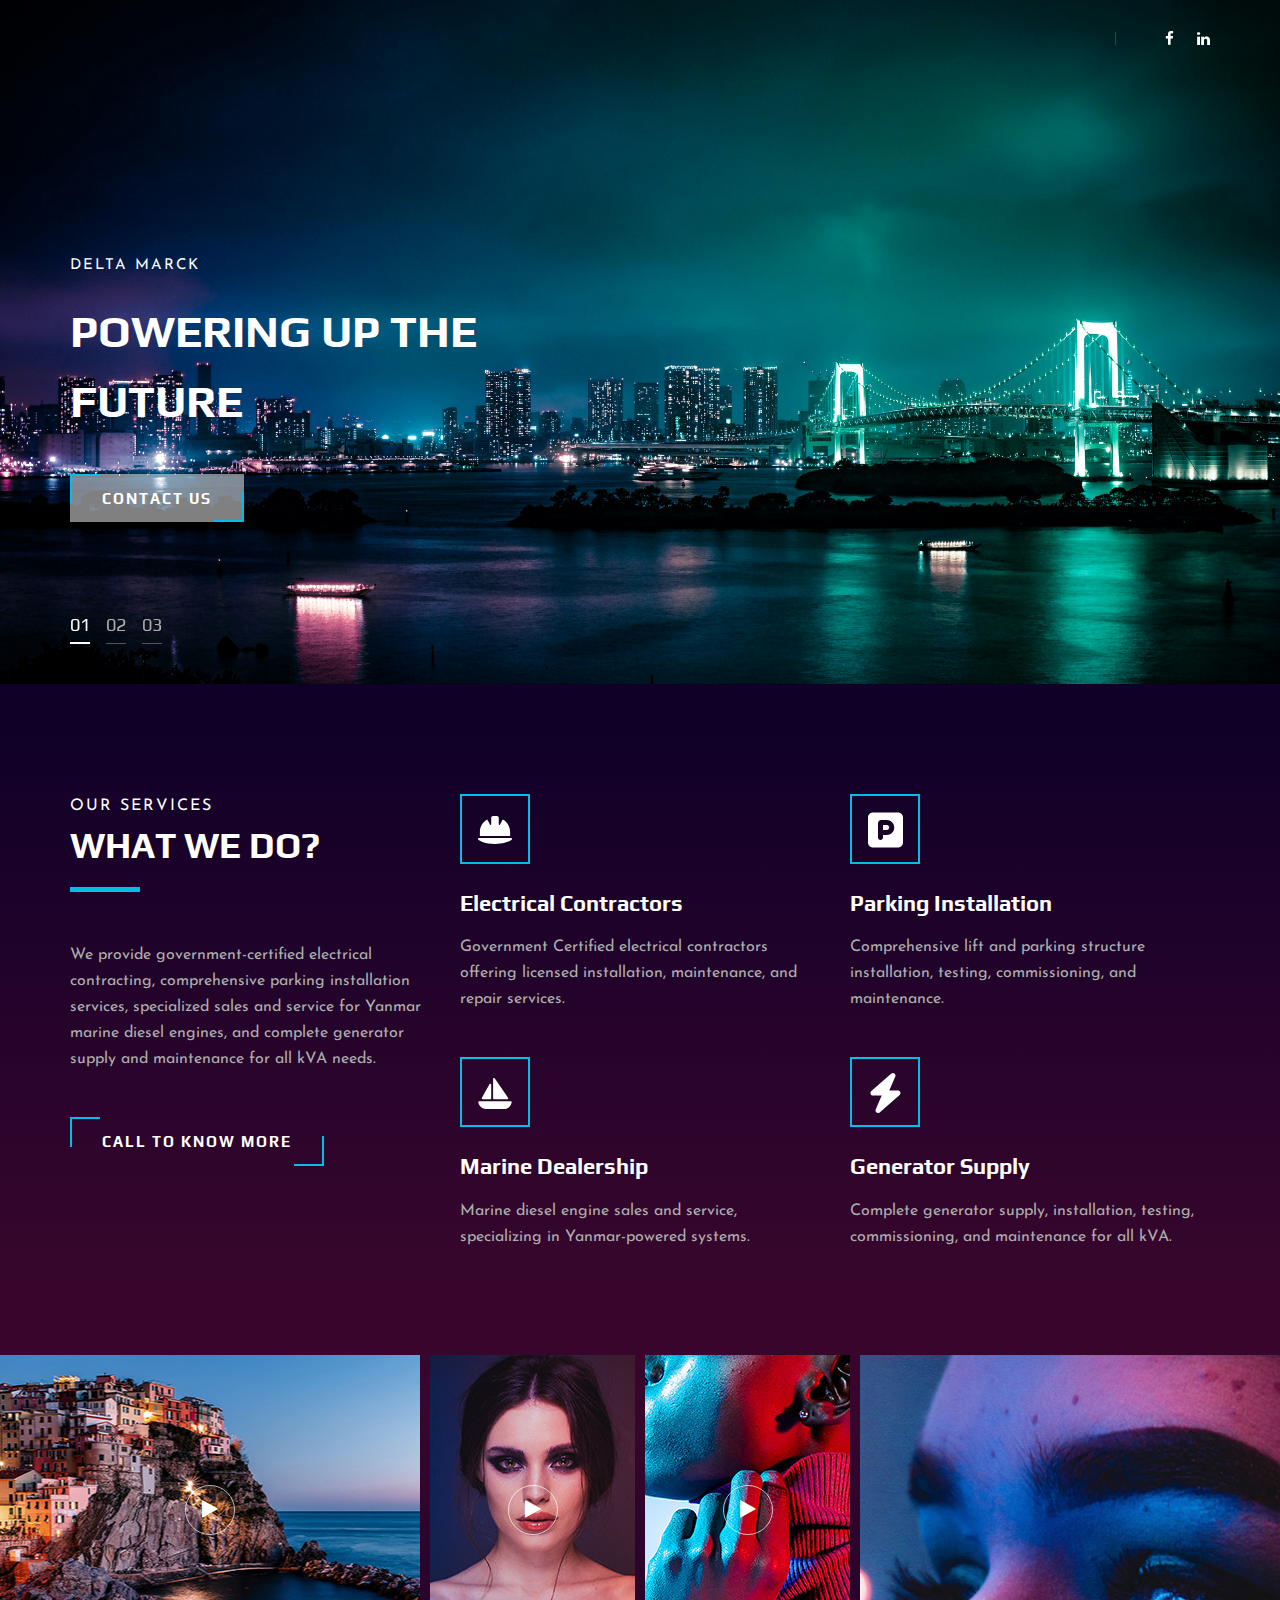
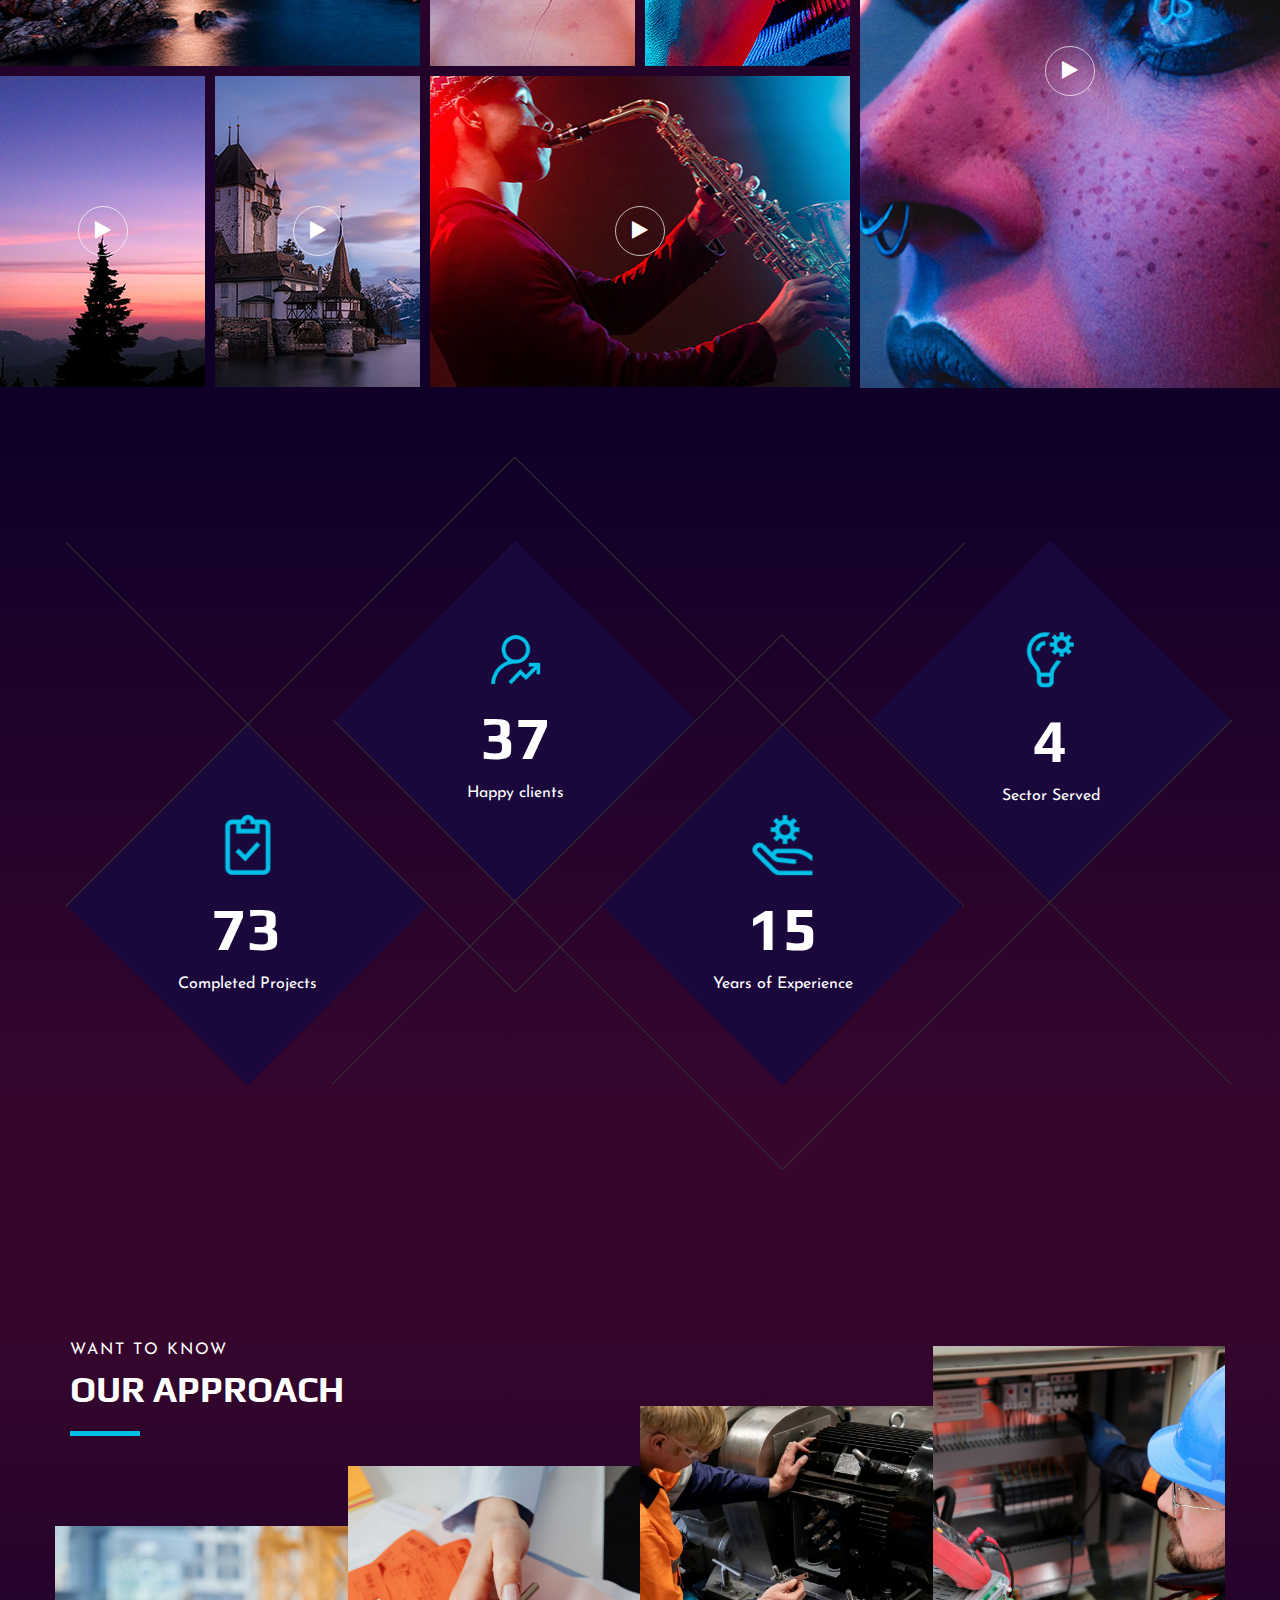
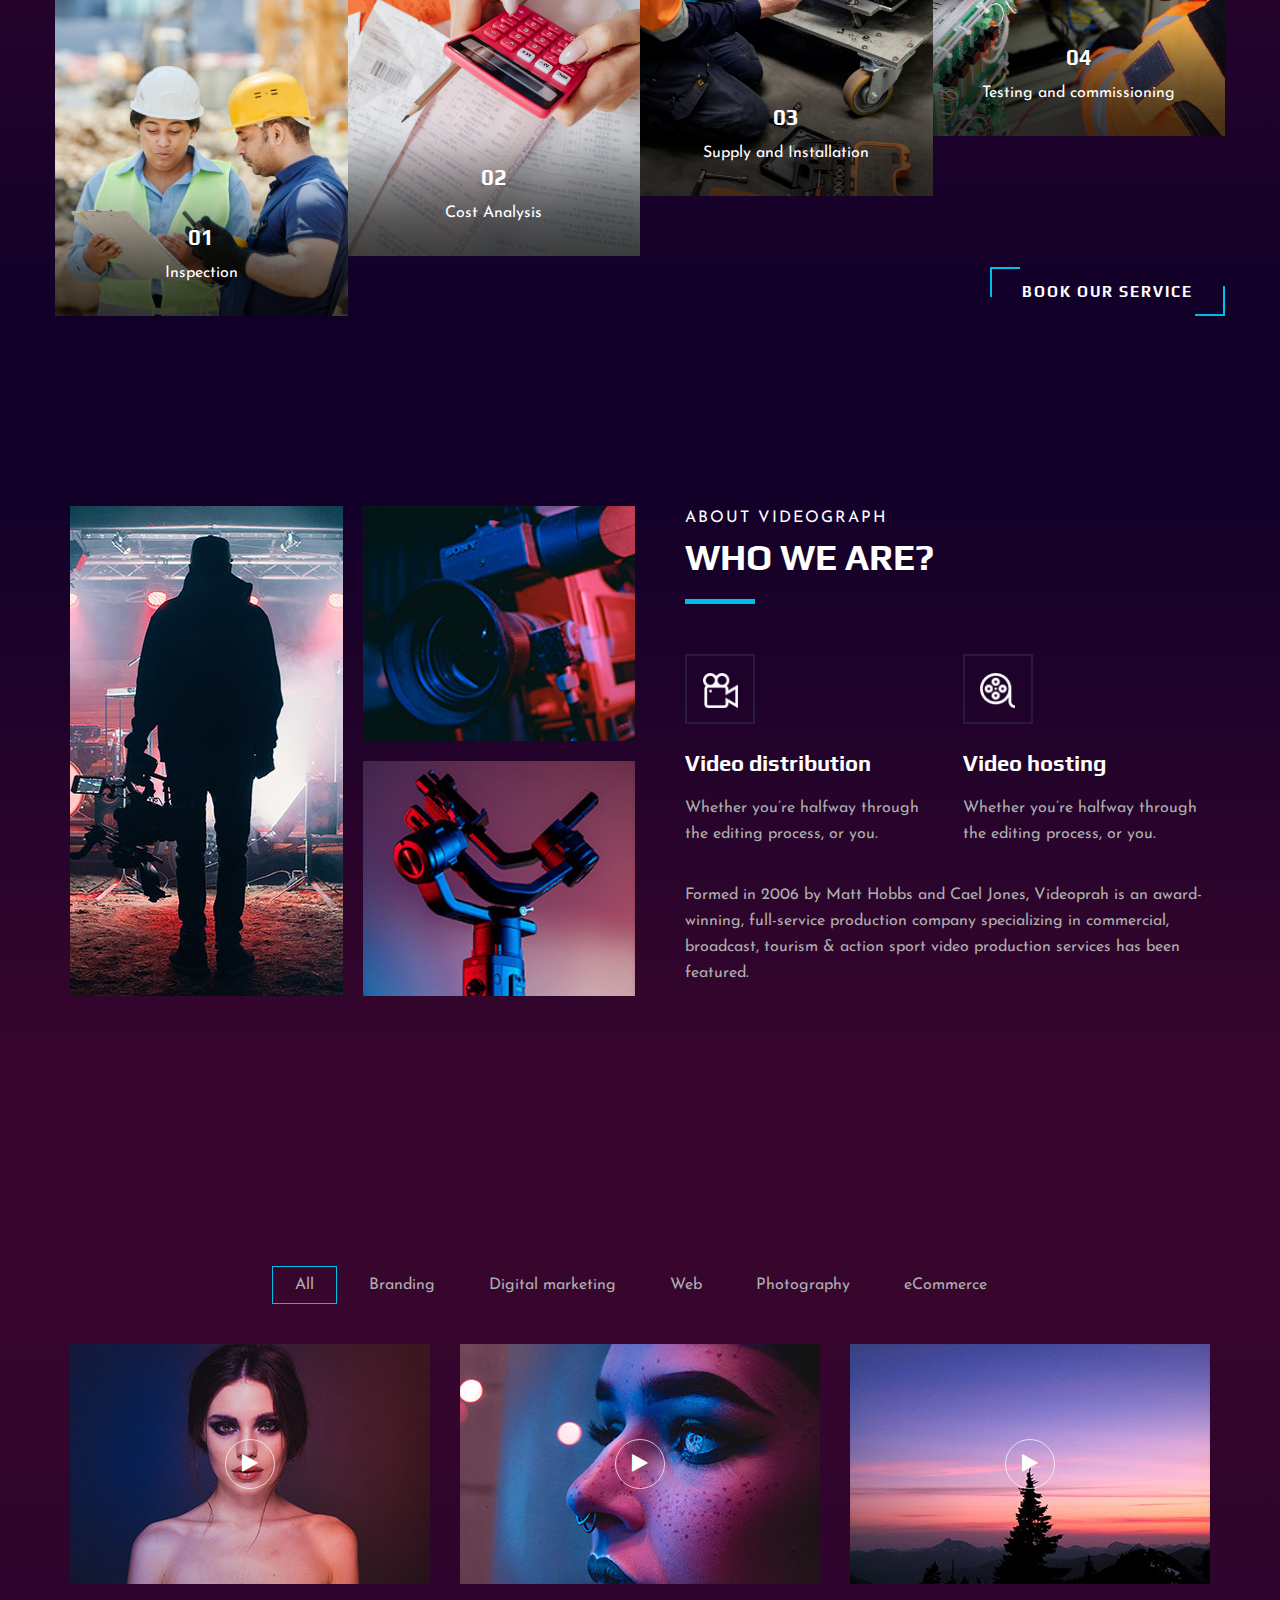
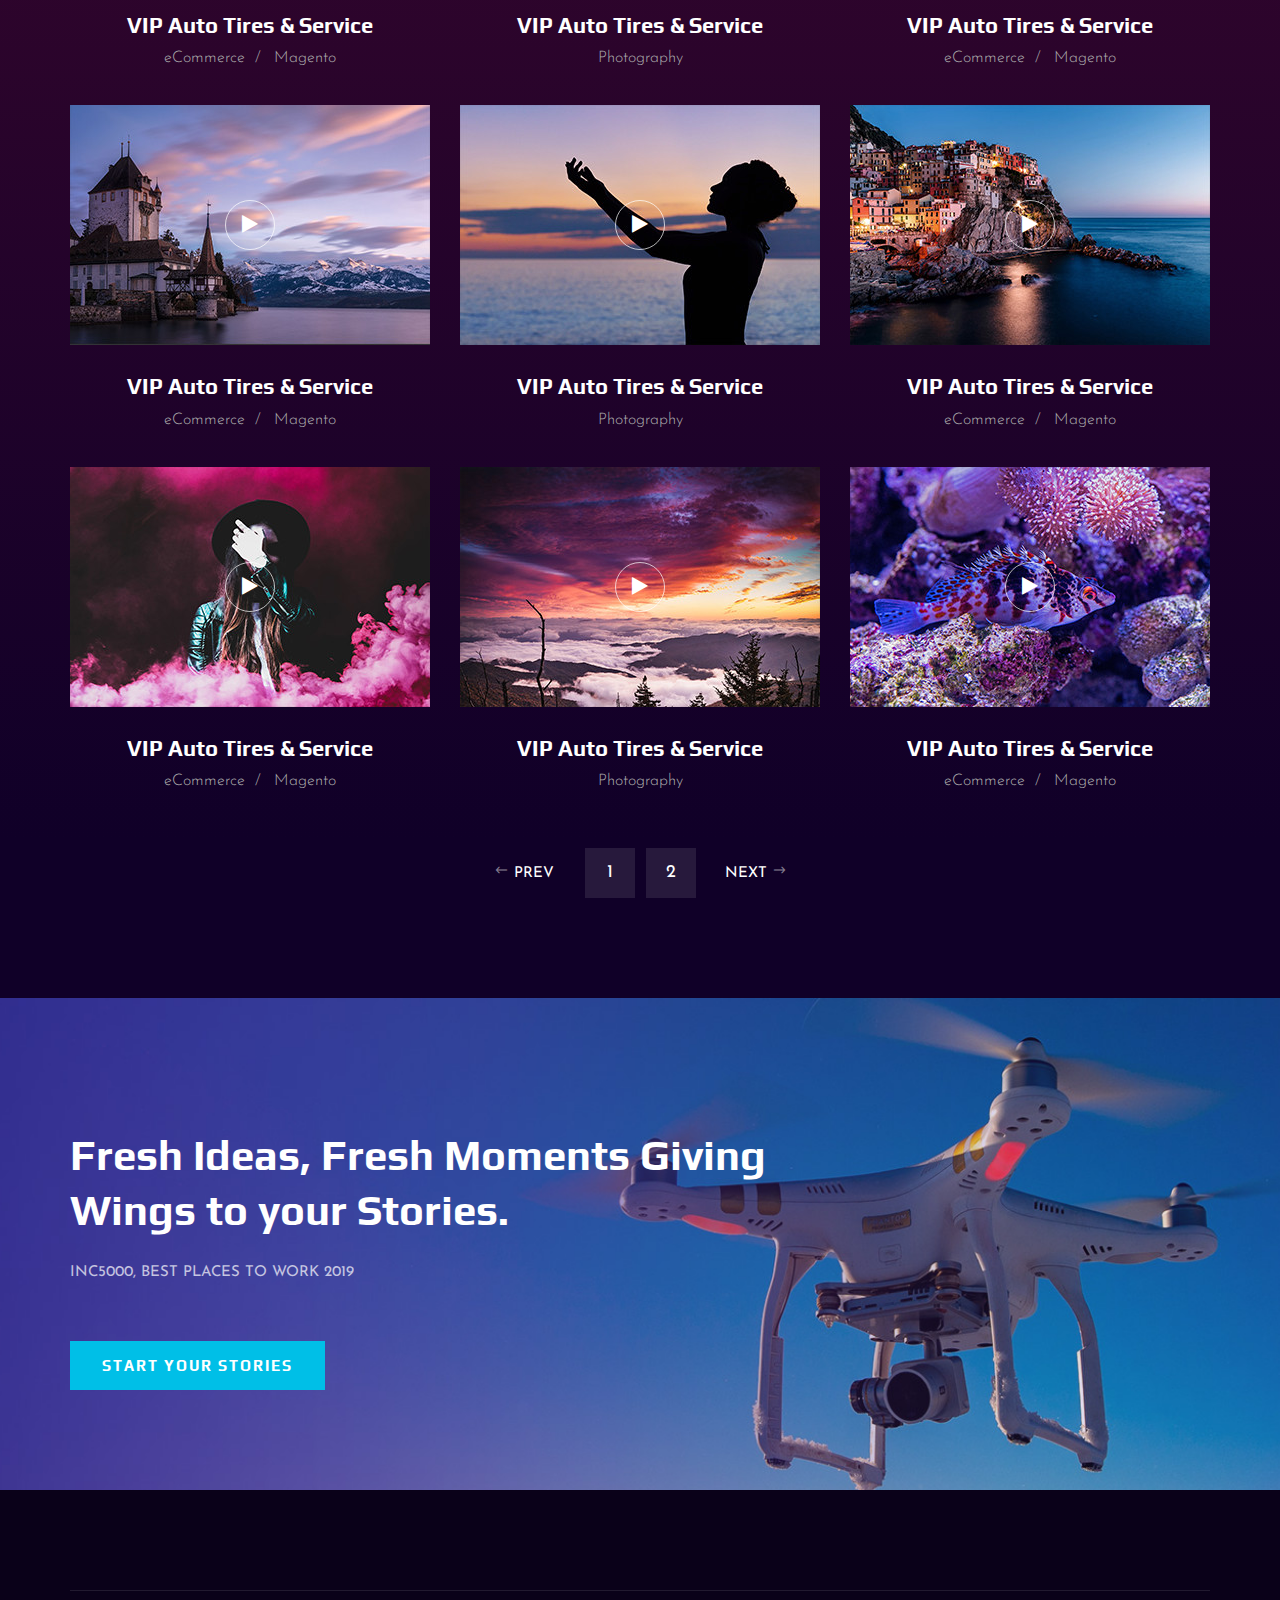
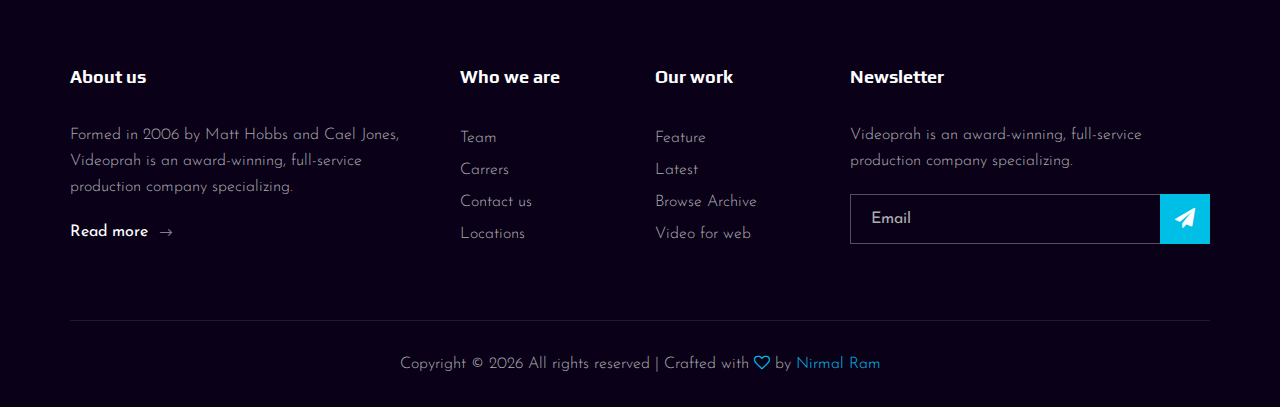
==== index.html @ 71f58bfc "copyrighted" ====
<!DOCTYPE html>
<html lang="zxx">

<head>
    <meta charset="UTF-8">
    <meta name="description" content="Videograph Template">
    <meta name="keywords" content="Videograph, unica, creative, html">
    <meta name="viewport" content="width=device-width, initial-scale=1.0">
    <meta http-equiv="X-UA-Compatible" content="ie=edge">
    <title>Delta Marck | Powering Future</title>

    <!-- Google Font -->
    <link href="https://fonts.googleapis.com/css2?family=Play:wght@400;700&display=swap" rel="stylesheet">
    <link href="https://fonts.googleapis.com/css2?family=Josefin+Sans:wght@300;400;500;600;700&display=swap"
        rel="stylesheet">

    <!-- Css Styles -->
    <link rel="stylesheet" href="css/bootstrap.min.css" type="text/css">
    <link rel="stylesheet" href="css/font-awesome.min.css" type="text/css">
    <link rel="stylesheet" href="css/elegant-icons.css" type="text/css">
    <link rel="stylesheet" href="css/owl.carousel.min.css" type="text/css">
    <link rel="stylesheet" href="css/magnific-popup.css" type="text/css">
    <link rel="stylesheet" href="css/slicknav.min.css" type="text/css">
    <link rel="stylesheet" href="css/style.css" type="text/css">
</head>

<body>
    <!-- Page Preloder -->
    <div id="preloder">
        <div class="loader"></div>
    </div>

    <!-- Header Section Begin -->
    <header class="header">
        <div class="container">
            <div class="row">
                <div class="col-lg-2">
                    <div class="header__logo">
                        <a href="./index.html"><img src="img/logos.png" alt=""></a>
                    </div>
                </div>
                <div class="col-lg-10">
                    <div class="header__nav__option">
                        <!-- <nav class="header__nav__menu mobile-menu">
                            <ul>
                                <li class="active"><a href="./index.html">Home</a></li>
                                <li><a href="./about.html">About</a></li>
                                <li><a href="./portfolio.html">Portfolio</a></li>
                                <li><a href="./services.html">Services</a></li>
                                <li><a href="#">Pages</a>
                                    <ul class="dropdown">
                                        <li><a href="./about.html">About</a></li>
                                        <li><a href="./portfolio.html">Portfolio</a></li>
                                        <li><a href="./blog.html">Blog</a></li>
                                        <li><a href="./blog-details.html">Blog Details</a></li>
                                    </ul>
                                </li>
                                <li><a href="./contact.html">Contact</a></li>
                            </ul>
                        </nav> -->
                        <div class="header__nav__social">
                            <a href="#"><i class="fa fa-facebook"></i></a>
                            <a href="https://www.linkedin.com/company/delta-marck/"><i class="fa fa-linkedin"></i></a>
                        </div>
                    </div>
                </div>
            </div>
            <div id="mobile-menu-wrap"></div>
        </div>
    </header>
    <!-- Header End -->

    <!-- Hero Section Begin -->
    <section class="hero">
        <div class="hero__slider owl-carousel">
            <div class="hero__item set-bg" data-setbg="img/static/nightcity.jpg">
                <div class="container">
                    <div class="row">
                        <div class="col-lg-6">
                            <div class="hero__text">
                                <span>DELTA MARCK</span>
                                <h2>Powering up the future</h2>
                                <a href="#" class="primary-btn">Contact us</a>
                            </div>
                        </div>
                    </div>
                </div>
            </div>
            <div class="hero__item set-bg" data-setbg="img/static/cityscape.jpg">
                <div class="container">
                    <div class="row">
                        <div class="col-lg-6">
                            <div class="hero__text">
                                <span>DELTA MARCK</span>
                                <h2>Trusted Service Providers Since 2002</h2>
                                <a href="#" class="primary-btn">read more about us</a>
                            </div>
                        </div>
                    </div>
                </div>
            </div>
            <div class="hero__item set-bg" data-setbg="img/static/nightbuilding.jpg">
                <div class="container">
                    <div class="row">
                        <div class="col-lg-6">
                            <div class="hero__text">
                                <span>DELTA MARCK</span>
                                <h2>Delivering Excellence for Over Two Decades</h2>
                                <a href="#" class="primary-btn">get quote now</a>
                            </div>
                        </div>
                    </div>
                </div>
            </div>
        </div>
    </section>
    <!-- Hero Section End -->

    <!-- Services Section Begin -->
    <section class="services spad">
        <div class="container">
            <div class="row">
                <div class="col-lg-4">
                    <div class="services__title">
                        <div class="section-title">
                            <span>Our services</span>
                            <h2>What We do?</h2>
                        </div>
                        <p>We provide government-certified electrical contracting, comprehensive parking installation services, specialized sales and service for Yanmar marine diesel engines, and complete generator supply and maintenance for all kVA needs.</p>
                        <a href="tel:9167436736" class="primary-btn">Call to know more</a>
                    </div>
                </div>
                <div class="col-lg-8">
                    <div class="row">
                        <div class="col-lg-6 col-md-6 col-sm-6">
                            <div class="services__item">
                                <div class="services__item__icon">
                                    <img src="img/icons/s1.svg" alt="">
                                </div>
                                <h4>Electrical Contractors</h4>
                                <p>Government Certified electrical contractors offering licensed installation, maintenance, and repair services.</p>
                            </div>
                        </div>
                        <div class="col-lg-6 col-md-6 col-sm-6">
                            <div class="services__item">
                                <div class="services__item__icon">
                                    <img src="img/icons/s2.svg" alt="">
                                </div>
                                <h4>Parking Installation</h4>
                                <p>Comprehensive lift and parking structure installation, testing, commissioning, and maintenance.</p>
                            </div>
                        </div>
                        <div class="col-lg-6 col-md-6 col-sm-6">
                            <div class="services__item">
                                <div class="services__item__icon">
                                    <img src="img/icons/s3.svg" alt="">
                                </div>
                                <h4>Marine Dealership</h4>
                                <p>Marine diesel engine sales and service, specializing in Yanmar-powered systems.</p>
                            </div>
                        </div>
                        <div class="col-lg-6 col-md-6 col-sm-6">
                            <div class="services__item">
                                <div class="services__item__icon">
                                    <img src="img/icons/s4.svg" alt="">
                                </div>
                                <h4>Generator Supply</h4>
                                <p>Complete generator supply, installation, testing, commissioning, and maintenance for all kVA.</p>
                            </div>
                        </div>
                    </div>
                </div>
            </div>
        </div>
    </section>
    <!-- Services Section End -->

    <!-- Work Section Begin -->
    <section class="work">
        <div class="work__gallery">
            <div class="grid-sizer"></div>
            <div class="work__item wide__item set-bg" data-setbg="img/work/work-1.jpg">
                <a href="https://www.youtube.com/watch?v=LXb3EKWsInQ" class="play-btn video-popup"><i
                        class="fa fa-play"></i></a>
                <div class="work__item__hover">
                    <h4>VIP Auto Tires & Service</h4>
                    <ul>
                        <li>eCommerce</li>
                        <li>Magento</li>
                    </ul>
                </div>
            </div>
            <div class="work__item small__item set-bg" data-setbg="img/work/work-2.jpg">
                <a href="https://www.youtube.com/watch?v=LXb3EKWsInQ" class="play-btn video-popup"><i
                        class="fa fa-play"></i></a>
            </div>
            <div class="work__item small__item set-bg" data-setbg="img/work/work-3.jpg">
                <a href="https://www.youtube.com/watch?v=LXb3EKWsInQ" class="play-btn video-popup"><i
                        class="fa fa-play"></i></a>
            </div>
            <div class="work__item large__item set-bg" data-setbg="img/work/work-4.jpg">
                <a href="https://www.youtube.com/watch?v=LXb3EKWsInQ" class="play-btn video-popup"><i
                        class="fa fa-play"></i></a>
                <div class="work__item__hover">
                    <h4>VIP Auto Tires & Service</h4>
                    <ul>
                        <li>eCommerce</li>
                        <li>Magento</li>
                    </ul>
                </div>
            </div>
            <div class="work__item small__item set-bg" data-setbg="img/work/work-5.jpg">
                <a href="https://www.youtube.com/watch?v=LXb3EKWsInQ" class="play-btn video-popup"><i
                        class="fa fa-play"></i></a>
            </div>
            <div class="work__item small__item set-bg" data-setbg="img/work/work-6.jpg">
                <a href="https://www.youtube.com/watch?v=LXb3EKWsInQ" class="play-btn video-popup"><i
                        class="fa fa-play"></i></a>
            </div>
            <div class="work__item wide__item set-bg" data-setbg="img/work/work-7.jpg">
                <a href="https://www.youtube.com/watch?v=LXb3EKWsInQ" class="play-btn video-popup"><i
                        class="fa fa-play"></i></a>
                <div class="work__item__hover">
                    <h4>VIP Auto Tires & Service</h4>
                    <ul>
                        <li>eCommerce</li>
                        <li>Magento</li>
                    </ul>
                </div>
            </div>
        </div>
    </section>
    <!-- Work Section End -->

    <!-- Counter Section Begin -->
    <section class="counter">
        <div class="container">
            <div class="counter__content">
                <div class="row">
                    <div class="col-lg-3 col-md-6 col-sm-6">
                        <div class="counter__item">
                            <div class="counter__item__text">
                                <img src="img/icons/ci-1.png" alt="">
                                <h2 class="counter_num">100</h2>
                                <p>Completed Projects</p>
                            </div>
                        </div>
                    </div>
                    <div class="col-lg-3 col-md-6 col-sm-6">
                        <div class="counter__item second__item">
                            <div class="counter__item__text">
                                <img src="img/icons/ci-2.png" alt="">
                                <h2 class="counter_num">50</h2>
                                <p>Happy clients</p>
                            </div>
                        </div>
                    </div>
                    <div class="col-lg-3 col-md-6 col-sm-6">
                        <div class="counter__item third__item">
                            <div class="counter__item__text">
                                <img src="img/icons/ci-3.png" alt="">
                                <h2 class="counter_num">20</h2>
                                <p>Years of Experience</p>
                            </div>
                        </div>
                    </div>
                    <div class="col-lg-3 col-md-6 col-sm-6">
                        <div class="counter__item four__item">
                            <div class="counter__item__text">
                                <img src="img/icons/ci-4.png" alt="">
                                <h2 class="counter_num">5</h2>
                                <p>Sector Served</p>
                            </div>
                        </div>
                    </div>
                </div>
            </div>
        </div>
    </section>
    <!-- Counter Section End -->

    <!-- Team Section Begin -->
    <section class="team spad ">
        <div class="container">
            <div class="row">
                <div class="col-lg-12">
                    <div class="section-title team__title">
                        <span>Want to know</span>
                        <h2>Our Approach</h2>
                    </div>
                </div>
            </div>
            <div class="row">
                <div class="col-lg-3 col-md-6 col-sm-6 p-0">
                    <div class="team__item set-bg" data-setbg="img/team/team-1.jpg">
                        <div class="team__item__text">
                            <h4>01</h4>
                            <p>Inspection</p>
                            <!-- <div class="team__item__social">
                                <a href="#"><i class="fa fa-facebook"></i></a>
                                <a href="#"><i class="fa fa-twitter"></i></a>
                                <a href="#"><i class="fa fa-dribbble"></i></a>
                                <a href="#"><i class="fa fa-instagram"></i></a>
                            </div> -->
                        </div>
                    </div>
                </div>
                <div class="col-lg-3 col-md-6 col-sm-6 p-0">
                    <div class="team__item team__item--second set-bg" data-setbg="img/team/team-2.jpg">
                        <div class="team__item__text">
                            <h4>02</h4>
                            <p>Cost Analysis</p>
                            <!-- <div class="team__item__social">
                                <a href="#"><i class="fa fa-facebook"></i></a>
                                <a href="#"><i class="fa fa-twitter"></i></a>
                                <a href="#"><i class="fa fa-dribbble"></i></a>
                                <a href="#"><i class="fa fa-instagram"></i></a>
                            </div> -->
                        </div>
                    </div>
                </div>
                <div class="col-lg-3 col-md-6 col-sm-6 p-0">
                    <div class="team__item team__item--third set-bg" data-setbg="img/team/team-3.jpg">
                        <div class="team__item__text">
                            <h4>03</h4>
                            <p>Supply and Installation</p>
                            <!-- <div class="team__item__social">
                                <a href="#"><i class="fa fa-facebook"></i></a>
                                <a href="#"><i class="fa fa-twitter"></i></a>
                                <a href="#"><i class="fa fa-dribbble"></i></a>
                                <a href="#"><i class="fa fa-instagram"></i></a>
                            </div> -->
                        </div>
                    </div>
                </div>
                <div class="col-lg-3 col-md-6 col-sm-6 p-0">
                    <div class="team__item team__item--four set-bg" data-setbg="img/team/team-4.jpg">
                        <div class="team__item__text">
                            <h4>04</h4>
                            <p>Testing and commissioning</p>
                            <!-- <div class="team__item__social">
                                <a href="#"><i class="fa fa-facebook"></i></a>
                                <a href="#"><i class="fa fa-twitter"></i></a>
                                <a href="#"><i class="fa fa-dribbble"></i></a>
                                <a href="#"><i class="fa fa-instagram"></i></a>
                            </div> -->
                        </div>
                    </div>
                </div>
                <div class="col-lg-12 p-0">
                    <div class="team__btn">
                        <a href="#" class="primary-btn">Book our service</a>
                    </div>
                </div>
            </div>
        </div>
    </section>
    <!-- Team Section End -->

    <!-- Latest Blog Section Begin -->
    <!-- <section class="latest spad">
        <div class="container">
            <div class="row">
                <div class="col-lg-12">
                    <div class="section-title center-title">
                        <span>Our Blog</span>
                        <h2>Blog Update</h2>
                    </div>
                </div>
            </div>
            <div class="row">
                <div class="latest__slider owl-carousel">
                    <div class="col-lg-4">
                        <div class="blog__item latest__item">
                            <h4>What Makes Users Want to Share a Video on Social Media?</h4>
                            <ul>
                                <li>Jan 03, 2020</li>
                                <li>05 Comment</li>
                            </ul>
                            <p>We recently launched a new website for a Vital client and wanted to share some of the
                                cool features we were able...</p>
                            <a href="#">Read more <span class="arrow_right"></span></a>
                        </div>
                    </div>
                    <div class="col-lg-4">
                        <div class="blog__item latest__item">
                            <h4>Bumper Ads: How to Tell a Story in 6 Seconds</h4>
                            <ul>
                                <li>Jan 03, 2020</li>
                                <li>05 Comment</li>
                            </ul>
                            <p>We recently launched a new website for a Vital client and wanted to share some of the
                                cool features we were able...</p>
                            <a href="#">Read more <span class="arrow_right"></span></a>
                        </div>
                    </div>
                    <div class="col-lg-4">
                        <div class="blog__item latest__item">
                            <h4>What Makes Users Want to Share a Video on Social Media?</h4>
                            <ul>
                                <li>Jan 03, 2020</li>
                                <li>05 Comment</li>
                            </ul>
                            <p>We recently launched a new website for a Vital client and wanted to share some of the
                                cool features we were able...</p>
                            <a href="#">Read more <span class="arrow_right"></span></a>
                        </div>
                    </div>
                    <div class="col-lg-4">
                        <div class="blog__item latest__item">
                            <h4>Bumper Ads: How to Tell a Story in 6 Seconds</h4>
                            <ul>
                                <li>Jan 03, 2020</li>
                                <li>05 Comment</li>
                            </ul>
                            <p>We recently launched a new website for a Vital client and wanted to share some of the
                                cool features we were able...</p>
                            <a href="#">Read more <span class="arrow_right"></span></a>
                        </div>
                    </div>
                    <div class="col-lg-4">
                        <div class="blog__item latest__item">
                            <h4>What Makes Users Want to Share a Video on Social Media?</h4>
                            <ul>
                                <li>Jan 03, 2020</li>
                                <li>05 Comment</li>
                            </ul>
                            <p>We recently launched a new website for a Vital client and wanted to share some of the
                                cool features we were able...</p>
                            <a href="#">Read more <span class="arrow_right"></span></a>
                        </div>
                    </div>
                    <div class="col-lg-4">
                        <div class="blog__item latest__item">
                            <h4>What Makes Users Want to Share a Video on Social Media?</h4>
                            <ul>
                                <li>Jan 03, 2020</li>
                                <li>05 Comment</li>
                            </ul>
                            <p>We recently launched a new website for a Vital client and wanted to share some of the
                                cool features we were able...</p>
                            <a href="#">Read more <span class="arrow_right"></span></a>
                        </div>
                    </div>
                    <div class="col-lg-4">
                        <div class="blog__item latest__item">
                            <h4>What Makes Users Want to Share a Video on Social Media?</h4>
                            <ul>
                                <li>Jan 03, 2020</li>
                                <li>05 Comment</li>
                            </ul>
                            <p>We recently launched a new website for a Vital client and wanted to share some of the
                                cool features we were able...</p>
                            <a href="#">Read more <span class="arrow_right"></span></a>
                        </div>
                    </div>
                </div>
            </div>
        </div>
    </section> -->
    <!-- Latest Blog Section End -->

        <!-- About Section Begin -->
        <section class="about spad">
            <div class="container">
                <div class="row">
                    <div class="col-lg-6">
                        <div class="about__pic">
                            <div class="row">
                                <div class="col-lg-6 col-md-6 col-sm-6">
                                    <div class="about__pic__item about__pic__item--large set-bg"
                                        data-setbg="img/about/about-1.jpg"></div>
                                </div>
                                <div class="col-lg-6 col-md-6 col-sm-6">
                                    <div class="row">
                                        <div class="col-lg-12">
                                            <div class="about__pic__item set-bg" data-setbg="img/about/about-2.jpg"></div>
                                        </div>
                                        <div class="col-lg-12">
                                            <div class="about__pic__item set-bg" data-setbg="img/about/about-3.jpg"></div>
                                        </div>
                                    </div>
                                </div>
                            </div>
                        </div>
                    </div>
                    <div class="col-lg-6">
                        <div class="about__text">
                            <div class="section-title">
                                <span>About videograph</span>
                                <h2>WHo we are?</h2>
                            </div>
                            <div class="row">
                                <div class="col-lg-6 col-md-6 col-sm-6">
                                    <div class="services__item">
                                        <div class="services__item__icon">
                                            <img src="img/icons/si-3.png" alt="">
                                        </div>
                                        <h4>Video distribution</h4>
                                        <p>Whether you’re halfway through the editing process, or you.</p>
                                    </div>
                                </div>
                                <div class="col-lg-6 col-md-6 col-sm-6">
                                    <div class="services__item">
                                        <div class="services__item__icon">
                                            <img src="img/icons/si-4.png" alt="">
                                        </div>
                                        <h4>Video hosting</h4>
                                        <p>Whether you’re halfway through the editing process, or you.</p>
                                    </div>
                                </div>
                            </div>
                            <div class="about__text__desc">
                                <p>Formed in 2006 by Matt Hobbs and Cael Jones, Videoprah is an award-winning, full-service
                                    production company specializing in commercial, broadcast, tourism & action sport video
                                    production services has been featured.</p>
                            </div>
                        </div>
                    </div>
                </div>
            </div>
        </section>
        <!-- About Section End -->



         <!-- Portfolio Section Begin -->
    <section class="portfolio spad">
        <div class="container">
            <div class="row">
                <div class="col-lg-12">
                    <ul class="portfolio__filter">
                        <li class="active" data-filter="*">All</li>
                        <li data-filter=".branding">Branding</li>
                        <li data-filter=".digital-marketing">Digital marketing</li>
                        <li data-filter=".web">Web</li>
                        <li data-filter=".photography">Photography</li>
                        <li data-filter=" .ecommerce">eCommerce</li>
                    </ul>
                </div>
            </div>
            <div class="row portfolio__gallery">
                <div class="col-lg-4 col-md-6 col-sm-6 mix branding">
                    <div class="portfolio__item">
                        <div class="portfolio__item__video set-bg" data-setbg="img/portfolio/portfolio-1.jpg">
                            <a href="https://www.youtube.com/watch?v=LXb3EKWsInQ" class="play-btn video-popup"><i
                                    class="fa fa-play"></i></a>
                        </div>
                        <div class="portfolio__item__text">
                            <h4>VIP Auto Tires & Service</h4>
                            <ul>
                                <li>eCommerce</li>
                                <li>Magento</li>
                            </ul>
                        </div>
                    </div>
                </div>
                <div class="col-lg-4 col-md-6 col-sm-6 mix digital-marketing">
                    <div class="portfolio__item">
                        <div class="portfolio__item__video set-bg" data-setbg="img/portfolio/portfolio-2.jpg">
                            <a href="https://www.youtube.com/watch?v=LXb3EKWsInQ" class="play-btn video-popup"><i
                                    class="fa fa-play"></i></a>
                        </div>
                        <div class="portfolio__item__text">
                            <h4>VIP Auto Tires & Service</h4>
                            <span>Photography</span>
                        </div>
                    </div>
                </div>
                <div class="col-lg-4 col-md-6 col-sm-6 mix web">
                    <div class="portfolio__item">
                        <div class="portfolio__item__video set-bg" data-setbg="img/portfolio/portfolio-3.jpg">
                            <a href="https://www.youtube.com/watch?v=LXb3EKWsInQ" class="play-btn video-popup"><i
                                    class="fa fa-play"></i></a>
                        </div>
                        <div class="portfolio__item__text">
                            <h4>VIP Auto Tires & Service</h4>
                            <ul>
                                <li>eCommerce</li>
                                <li>Magento</li>
                            </ul>
                        </div>
                    </div>
                </div>
                <div class="col-lg-4 col-md-6 col-sm-6 mix photography">
                    <div class="portfolio__item">
                        <div class="portfolio__item__video set-bg" data-setbg="img/portfolio/portfolio-4.jpg">
                            <a href="https://www.youtube.com/watch?v=LXb3EKWsInQ" class="play-btn video-popup"><i
                                    class="fa fa-play"></i></a>
                        </div>
                        <div class="portfolio__item__text">
                            <h4>VIP Auto Tires & Service</h4>
                            <ul>
                                <li>eCommerce</li>
                                <li>Magento</li>
                            </ul>
                        </div>
                    </div>
                </div>
                <div class="col-lg-4 col-md-6 col-sm-6 mix ecommerce">
                    <div class="portfolio__item">
                        <div class="portfolio__item__video set-bg" data-setbg="img/portfolio/portfolio-5.jpg">
                            <a href="https://www.youtube.com/watch?v=LXb3EKWsInQ" class="play-btn video-popup"><i
                                    class="fa fa-play"></i></a>
                        </div>
                        <div class="portfolio__item__text">
                            <h4>VIP Auto Tires & Service</h4>
                            <span>Photography</span>
                        </div>
                    </div>
                </div>
                <div class="col-lg-4 col-md-6 col-sm-6 mix branding">
                    <div class="portfolio__item">
                        <div class="portfolio__item__video set-bg" data-setbg="img/portfolio/portfolio-6.jpg">
                            <a href="https://www.youtube.com/watch?v=LXb3EKWsInQ" class="play-btn video-popup"><i
                                    class="fa fa-play"></i></a>
                        </div>
                        <div class="portfolio__item__text">
                            <h4>VIP Auto Tires & Service</h4>
                            <ul>
                                <li>eCommerce</li>
                                <li>Magento</li>
                            </ul>
                        </div>
                    </div>
                </div>
                <div class="col-lg-4 col-md-6 col-sm-6 mix web">
                    <div class="portfolio__item">
                        <div class="portfolio__item__video set-bg" data-setbg="img/portfolio/portfolio-7.jpg">
                            <a href="https://www.youtube.com/watch?v=LXb3EKWsInQ" class="play-btn video-popup"><i
                                    class="fa fa-play"></i></a>
                        </div>
                        <div class="portfolio__item__text">
                            <h4>VIP Auto Tires & Service</h4>
                            <ul>
                                <li>eCommerce</li>
                                <li>Magento</li>
                            </ul>
                        </div>
                    </div>
                </div>
                <div class="col-lg-4 col-md-6 col-sm-6 mix photography">
                    <div class="portfolio__item">
                        <div class="portfolio__item__video set-bg" data-setbg="img/portfolio/portfolio-8.jpg">
                            <a href="https://www.youtube.com/watch?v=LXb3EKWsInQ" class="play-btn video-popup"><i
                                    class="fa fa-play"></i></a>
                        </div>
                        <div class="portfolio__item__text">
                            <h4>VIP Auto Tires & Service</h4>
                            <span>Photography</span>
                        </div>
                    </div>
                </div>
                <div class="col-lg-4 col-md-6 col-sm-6 mix ecommerce">
                    <div class="portfolio__item">
                        <div class="portfolio__item__video set-bg" data-setbg="img/portfolio/portfolio-9.jpg">
                            <a href="https://www.youtube.com/watch?v=LXb3EKWsInQ" class="play-btn video-popup"><i
                                    class="fa fa-play"></i></a>
                        </div>
                        <div class="portfolio__item__text">
                            <h4>VIP Auto Tires & Service</h4>
                            <ul>
                                <li>eCommerce</li>
                                <li>Magento</li>
                            </ul>
                        </div>
                    </div>
                </div>
            </div>
            <div class="row">
                <div class="col-lg-12">
                    <div class="pagination__option">
                        <a href="#" class="arrow__pagination left__arrow"><span class="arrow_left"></span> Prev</a>
                        <a href="#" class="number__pagination">1</a>
                        <a href="#" class="number__pagination">2</a>
                        <a href="#" class="arrow__pagination right__arrow">Next <span class="arrow_right"></span></a>
                    </div>
                </div>
            </div>
        </div>
    </section>
    <!-- Portfolio Section End -->

    <!-- Call To Action Section Begin -->
    <section class="callto spad set-bg" data-setbg="img/callto-bg.jpg">
        <div class="container">
            <div class="row">
                <div class="col-lg-8">
                    <div class="callto__text">
                        <h2>Fresh Ideas, Fresh Moments Giving Wings to your Stories.</h2>
                        <p>INC5000, Best places to work 2019</p>
                        <a href="#">Start your stories</a>
                    </div>
                </div>
            </div>
        </div>
    </section>
    <!-- Call To Action Section End -->

    <!-- Footer Section Begin -->
    <footer class="footer">
        <div class="container">
            <div class="footer__top">
                <div class="row">
                    <div class="col-lg-6 col-md-6">
                        <div class="footer__top__logo">
                            <a href="#"><img src="img/logos.png" alt=""></a>
                        </div>
                    </div>
                    <!-- <div class="col-lg-6 col-md-6">
                        <div class="footer__top__social">
                            <a href="#"><i class="fa fa-facebook"></i></a>
                            <a href="#"><i class="fa fa-twitter"></i></a>
                            <a href="#"><i class="fa fa-dribbble"></i></a>
                            <a href="#"><i class="fa fa-instagram"></i></a>
                            <a href="#"><i class="fa fa-youtube-play"></i></a>
                        </div>
                    </div> -->
                </div>
            </div>
            <div class="footer__option">
                <div class="row">
                    <div class="col-lg-4 col-md-6 col-sm-6">
                        <div class="footer__option__item">
                            <h5>About us</h5>
                            <p>Formed in 2006 by Matt Hobbs and Cael Jones, Videoprah is an award-winning, full-service
                                production company specializing.</p>
                            <a href="#" class="read__more">Read more <span class="arrow_right"></span></a>
                        </div>
                    </div>
                    <div class="col-lg-2 col-md-3 col-sm-3">
                        <div class="footer__option__item">
                            <h5>Who we are</h5>
                            <ul>
                                <li><a href="#">Team</a></li>
                                <li><a href="#">Carrers</a></li>
                                <li><a href="#">Contact us</a></li>
                                <li><a href="#">Locations</a></li>
                            </ul>
                        </div>
                    </div>
                    <div class="col-lg-2 col-md-3 col-sm-3">
                        <div class="footer__option__item">
                            <h5>Our work</h5>
                            <ul>
                                <li><a href="#">Feature</a></li>
                                <li><a href="#">Latest</a></li>
                                <li><a href="#">Browse Archive</a></li>
                                <li><a href="#">Video for web</a></li>
                            </ul>
                        </div>
                    </div>
                    <div class="col-lg-4 col-md-12">
                        <div class="footer__option__item">
                            <h5>Newsletter</h5>
                            <p>Videoprah is an award-winning, full-service production company specializing.</p>
                            <form action="#">
                                <input type="text" placeholder="Email">
                                <button type="submit"><i class="fa fa-send"></i></button>
                            </form>
                        </div>
                    </div>
                </div>
            </div>
            <div class="footer__copyright">
                <div class="row">
                    <div class="col-lg-12 text-center">
                        <!-- Link back to Colorlib can't be removed. Template is licensed under CC BY 3.0. -->
                        <p class="footer__copyright__text">Copyright &copy;
                            <script>
                                document.write(new Date().getFullYear());
                            </script>
                            All rights reserved | Crafted with <i class="fa fa-heart-o"
                                aria-hidden="true"></i> by <a href="https://ramnirmal0.github.io/" target="_blank">Nirmal Ram</a>
                        </p>
                        <!-- Link back to Colorlib can't be removed. Template is licensed under CC BY 3.0. -->
                    </div>
                </div>
            </div>
        </div>
    </footer>
    <!-- Footer Section End -->

    <!-- Js Plugins -->
    <script src="js/jquery-3.3.1.min.js"></script>
    <script src="js/bootstrap.min.js"></script>
    <script src="js/jquery.magnific-popup.min.js"></script>
    <script src="js/mixitup.min.js"></script>
    <script src="js/masonry.pkgd.min.js"></script>
    <script src="js/jquery.slicknav.js"></script>
    <script src="js/owl.carousel.min.js"></script>
    <script src="js/main.js"></script>
</body>

</html>
---- css/elegant-icons.css ----
@font-face {
	font-family: 'ElegantIcons';
	src:url('../fonts/ElegantIcons.eot');
	src:url('../fonts/ElegantIcons.eot?#iefix') format('embedded-opentype'),
		url('../fonts/ElegantIcons.woff') format('woff'),
		url('../fonts/ElegantIcons.ttf') format('truetype'),
		url('../fonts/ElegantIcons.svg#ElegantIcons') format('svg');
	font-weight: normal;
	font-style: normal;
}

/* Use the following CSS code if you want to use data attributes for inserting your icons */
[data-icon]:before {
	font-family: 'ElegantIcons';
	content: attr(data-icon);
	speak: none;
	font-weight: normal;
	font-variant: normal;
	text-transform: none;
	line-height: 1;
	-webkit-font-smoothing: antialiased;
	-moz-osx-font-smoothing: grayscale;
}

/* Use the following CSS code if you want to have a class per icon */
/*
Instead of a list of all class selectors,
you can use the generic selector below, but it's slower:
[class*="your-class-prefix"] {
*/
.arrow_up, .arrow_down, .arrow_left, .arrow_right, .arrow_left-up, .arrow_right-up, .arrow_right-down, .arrow_left-down, .arrow-up-down, .arrow_up-down_alt, .arrow_left-right_alt, .arrow_left-right, .arrow_expand_alt2, .arrow_expand_alt, .arrow_condense, .arrow_expand, .arrow_move, .arrow_carrot-up, .arrow_carrot-down, .arrow_carrot-left, .arrow_carrot-right, .arrow_carrot-2up, .arrow_carrot-2down, .arrow_carrot-2left, .arrow_carrot-2right, .arrow_carrot-up_alt2, .arrow_carrot-down_alt2, .arrow_carrot-left_alt2, .arrow_carrot-right_alt2, .arrow_carrot-2up_alt2, .arrow_carrot-2down_alt2, .arrow_carrot-2left_alt2, .arrow_carrot-2right_alt2, .arrow_triangle-up, .arrow_triangle-down, .arrow_triangle-left, .arrow_triangle-right, .arrow_triangle-up_alt2, .arrow_triangle-down_alt2, .arrow_triangle-left_alt2, .arrow_triangle-right_alt2, .arrow_back, .icon_minus-06, .icon_plus, .icon_close, .icon_check, .icon_minus_alt2, .icon_plus_alt2, .icon_close_alt2, .icon_check_alt2, .icon_zoom-out_alt, .icon_zoom-in_alt, .icon_search, .icon_box-empty, .icon_box-selected, .icon_minus-box, .icon_plus-box, .icon_box-checked, .icon_circle-empty, .icon_circle-slelected, .icon_stop_alt2, .icon_stop, .icon_pause_alt2, .icon_pause, .icon_menu, .icon_menu-square_alt2, .icon_menu-circle_alt2, .icon_ul, .icon_ol, .icon_adjust-horiz, .icon_adjust-vert, .icon_document_alt, .icon_documents_alt, .icon_pencil, .icon_pencil-edit_alt, .icon_pencil-edit, .icon_folder-alt, .icon_folder-open_alt, .icon_folder-add_alt, .icon_info_alt, .icon_error-oct_alt, .icon_error-circle_alt, .icon_error-triangle_alt, .icon_question_alt2, .icon_question, .icon_comment_alt, .icon_chat_alt, .icon_vol-mute_alt, .icon_volume-low_alt, .icon_volume-high_alt, .icon_quotations, .icon_quotations_alt2, .icon_clock_alt, .icon_lock_alt, .icon_lock-open_alt, .icon_key_alt, .icon_cloud_alt, .icon_cloud-upload_alt, .icon_cloud-download_alt, .icon_image, .icon_images, .icon_lightbulb_alt, .icon_gift_alt, .icon_house_alt, .icon_genius, .icon_mobile, .icon_tablet, .icon_laptop, .icon_desktop, .icon_camera_alt, .icon_mail_alt, .icon_cone_alt, .icon_ribbon_alt, .icon_bag_alt, .icon_creditcard, .icon_cart_alt, .icon_paperclip, .icon_tag_alt, .icon_tags_alt, .icon_trash_alt, .icon_cursor_alt, .icon_mic_alt, .icon_compass_alt, .icon_pin_alt, .icon_pushpin_alt, .icon_map_alt, .icon_drawer_alt, .icon_toolbox_alt, .icon_book_alt, .icon_calendar, .icon_film, .icon_table, .icon_contacts_alt, .icon_headphones, .icon_lifesaver, .icon_piechart, .icon_refresh, .icon_link_alt, .icon_link, .icon_loading, .icon_blocked, .icon_archive_alt, .icon_heart_alt, .icon_star_alt, .icon_star-half_alt, .icon_star, .icon_star-half, .icon_tools, .icon_tool, .icon_cog, .icon_cogs, .arrow_up_alt, .arrow_down_alt, .arrow_left_alt, .arrow_right_alt, .arrow_left-up_alt, .arrow_right-up_alt, .arrow_right-down_alt, .arrow_left-down_alt, .arrow_condense_alt, .arrow_expand_alt3, .arrow_carrot_up_alt, .arrow_carrot-down_alt, .arrow_carrot-left_alt, .arrow_carrot-right_alt, .arrow_carrot-2up_alt, .arrow_carrot-2dwnn_alt, .arrow_carrot-2left_alt, .arrow_carrot-2right_alt, .arrow_triangle-up_alt, .arrow_triangle-down_alt, .arrow_triangle-left_alt, .arrow_triangle-right_alt, .icon_minus_alt, .icon_plus_alt, .icon_close_alt, .icon_check_alt, .icon_zoom-out, .icon_zoom-in, .icon_stop_alt, .icon_menu-square_alt, .icon_menu-circle_alt, .icon_document, .icon_documents, .icon_pencil_alt, .icon_folder, .icon_folder-open, .icon_folder-add, .icon_folder_upload, .icon_folder_download, .icon_info, .icon_error-circle, .icon_error-oct, .icon_error-triangle, .icon_question_alt, .icon_comment, .icon_chat, .icon_vol-mute, .icon_volume-low, .icon_volume-high, .icon_quotations_alt, .icon_clock, .icon_lock, .icon_lock-open, .icon_key, .icon_cloud, .icon_cloud-upload, .icon_cloud-download, .icon_lightbulb, .icon_gift, .icon_house, .icon_camera, .icon_mail, .icon_cone, .icon_ribbon, .icon_bag, .icon_cart, .icon_tag, .icon_tags, .icon_trash, .icon_cursor, .icon_mic, .icon_compass, .icon_pin, .icon_pushpin, .icon_map, .icon_drawer, .icon_toolbox, .icon_book, .icon_contacts, .icon_archive, .icon_heart, .icon_profile, .icon_group, .icon_grid-2x2, .icon_grid-3x3, .icon_music, .icon_pause_alt, .icon_phone, .icon_upload, .icon_download, .social_facebook, .social_twitter, .social_pinterest, .social_googleplus, .social_tumblr, .social_tumbleupon, .social_wordpress, .social_instagram, .social_dribbble, .social_vimeo, .social_linkedin, .social_rss, .social_deviantart, .social_share, .social_myspace, .social_skype, .social_youtube, .social_picassa, .social_googledrive, .social_flickr, .social_blogger, .social_spotify, .social_delicious, .social_facebook_circle, .social_twitter_circle, .social_pinterest_circle, .social_googleplus_circle, .social_tumblr_circle, .social_stumbleupon_circle, .social_wordpress_circle, .social_instagram_circle, .social_dribbble_circle, .social_vimeo_circle, .social_linkedin_circle, .social_rss_circle, .social_deviantart_circle, .social_share_circle, .social_myspace_circle, .social_skype_circle, .social_youtube_circle, .social_picassa_circle, .social_googledrive_alt2, .social_flickr_circle, .social_blogger_circle, .social_spotify_circle, .social_delicious_circle, .social_facebook_square, .social_twitter_square, .social_pinterest_square, .social_googleplus_square, .social_tumblr_square, .social_stumbleupon_square, .social_wordpress_square, .social_instagram_square, .social_dribbble_square, .social_vimeo_square, .social_linkedin_square, .social_rss_square, .social_deviantart_square, .social_share_square, .social_myspace_square, .social_skype_square, .social_youtube_square, .social_picassa_square, .social_googledrive_square, .social_flickr_square, .social_blogger_square, .social_spotify_square, .social_delicious_square, .icon_printer, .icon_calulator, .icon_building, .icon_floppy, .icon_drive, .icon_search-2, .icon_id, .icon_id-2, .icon_puzzle, .icon_like, .icon_dislike, .icon_mug, .icon_currency, .icon_wallet, .icon_pens, .icon_easel, .icon_flowchart, .icon_datareport, .icon_briefcase, .icon_shield, .icon_percent, .icon_globe, .icon_globe-2, .icon_target, .icon_hourglass, .icon_balance, .icon_rook, .icon_printer-alt, .icon_calculator_alt, .icon_building_alt, .icon_floppy_alt, .icon_drive_alt, .icon_search_alt, .icon_id_alt, .icon_id-2_alt, .icon_puzzle_alt, .icon_like_alt, .icon_dislike_alt, .icon_mug_alt, .icon_currency_alt, .icon_wallet_alt, .icon_pens_alt, .icon_easel_alt, .icon_flowchart_alt, .icon_datareport_alt, .icon_briefcase_alt, .icon_shield_alt, .icon_percent_alt, .icon_globe_alt, .icon_clipboard {
	font-family: 'ElegantIcons';
	speak: none;
	font-style: normal;
	font-weight: normal;
	font-variant: normal;
	text-transform: none;
	line-height: 1;
	-webkit-font-smoothing: antialiased;
}
.arrow_up:before {
	content: "\21";
}
.arrow_down:before {
	content: "\22";
}
.arrow_left:before {
	content: "\23";
}
.arrow_right:before {
	content: "\24";
}
.arrow_left-up:before {
	content: "\25";
}
.arrow_right-up:before {
	content: "\26";
}
.arrow_right-down:before {
	content: "\27";
}
.arrow_left-down:before {
	content: "\28";
}
.arrow-up-down:before {
	content: "\29";
}
.arrow_up-down_alt:before {
	content: "\2a";
}
.arrow_left-right_alt:before {
	content: "\2b";
}
.arrow_left-right:before {
	content: "\2c";
}
.arrow_expand_alt2:before {
	content: "\2d";
}
.arrow_expand_alt:before {
	content: "\2e";
}
.arrow_condense:before {
	content: "\2f";
}
.arrow_expand:before {
	content: "\30";
}
.arrow_move:before {
	content: "\31";
}
.arrow_carrot-up:before {
	content: "\32";
}
.arrow_carrot-down:before {
	content: "\33";
}
.arrow_carrot-left:before {
	content: "\34";
}
.arrow_carrot-right:before {
	content: "\35";
}
.arrow_carrot-2up:before {
	content: "\36";
}
.arrow_carrot-2down:before {
	content: "\37";
}
.arrow_carrot-2left:before {
	content: "\38";
}
.arrow_carrot-2right:before {
	content: "\39";
}
.arrow_carrot-up_alt2:before {
	content: "\3a";
}
.arrow_carrot-down_alt2:before {
	content: "\3b";
}
.arrow_carrot-left_alt2:before {
	content: "\3c";
}
.arrow_carrot-right_alt2:before {
	content: "\3d";
}
.arrow_carrot-2up_alt2:before {
	content: "\3e";
}
.arrow_carrot-2down_alt2:before {
	content: "\3f";
}
.arrow_carrot-2left_alt2:before {
	content: "\40";
}
.arrow_carrot-2right_alt2:before {
	content: "\41";
}
.arrow_triangle-up:before {
	content: "\42";
}
.arrow_triangle-down:before {
	content: "\43";
}
.arrow_triangle-left:before {
	content: "\44";
}
.arrow_triangle-right:before {
	content: "\45";
}
.arrow_triangle-up_alt2:before {
	content: "\46";
}
.arrow_triangle-down_alt2:before {
	content: "\47";
}
.arrow_triangle-left_alt2:before {
	content: "\48";
}
.arrow_triangle-right_alt2:before {
	content: "\49";
}
.arrow_back:before {
	content: "\4a";
}
.icon_minus-06:before {
	content: "\4b";
}
.icon_plus:before {
	content: "\4c";
}
.icon_close:before {
	content: "\4d";
}
.icon_check:before {
	content: "\4e";
}
.icon_minus_alt2:before {
	content: "\4f";
}
.icon_plus_alt2:before {
	content: "\50";
}
.icon_close_alt2:before {
	content: "\51";
}
.icon_check_alt2:before {
	content: "\52";
}
.icon_zoom-out_alt:before {
	content: "\53";
}
.icon_zoom-in_alt:before {
	content: "\54";
}
.icon_search:before {
	content: "\55";
}
.icon_box-empty:before {
	content: "\56";
}
.icon_box-selected:before {
	content: "\57";
}
.icon_minus-box:before {
	content: "\58";
}
.icon_plus-box:before {
	content: "\59";
}
.icon_box-checked:before {
	content: "\5a";
}
.icon_circle-empty:before {
	content: "\5b";
}
.icon_circle-slelected:before {
	content: "\5c";
}
.icon_stop_alt2:before {
	content: "\5d";
}
.icon_stop:before {
	content: "\5e";
}
.icon_pause_alt2:before {
	content: "\5f";
}
.icon_pause:before {
	content: "\60";
}
.icon_menu:before {
	content: "\61";
}
.icon_menu-square_alt2:before {
	content: "\62";
}
.icon_menu-circle_alt2:before {
	content: "\63";
}
.icon_ul:before {
	content: "\64";
}
.icon_ol:before {
	content: "\65";
}
.icon_adjust-horiz:before {
	content: "\66";
}
.icon_adjust-vert:before {
	content: "\67";
}
.icon_document_alt:before {
	content: "\68";
}
.icon_documents_alt:before {
	content: "\69";
}
.icon_pencil:before {
	content: "\6a";
}
.icon_pencil-edit_alt:before {
	content: "\6b";
}
.icon_pencil-edit:before {
	content: "\6c";
}
.icon_folder-alt:before {
	content: "\6d";
}
.icon_folder-open_alt:before {
	content: "\6e";
}
.icon_folder-add_alt:before {
	content: "\6f";
}
.icon_info_alt:before {
	content: "\70";
}
.icon_error-oct_alt:before {
	content: "\71";
}
.icon_error-circle_alt:before {
	content: "\72";
}
.icon_error-triangle_alt:before {
	content: "\73";
}
.icon_question_alt2:before {
	content: "\74";
}
.icon_question:before {
	content: "\75";
}
.icon_comment_alt:before {
	content: "\76";
}
.icon_chat_alt:before {
	content: "\77";
}
.icon_vol-mute_alt:before {
	content: "\78";
}
.icon_volume-low_alt:before {
	content: "\79";
}
.icon_volume-high_alt:before {
	content: "\7a";
}
.icon_quotations:before {
	content: "\7b";
}
.icon_quotations_alt2:before {
	content: "\7c";
}
.icon_clock_alt:before {
	content: "\7d";
}
.icon_lock_alt:before {
	content: "\7e";
}
.icon_lock-open_alt:before {
	content: "\e000";
}
.icon_key_alt:before {
	content: "\e001";
}
.icon_cloud_alt:before {
	content: "\e002";
}
.icon_cloud-upload_alt:before {
	content: "\e003";
}
.icon_cloud-download_alt:before {
	content: "\e004";
}
.icon_image:before {
	content: "\e005";
}
.icon_images:before {
	content: "\e006";
}
.icon_lightbulb_alt:before {
	content: "\e007";
}
.icon_gift_alt:before {
	content: "\e008";
}
.icon_house_alt:before {
	content: "\e009";
}
.icon_genius:before {
	content: "\e00a";
}
.icon_mobile:before {
	content: "\e00b";
}
.icon_tablet:before {
	content: "\e00c";
}
.icon_laptop:before {
	content: "\e00d";
}
.icon_desktop:before {
	content: "\e00e";
}
.icon_camera_alt:before {
	content: "\e00f";
}
.icon_mail_alt:before {
	content: "\e010";
}
.icon_cone_alt:before {
	content: "\e011";
}
.icon_ribbon_alt:before {
	content: "\e012";
}
.icon_bag_alt:before {
	content: "\e013";
}
.icon_creditcard:before {
	content: "\e014";
}
.icon_cart_alt:before {
	content: "\e015";
}
.icon_paperclip:before {
	content: "\e016";
}
.icon_tag_alt:before {
	content: "\e017";
}
.icon_tags_alt:before {
	content: "\e018";
}
.icon_trash_alt:before {
	content: "\e019";
}
.icon_cursor_alt:before {
	content: "\e01a";
}
.icon_mic_alt:before {
	content: "\e01b";
}
.icon_compass_alt:before {
	content: "\e01c";
}
.icon_pin_alt:before {
	content: "\e01d";
}
.icon_pushpin_alt:before {
	content: "\e01e";
}
.icon_map_alt:before {
	content: "\e01f";
}
.icon_drawer_alt:before {
	content: "\e020";
}
.icon_toolbox_alt:before {
	content: "\e021";
}
.icon_book_alt:before {
	content: "\e022";
}
.icon_calendar:before {
	content: "\e023";
}
.icon_film:before {
	content: "\e024";
}
.icon_table:before {
	content: "\e025";
}
.icon_contacts_alt:before {
	content: "\e026";
}
.icon_headphones:before {
	content: "\e027";
}
.icon_lifesaver:before {
	content: "\e028";
}
.icon_piechart:before {
	content: "\e029";
}
.icon_refresh:before {
	content: "\e02a";
}
.icon_link_alt:before {
	content: "\e02b";
}
.icon_link:before {
	content: "\e02c";
}
.icon_loading:before {
	content: "\e02d";
}
.icon_blocked:before {
	content: "\e02e";
}
.icon_archive_alt:before {
	content: "\e02f";
}
.icon_heart_alt:before {
	content: "\e030";
}
.icon_star_alt:before {
	content: "\e031";
}
.icon_star-half_alt:before {
	content: "\e032";
}
.icon_star:before {
	content: "\e033";
}
.icon_star-half:before {
	content: "\e034";
}
.icon_tools:before {
	content: "\e035";
}
.icon_tool:before {
	content: "\e036";
}
.icon_cog:before {
	content: "\e037";
}
.icon_cogs:before {
	content: "\e038";
}
.arrow_up_alt:before {
	content: "\e039";
}
.arrow_down_alt:before {
	content: "\e03a";
}
.arrow_left_alt:before {
	content: "\e03b";
}
.arrow_right_alt:before {
	content: "\e03c";
}
.arrow_left-up_alt:before {
	content: "\e03d";
}
.arrow_right-up_alt:before {
	content: "\e03e";
}
.arrow_right-down_alt:before {
	content: "\e03f";
}
.arrow_left-down_alt:before {
	content: "\e040";
}
.arrow_condense_alt:before {
	content: "\e041";
}
.arrow_expand_alt3:before {
	content: "\e042";
}
.arrow_carrot_up_alt:before {
	content: "\e043";
}
.arrow_carrot-down_alt:before {
	content: "\e044";
}
.arrow_carrot-left_alt:before {
	content: "\e045";
}
.arrow_carrot-right_alt:before {
	content: "\e046";
}
.arrow_carrot-2up_alt:before {
	content: "\e047";
}
.arrow_carrot-2dwnn_alt:before {
	content: "\e048";
}
.arrow_carrot-2left_alt:before {
	content: "\e049";
}
.arrow_carrot-2right_alt:before {
	content: "\e04a";
}
.arrow_triangle-up_alt:before {
	content: "\e04b";
}
.arrow_triangle-down_alt:before {
	content: "\e04c";
}
.arrow_triangle-left_alt:before {
	content: "\e04d";
}
.arrow_triangle-right_alt:before {
	content: "\e04e";
}
.icon_minus_alt:before {
	content: "\e04f";
}
.icon_plus_alt:before {
	content: "\e050";
}
.icon_close_alt:before {
	content: "\e051";
}
.icon_check_alt:before {
	content: "\e052";
}
.icon_zoom-out:before {
	content: "\e053";
}
.icon_zoom-in:before {
	content: "\e054";
}
.icon_stop_alt:before {
	content: "\e055";
}
.icon_menu-square_alt:before {
	content: "\e056";
}
.icon_menu-circle_alt:before {
	content: "\e057";
}
.icon_document:before {
	content: "\e058";
}
.icon_documents:before {
	content: "\e059";
}
.icon_pencil_alt:before {
	content: "\e05a";
}
.icon_folder:before {
	content: "\e05b";
}
.icon_folder-open:before {
	content: "\e05c";
}
.icon_folder-add:before {
	content: "\e05d";
}
.icon_folder_upload:before {
	content: "\e05e";
}
.icon_folder_download:before {
	content: "\e05f";
}
.icon_info:before {
	content: "\e060";
}
.icon_error-circle:before {
	content: "\e061";
}
.icon_error-oct:before {
	content: "\e062";
}
.icon_error-triangle:before {
	content: "\e063";
}
.icon_question_alt:before {
	content: "\e064";
}
.icon_comment:before {
	content: "\e065";
}
.icon_chat:before {
	content: "\e066";
}
.icon_vol-mute:before {
	content: "\e067";
}
.icon_volume-low:before {
	content: "\e068";
}
.icon_volume-high:before {
	content: "\e069";
}
.icon_quotations_alt:before {
	content: "\e06a";
}
.icon_clock:before {
	content: "\e06b";
}
.icon_lock:before {
	content: "\e06c";
}
.icon_lock-open:before {
	content: "\e06d";
}
.icon_key:before {
	content: "\e06e";
}
.icon_cloud:before {
	content: "\e06f";
}
.icon_cloud-upload:before {
	content: "\e070";
}
.icon_cloud-download:before {
	content: "\e071";
}
.icon_lightbulb:before {
	content: "\e072";
}
.icon_gift:before {
	content: "\e073";
}
.icon_house:before {
	content: "\e074";
}
.icon_camera:before {
	content: "\e075";
}
.icon_mail:before {
	content: "\e076";
}
.icon_cone:before {
	content: "\e077";
}
.icon_ribbon:before {
	content: "\e078";
}
.icon_bag:before {
	content: "\e079";
}
.icon_cart:before {
	content: "\e07a";
}
.icon_tag:before {
	content: "\e07b";
}
.icon_tags:before {
	content: "\e07c";
}
.icon_trash:before {
	content: "\e07d";
}
.icon_cursor:before {
	content: "\e07e";
}
.icon_mic:before {
	content: "\e07f";
}
.icon_compass:before {
	content: "\e080";
}
.icon_pin:before {
	content: "\e081";
}
.icon_pushpin:before {
	content: "\e082";
}
.icon_map:before {
	content: "\e083";
}
.icon_drawer:before {
	content: "\e084";
}
.icon_toolbox:before {
	content: "\e085";
}
.icon_book:before {
	content: "\e086";
}
.icon_contacts:before {
	content: "\e087";
}
.icon_archive:before {
	content: "\e088";
}
.icon_heart:before {
	content: "\e089";
}
.icon_profile:before {
	content: "\e08a";
}
.icon_group:before {
	content: "\e08b";
}
.icon_grid-2x2:before {
	content: "\e08c";
}
.icon_grid-3x3:before {
	content: "\e08d";
}
.icon_music:before {
	content: "\e08e";
}
.icon_pause_alt:before {
	content: "\e08f";
}
.icon_phone:before {
	content: "\e090";
}
.icon_upload:before {
	content: "\e091";
}
.icon_download:before {
	content: "\e092";
}
.social_facebook:before {
	content: "\e093";
}
.social_twitter:before {
	content: "\e094";
}
.social_pinterest:before {
	content: "\e095";
}
.social_googleplus:before {
	content: "\e096";
}
.social_tumblr:before {
	content: "\e097";
}
.social_tumbleupon:before {
	content: "\e098";
}
.social_wordpress:before {
	content: "\e099";
}
.social_instagram:before {
	content: "\e09a";
}
.social_dribbble:before {
	content: "\e09b";
}
.social_vimeo:before {
	content: "\e09c";
}
.social_linkedin:before {
	content: "\e09d";
}
.social_rss:before {
	content: "\e09e";
}
.social_deviantart:before {
	content: "\e09f";
}
.social_share:before {
	content: "\e0a0";
}
.social_myspace:before {
	content: "\e0a1";
}
.social_skype:before {
	content: "\e0a2";
}
.social_youtube:before {
	content: "\e0a3";
}
.social_picassa:before {
	content: "\e0a4";
}
.social_googledrive:before {
	content: "\e0a5";
}
.social_flickr:before {
	content: "\e0a6";
}
.social_blogger:before {
	content: "\e0a7";
}
.social_spotify:before {
	content: "\e0a8";
}
.social_delicious:before {
	content: "\e0a9";
}
.social_facebook_circle:before {
	content: "\e0aa";
}
.social_twitter_circle:before {
	content: "\e0ab";
}
.social_pinterest_circle:before {
	content: "\e0ac";
}
.social_googleplus_circle:before {
	content: "\e0ad";
}
.social_tumblr_circle:before {
	content: "\e0ae";
}
.social_stumbleupon_circle:before {
	content: "\e0af";
}
.social_wordpress_circle:before {
	content: "\e0b0";
}
.social_instagram_circle:before {
	content: "\e0b1";
}
.social_dribbble_circle:before {
	content: "\e0b2";
}
.social_vimeo_circle:before {
	content: "\e0b3";
}
.social_linkedin_circle:before {
	content: "\e0b4";
}
.social_rss_circle:before {
	content: "\e0b5";
}
.social_deviantart_circle:before {
	content: "\e0b6";
}
.social_share_circle:before {
	content: "\e0b7";
}
.social_myspace_circle:before {
	content: "\e0b8";
}
.social_skype_circle:before {
	content: "\e0b9";
}
.social_youtube_circle:before {
	content: "\e0ba";
}
.social_picassa_circle:before {
	content: "\e0bb";
}
.social_googledrive_alt2:before {
	content: "\e0bc";
}
.social_flickr_circle:before {
	content: "\e0bd";
}
.social_blogger_circle:before {
	content: "\e0be";
}
.social_spotify_circle:before {
	content: "\e0bf";
}
.social_delicious_circle:before {
	content: "\e0c0";
}
.social_facebook_square:before {
	content: "\e0c1";
}
.social_twitter_square:before {
	content: "\e0c2";
}
.social_pinterest_square:before {
	content: "\e0c3";
}
.social_googleplus_square:before {
	content: "\e0c4";
}
.social_tumblr_square:before {
	content: "\e0c5";
}
.social_stumbleupon_square:before {
	content: "\e0c6";
}
.social_wordpress_square:before {
	content: "\e0c7";
}
.social_instagram_square:before {
	content: "\e0c8";
}
.social_dribbble_square:before {
	content: "\e0c9";
}
.social_vimeo_square:before {
	content: "\e0ca";
}
.social_linkedin_square:before {
	content: "\e0cb";
}
.social_rss_square:before {
	content: "\e0cc";
}
.social_deviantart_square:before {
	content: "\e0cd";
}
.social_share_square:before {
	content: "\e0ce";
}
.social_myspace_square:before {
	content: "\e0cf";
}
.social_skype_square:before {
	content: "\e0d0";
}
.social_youtube_square:before {
	content: "\e0d1";
}
.social_picassa_square:before {
	content: "\e0d2";
}
.social_googledrive_square:before {
	content: "\e0d3";
}
.social_flickr_square:before {
	content: "\e0d4";
}
.social_blogger_square:before {
	content: "\e0d5";
}
.social_spotify_square:before {
	content: "\e0d6";
}
.social_delicious_square:before {
	content: "\e0d7";
}
.icon_printer:before {
	content: "\e103";
}
.icon_calulator:before {
	content: "\e0ee";
}
.icon_building:before {
	content: "\e0ef";
}
.icon_floppy:before {
	content: "\e0e8";
}
.icon_drive:before {
	content: "\e0ea";
}
.icon_search-2:before {
	content: "\e101";
}
.icon_id:before {
	content: "\e107";
}
.icon_id-2:before {
	content: "\e108";
}
.icon_puzzle:before {
	content: "\e102";
}
.icon_like:before {
	content: "\e106";
}
.icon_dislike:before {
	content: "\e0eb";
}
.icon_mug:before {
	content: "\e105";
}
.icon_currency:before {
	content: "\e0ed";
}
.icon_wallet:before {
	content: "\e100";
}
.icon_pens:before {
	content: "\e104";
}
.icon_easel:before {
	content: "\e0e9";
}
.icon_flowchart:before {
	content: "\e109";
}
.icon_datareport:before {
	content: "\e0ec";
}
.icon_briefcase:before {
	content: "\e0fe";
}
.icon_shield:before {
	content: "\e0f6";
}
.icon_percent:before {
	content: "\e0fb";
}
.icon_globe:before {
	content: "\e0e2";
}
.icon_globe-2:before {
	content: "\e0e3";
}
.icon_target:before {
	content: "\e0f5";
}
.icon_hourglass:before {
	content: "\e0e1";
}
.icon_balance:before {
	content: "\e0ff";
}
.icon_rook:before {
	content: "\e0f8";
}
.icon_printer-alt:before {
	content: "\e0fa";
}
.icon_calculator_alt:before {
	content: "\e0e7";
}
.icon_building_alt:before {
	content: "\e0fd";
}
.icon_floppy_alt:before {
	content: "\e0e4";
}
.icon_drive_alt:before {
	content: "\e0e5";
}
.icon_search_alt:before {
	content: "\e0f7";
}
.icon_id_alt:before {
	content: "\e0e0";
}
.icon_id-2_alt:before {
	content: "\e0fc";
}
.icon_puzzle_alt:before {
	content: "\e0f9";
}
.icon_like_alt:before {
	content: "\e0dd";
}
.icon_dislike_alt:before {
	content: "\e0f1";
}
.icon_mug_alt:before {
	content: "\e0dc";
}
.icon_currency_alt:before {
	content: "\e0f3";
}
.icon_wallet_alt:before {
	content: "\e0d8";
}
.icon_pens_alt:before {
	content: "\e0db";
}
.icon_easel_alt:before {
	content: "\e0f0";
}
.icon_flowchart_alt:before {
	content: "\e0df";
}
.icon_datareport_alt:before {
	content: "\e0f2";
}
.icon_briefcase_alt:before {
	content: "\e0f4";
}
.icon_shield_alt:before {
	content: "\e0d9";
}
.icon_percent_alt:before {
	content: "\e0da";
}
.icon_globe_alt:before {
	content: "\e0de";
}
.icon_clipboard:before {
	content: "\e0e6";
}


	.glyph {
		float: left;
		text-align: center;
		padding: .75em;
		margin: .4em 1.5em .75em 0;
		width: 6em;
text-shadow: none;
	}
        .glyph_big {
        font-size: 128px;
        color: #59c5dc;
        float: left;
        margin-right: 20px;
        }

        .glyph div { padding-bottom: 10px;}

	.glyph input {
		font-family: consolas, monospace;
		font-size: 12px;
		width: 100%;
		text-align: center;
		border: 0;
		box-shadow: 0 0 0 1px #ccc;
		padding: .2em;
                -moz-border-radius: 5px;
                -webkit-border-radius: 5px;
	}
	.centered {
		margin-left: auto;
		margin-right: auto;
	}
	.glyph .fs1 {
		font-size: 2em;
	}
---- css/style.css ----
/******************************************************************
  Template Name: Dreams
  Description: Dreams wedding template
  Author: Colorib
  Author URI: https://colorlib.com/
  Version: 1.0
  Created: Colorib
******************************************************************/
/*------------------------------------------------------------------
[Table of contents]

1.  Template default CSS
	1.1	Variables
	1.2	Mixins
	1.3	Flexbox
	1.4	Reset
2.  Helper Css
3.  Header Section
4.  Hero Section
5.  Services Section
6.  Counter Section
7.  Team Section
8.  Latest Section
9.  Contact
10.  Footer Style
-------------------------------------------------------------------*/
/*----------------------------------------*/
/* Template default CSS
/*----------------------------------------*/
html,
body {
  height: 100%;
  font-family: "Josefin Sans", sans-serif;
  -webkit-font-smoothing: antialiased;
  cursor: pointer;
}

h1,
h2,
h3,
h4,
h5,
h6 {
  margin: 0;
  color: #111111;
  font-weight: 400;
  font-family: "Play", sans-serif;
}

h1 {
  font-size: 70px;
}

h2 {
  font-size: 36px;
}

h3 {
  font-size: 30px;
}

h4 {
  font-size: 24px;
}

h5 {
  font-size: 18px;
}

h6 {
  font-size: 16px;
}

p {
  font-size: 16px;
  font-family: "Josefin Sans", sans-serif;
  color: #adadad;
  font-weight: 400;
  line-height: 26px;
  margin: 0 0 15px 0;
}

img {
  max-width: 50%;
}

input:focus,
select:focus,
button:focus,
textarea:focus {
  outline: none;
}

a:hover,
a:focus {
  text-decoration: none;
  outline: none;
  color: #fff;
}

ul,
ol {
  padding: 0;
  margin: 0;
}

/*---------------------
  Helper CSS
-----------------------*/
.section-title {
  margin-bottom: 50px;
}
.section-title.center-title {
  text-align: center;
}
.section-title.center-title h2:after {
  right: 0;
  margin: 0 auto;
}
.section-title span {
  color: #ffffff;
  display: block;
  font-size: 16px;
  letter-spacing: 2px;
  text-transform: uppercase;
  margin-bottom: 6px;
}
.section-title h2 {
  color: #ffffff;
  font-weight: 700;
  text-transform: uppercase;
  position: relative;
  padding-bottom: 25px;
}
.section-title h2:after {
  position: absolute;
  left: 0;
  bottom: 0;
  height: 5px;
  width: 70px;
  background: #00bfe7;
  content: "";
}

.set-bg {
  background-repeat: no-repeat;
  background-size: cover;
  background-position: top center;
}

.spad {
  padding-top: 100px;
  padding-bottom: 100px;
}

.text-white h1,
.text-white h2,
.text-white h3,
.text-white h4,
.text-white h5,
.text-white h6,
.text-white p,
.text-white span,
.text-white li,
.text-white a {
  color: #fff;
}

/* buttons */
.primary-btn {
  display: inline-block;
  font-size: 15px;
  font-family: "Play", sans-serif;
  font-weight: 700;
  padding: 14px 32px 12px;
  color: #ffffff;
  text-transform: uppercase;
  letter-spacing: 2px;
  position: relative;
  z-index: 1;
}
.primary-btn:hover:before {
  height: 100%;
  width: 100%;
}
.primary-btn:hover:after {
  height: 100%;
  width: 100%;
}
.primary-btn:before {
  position: absolute;
  left: 0;
  top: 0;
  height: 30px;
  width: 30px;
  border-left: 2px solid #00bfe7;
  border-top: 2px solid #00bfe7;
  content: "";
  z-index: -1;
  -webkit-transition: all, 0.7s;
  -o-transition: all, 0.7s;
  transition: all, 0.7s;
}
.primary-btn:after {
  position: absolute;
  right: 0;
  bottom: 0;
  height: 30px;
  width: 30px;
  border-right: 2px solid #00bfe7;
  border-bottom: 2px solid #00bfe7;
  content: "";
  z-index: -1;
  -webkit-transition: all, 0.7s;
  -o-transition: all, 0.7s;
  transition: all, 0.7s;
}

.site-btn {
  font-size: 15px;
  color: #ffffff;
  background: #00bfe7;
  font-family: "Play", sans-serif;
  font-weight: 700;
  border: none;
  display: inline-block;
  text-transform: uppercase;
  letter-spacing: 2px;
  padding: 14px 34px 12px;
  width: 100%;
}

/* Preloder */
#preloder {
  position: fixed;
  width: 100%;
  height: 100%;
  top: 0;
  left: 0;
  z-index: 999999;
  background: #000;
}

.loader {
  width: 40px;
  height: 40px;
  position: absolute;
  top: 50%;
  left: 50%;
  margin-top: -13px;
  margin-left: -13px;
  border-radius: 60px;
  animation: loader 0.8s linear infinite;
  -webkit-animation: loader 0.8s linear infinite;
}

@keyframes loader {
  0% {
    -webkit-transform: rotate(0deg);
    transform: rotate(0deg);
    border: 4px solid #f44336;
    border-left-color: transparent;
  }
  50% {
    -webkit-transform: rotate(180deg);
    transform: rotate(180deg);
    border: 4px solid #673ab7;
    border-left-color: transparent;
  }
  100% {
    -webkit-transform: rotate(360deg);
    transform: rotate(360deg);
    border: 4px solid #f44336;
    border-left-color: transparent;
  }
}
@-webkit-keyframes loader {
  0% {
    -webkit-transform: rotate(0deg);
    border: 4px solid #f44336;
    border-left-color: transparent;
  }
  50% {
    -webkit-transform: rotate(180deg);
    border: 4px solid #673ab7;
    border-left-color: transparent;
  }
  100% {
    -webkit-transform: rotate(360deg);
    border: 4px solid #f44336;
    border-left-color: transparent;
  }
}
/*---------------------
  Header
-----------------------*/
.header {
  position: absolute;
  left: 0;
  top: 0;
  width: 100%;
  background: transparent;
  /* border-bottom: 1px solid rgba(255, 255, 255, 0.1); */
  z-index: 9;
}

.header__logo {
  padding: 30px 0;
}
.header__logo a {
  display: inline-block;
}

.header__nav__option {
  text-align: right;
  padding: 28px 0px;
}

.header__nav__menu {
  display: inline-block;
  margin-right: 45px;
}
.header__nav__menu ul li {
  list-style: none;
  display: inline-block;
  margin-right: 45px;
  position: relative;
}
.header__nav__menu ul li.active a:after {
  -webkit-transform: scale(1);
      -ms-transform: scale(1);
          transform: scale(1);
}
.header__nav__menu ul li:hover a:after {
  -webkit-transform: scale(1);
      -ms-transform: scale(1);
          transform: scale(1);
}
.header__nav__menu ul li:hover .dropdown {
  top: 34px;
  opacity: 1;
  visibility: visible;
}
.header__nav__menu ul li:last-child {
  margin-right: 0;
}
.header__nav__menu ul li .dropdown {
  position: absolute;
  left: 0;
  top: 60px;
  width: 140px;
  background: #ffffff;
  text-align: left;
  padding: 2px 0;
  z-index: 9;
  opacity: 0;
  visibility: hidden;
  -webkit-transition: all, 0.3s;
  -o-transition: all, 0.3s;
  transition: all, 0.3s;
}
.header__nav__menu ul li .dropdown li {
  display: block;
  margin-right: 0;
}
.header__nav__menu ul li .dropdown li a {
  font-size: 14px;
  color: #111111;
  padding: 8px 20px;
  text-transform: capitalize;
}
.header__nav__menu ul li .dropdown li a:after {
  display: none;
}
.header__nav__menu ul li a {
  font-size: 15px;
  font-family: "Play", sans-serif;
  color: #ffffff;
  display: block;
  text-transform: uppercase;
  position: relative;
  padding: 6px 0;
}
.header__nav__menu ul li a:after {
  position: absolute;
  left: 0;
  bottom: 0;
  width: 100%;
  height: 2px;
  background: #00bfe7;
  content: "";
  -webkit-transform: scale(0);
      -ms-transform: scale(0);
          transform: scale(0);
  -webkit-transition: all, 0.3s;
  -o-transition: all, 0.3s;
  transition: all, 0.3s;
}

.header__nav__social {
  display: inline-block;
  position: relative;
  padding-left: 50px;
}
.header__nav__social:before {
  position: absolute;
  left: 0;
  top: 4px;
  height: 13px;
  width: 1px;
  background: rgba(225, 225, 225, 0.2);
  content: "";
}
.header__nav__social a {
  color: #ffffff;
  font-size: 15px;
  margin-right: 18px;
}
.header__nav__social a:last-child {
  margin-right: 0;
}

.slicknav_menu {
  display: none;
}

/*---------------------
  Hero
-----------------------*/
.hero__slider.owl-carousel .owl-item.active .hero__text span {
  top: 0;
  opacity: 1;
}
.hero__slider.owl-carousel .owl-item.active .hero__text h2 {
  top: 0;
  opacity: 1;
}
.hero__slider.owl-carousel .owl-item.active .hero__text .primary-btn {
  top: 0;
  opacity: 1;
}
.hero__slider.owl-carousel .owl-dots {
  position: absolute;
  left: 0;
  right: 0;
  bottom: 45px;
  width: 100%;
  max-width: 1140px;
  margin: 0 auto;
}
.hero__slider.owl-carousel .owl-dots button {
  color: #adadad;
  font-size: 18px;
  font-family: "Play", sans-serif;
  margin-right: 16px;
  position: relative;
  display: inline-block;
}
.hero__slider.owl-carousel .owl-dots button.active {
  color: #ffffff;
}
.hero__slider.owl-carousel .owl-dots button.active:after {
  background: #ffffff;
  height: 2px;
}
.hero__slider.owl-carousel .owl-dots button:after {
  position: absolute;
  left: 0;
  bottom: -6px;
  width: 100%;
  height: 1px;
  background: rgba(255, 255, 255, 0.3);
  content: "";
}
.hero__slider.owl-carousel .owl-dots button:last-child {
  margin-right: 0;
}

.hero__item {
  height: 684px;
  padding-top: 255px;
}

.hero__text span {
  color: #ffffff;
  display: block;
  font-size: 15px;
  letter-spacing: 2px;
  text-transform: uppercase;
  margin-bottom: 18px;
  position: relative;
  top: 100px;
  opacity: 0;
  -webkit-transition: all, 0.3s;
  -o-transition: all, 0.3s;
  transition: all, 0.3s;
}
.hero__text h2 {
  color: #ffffff;
  font-size: 45px;
  font-weight: 700;
  line-height: 70px;
  text-transform: uppercase;
  margin-bottom: 38px;
  position: relative;
  top: 100px;
  opacity: 0;
  -webkit-transition: all, 0.5s;
  -o-transition: all, 0.5s;
  transition: all, 0.5s;
}
.hero__text .primary-btn {
  background:rgba(255, 255, 255, 0.5) ;
  position: relative;
  top: 100px;
  opacity: 0;
  -webkit-transition: all, 0.7s;
  -o-transition: all, 0.7s;
  transition: all, 0.7s;
}

/*---------------------
  Work
-----------------------*/
.work {
  overflow: hidden;
  background: linear-gradient(0deg, rgba(16,0,40,1) 11%, rgba(56,6,45,1) 93%);
}

.work__gallery {
  margin-right: -10px;
}

.work__item {
  height: 311px !important;
  width: calc(16.67% - 10px);
  margin-right: 10px;
  margin-bottom: 10px;
  float: left;
  position: relative;
  overflow: hidden;
  display: -webkit-box;
  display: -ms-flexbox;
  display: flex;
  -webkit-box-align: center;
      -ms-flex-align: center;
          align-items: center;
  -webkit-box-pack: center;
      -ms-flex-pack: center;
          justify-content: center;
}
.work__item:hover .work__item__hover {
  bottom: 0;
}
.work__item.large__item {
  height: 633px !important;
  width: calc(33.33% - 10px);
}
.work__item.wide__item {
  width: calc(33.33% - 10px);
  height: 311px !important;
}
.work__item .play-btn {
  display: inline-block;
  color: #ffffff;
  font-size: 20px;
  height: 50px;
  width: 50px;
  line-height: 50px;
  text-align: center;
  border: 1px solid rgba(255, 255, 255, 0.7);
  border-radius: 50%;
}

.grid-sizer {
  width: calc(16.67% - 10px);
}

.work__item__hover {
  background: rgba(0, 0, 0, 0.5);
  position: absolute;
  left: 0;
  bottom: -300px;
  width: 100%;
  padding: 25px 30px 20px;
  -webkit-transition: all, 0.5s;
  -o-transition: all, 0.5s;
  transition: all, 0.5s;
}
.work__item__hover h4 {
  font-size: 22px;
  color: #ffffff;
  font-weight: 700;
}
.work__item__hover ul li {
  color: #adadad;
  list-style: none;
  font-size: 16px;
  margin-right: 23px;
  position: relative;
  display: inline-block;
}
.work__item__hover ul li:after {
  position: absolute;
  right: -18px;
  top: 1px;
  content: "/";
}
.work__item__hover ul li:last-child {
  margin-right: 0;
}
.work__item__hover ul li:last-child:after {
  display: none;
}

/*---------------------
  Counter
-----------------------*/
.counter {
  background: linear-gradient(0deg, rgba(56,6,45,1) 11%, rgba(16,0,40,1) 93%);
  height: 840px;
  padding-top: 380px;
  overflow: hidden;
}

.counter__content {
  padding: 0px 50px;
}

.counter__item {
  background: #1a083d;
  -webkit-transform: rotate(45deg);
  -ms-transform: rotate(45deg);
      transform: rotate(45deg);
  height: 255px;
  width: 255px;
  display: -webkit-box;
  display: -ms-flexbox;
  display: flex;
  -webkit-box-align: center;
      -ms-flex-align: center;
          align-items: center;
  -webkit-box-pack: center;
      -ms-flex-pack: center;
          justify-content: center;
  text-align: center;
  position: relative;
  z-index: 1;
}
.counter__item::before {
  position: absolute;
  left: -1px;
  bottom: -2px;
  height: 636px;
  width: 636px;
  border-left: 1px solid #333333;
  border-top: 1px solid #333333;
  content: "";
  z-index: -1;
}
.counter__item.second__item {
  margin-top: -185px;
}
.counter__item.second__item:before {
  left: -316px;
  bottom: -65px;
  border-right: 1px solid #333333;
  border-bottom: 1px solid #333333;
  border-left: none;
  border-top: none;
}
.counter__item.four__item {
  margin-top: -185px;
}
.counter__item.four__item:before {
  left: -380px;
  bottom: -380px;
  border-right: 1px solid #333333;
  border-bottom: 1px solid #333333;
  border-left: none;
  border-top: none;
}
.counter__item.third__item:before {
  left: -65px;
  bottom: -317px;
}

.counter__item__text {
  -webkit-transform: rotate(-45deg);
  -ms-transform: rotate(-45deg);
      transform: rotate(-45deg);
}
.counter__item__text h2 {
  font-size: 60px;
  color: #ffffff;
  font-weight: 700;
  margin-bottom: 6px;
  margin-top: 18px;
}
.counter__item__text p {
  color: #ffffff;
  margin-bottom: 0;
}

/*---------------------
  Team
-----------------------*/
.team {
  padding-bottom: 90px;
  background: linear-gradient(0deg, rgba(16,0,40,1) 11%, rgba(56,6,45,1) 93%);
}

.section-title.team__title {
  margin-bottom: 90px;
}

.team__item {
  height: 390px;
  position: relative;
  overflow: hidden;
}
.team__item:hover .team__item__text {
  bottom: 0;
}
.team__item.team__item--second {
  margin-top: -60px;
}
.team__item.team__item--third {
  margin-top: -120px;
}
.team__item.team__item--four {
  margin-top: -180px;
}

.team__item__text {
  text-align: center;
  position: absolute;
  left: 0;
  bottom: -12px;
  width: 100%;
  padding: 50px 0 30px;
  z-index: 1;
  -webkit-transition: all, 0.5s;
  -o-transition: all, 0.5s;
  transition: all, 0.5s;
}
.team__item__text:before {
  position: absolute;
  left: 0;
  top: 0;
  height: 100%;
  width: 100%;
  background: url(../img/team/team-hover.png);
  content: "";
  z-index: -1;
}
.team__item__text h4 {
  font-size: 22px;
  color: #ffffff;
  font-weight: 700;
  text-transform: uppercase;
  margin-bottom: 10px;
}
.team__item__text p {
  color: #ffffff;
  font-weight: 300px;
  margin-bottom: 12px;
}
.team__item__text .team__item__social a {
  color: #ffffff;
  display: inline-block;
  font-size: 15px;
  margin-right: 18px;
}
.team__item__text .team__item__social a:last-child {
  margin-right: 0;
}

.team__btn {
  position: absolute;
  right: 0;
  bottom: 0;
}

/*---------------------
  Latest
-----------------------*/
.latest {
  background: #100028;
  padding-bottom: 80px;
}

.blog__item.latest__item {
  margin-bottom: 0;
}
.blog__item.latest__item:hover {
  border: 1px solid #222222 !important;
  background: url(../img/blog/blog-1.jpg);
  background-size: cover;
}

.latest__slider.owl-carousel .owl-item .col-lg-4 {
  max-width: 100%;
}
.latest__slider.owl-carousel .owl-dots {
  text-align: center;
  padding-top: 35px;
}
.latest__slider.owl-carousel .owl-dots button {
  height: 8px;
  width: 8px;
  background: rgba(255, 255, 255, 0.2);
  border-radius: 50%;
  margin-right: 10px;
}
.latest__slider.owl-carousel .owl-dots button.active {
  background: #00bfe7;
}
.latest__slider.owl-carousel .owl-dots button:last-child {
  margin-right: 0;
}

/*---------------------
  Call To Active
-----------------------*/
.callto {
  padding-top: 130px;
}
.callto.sp__callto {
  padding-top: 0;
  background: #100028;
}

.callto__text h2 {
  color: #ffffff;
  font-size: 42px;
  font-weight: 700;
  line-height: 55px;
  margin-bottom: 22px;
}
.callto__text p {
  font-size: 15px;
  color: #ffffff;
  opacity: 0.7;
  text-transform: uppercase;
  margin-bottom: 55px;
}
.callto__text a {
  color: #ffffff;
  background: #00bfe7;
  font-size: 15px;
  font-weight: 700;
  font-family: "Play", sans-serif;
  letter-spacing: 2px;
  text-transform: uppercase;
  display: inline-block;
  padding: 14px 32px 12px;
}

/*---------------------
  Footer
-----------------------*/
.footer {
  background: #0a0119;
}

.footer__top {
  padding: 30px 0;
  border-bottom: 1px solid rgba(255, 255, 255, 0.1);
}

.footer__top__logo {
  line-height: 40px;
}
.footer__top__logo a {
  display: inline-block;
}

.footer__top__social {
  text-align: right;
}
.footer__top__social a {
  display: inline-block;
  font-size: 15px;
  color: #ffffff;
  height: 40px;
  width: 40px;
  background: rgba(255, 255, 255, 0.1);
  border-radius: 50%;
  line-height: 44px;
  text-align: center;
  margin-right: 6px;
}
.footer__top__social a:last-child {
  margin-right: 0;
}

.footer__option {
  padding-bottom: 35px;
  padding-top: 75px;
}

.footer__option__item {
  margin-bottom: 35px;
}
.footer__option__item h5 {
  color: #ffffff;
  font-weight: 700;
  margin-bottom: 35px;
}
.footer__option__item p {
  font-weight: 300;
  margin-bottom: 20px;
}
.footer__option__item .read__more {
  font-size: 16px;
  color: #ffffff;
}
.footer__option__item .read__more span {
  font-size: 16px;
  color: #ffffff;
  opacity: 0.5;
  position: relative;
  top: 4px;
  margin-left: 5px;
}
.footer__option__item ul li {
  list-style: none;
}
.footer__option__item ul li a {
  color: #adadad;
  font-size: 16px;
  font-weight: 300;
  line-height: 32px;
}
.footer__option__item form {
  position: relative;
}
.footer__option__item form input {
  height: 50px;
  width: 100%;
  padding-left: 20px;
  border: 1px solid #544E5E;
  background: transparent;
  font-size: 16px;
  color: #adadad;
}
.footer__option__item form input::-webkit-input-placeholder {
  color: #adadad;
}
.footer__option__item form input::-moz-placeholder {
  color: #adadad;
}
.footer__option__item form input:-ms-input-placeholder {
  color: #adadad;
}
.footer__option__item form input::-ms-input-placeholder {
  color: #adadad;
}
.footer__option__item form input::placeholder {
  color: #adadad;
}
.footer__option__item form button {
  font-size: 20px;
  color: #ffffff;
  border: none;
  height: 50px;
  width: 50px;
  background: #00bfe7;
  line-height: 50px;
  text-align: center;
  position: absolute;
  right: 0;
  top: 0;
}

.footer__copyright {
  border-top: 1px solid rgba(255, 255, 255, 0.1);
  padding: 30px 0;
}

.footer__copyright__text {
  margin-bottom: 0;
  font-weight: 300;
}
.footer__copyright__text i {
  color: #00bfe7;
}
.footer__copyright__text a {
  color: #00bfe7;
}

/*---------------------
  Breadcrumb
-----------------------*/
.breadcrumb-option {
  padding-top: 180px;
}

.breadcrumb__text h2 {
  color: #ffffff;
  font-size: 50px;
  font-weight: 700;
  margin-bottom: 12px;
}

.breadcrumb__links a {
  font-size: 16px;
  color: #ffffff;
  font-weight: 300;
  display: inline-block;
  margin-right: 32px;
  position: relative;
}
.breadcrumb__links a:after {
  position: absolute;
  right: -22px;
  top: -3px;
  content: "/";
  color: #adadad;
  font-size: 20px;
}
.breadcrumb__links span {
  font-size: 16px;
  color: #adadad;
  font-weight: 300;
  display: inline-block;
}

/*---------------------
  About
-----------------------*/
.about {
  background: linear-gradient(0deg, rgba(56,6,45,1) 11%, rgba(16,0,40,1) 93%);
  padding-bottom: 150px;
}

.about__pic__item {
  height: 235px;
  margin-right: -10px;
  margin-bottom: 20px;
}
.about__pic__item.about__pic__item--large {
  height: 490px;
}

.about__text {
  padding-left: 30px;
}
.about__text .services__item .services__item__icon:after {
  border-color: #281A3E;
}

.about__text__desc {
  margin-top: -10px;
}

/*---------------------
  Testimonial
-----------------------*/
.testimonial {
  padding-bottom: 60px;
}

.testimonial__slider.owl-carousel .owl-item .col-lg-4 {
  max-width: 100%;
}
.testimonial__slider.owl-carousel .owl-dots {
  text-align: center;
  padding-top: 35px;
}
.testimonial__slider.owl-carousel .owl-dots button {
  height: 8px;
  width: 8px;
  background: rgba(255, 255, 255, 0.2);
  border-radius: 50%;
  margin-right: 10px;
}
.testimonial__slider.owl-carousel .owl-dots button.active {
  background: #00bfe7;
}
.testimonial__slider.owl-carousel .owl-dots button:last-child {
  margin-right: 0;
}

.testimonial__text {
  padding: 30px 40px 25px 30px;
  border: 1px solid #3D3A64;
  margin-bottom: 25px;
  position: relative;
  z-index: 9;
}
.testimonial__text P {
  color: #ffffff;
  font-size: 18px;
  font-weight: 300;
  font-style: italic;
  line-height: 30px;
  margin-bottom: 0;
}

.testimonial__author {
  padding-left: 30px;
}

.testimonial__author__pic {
  float: left;
  margin-right: 20px;
}
.testimonial__author__pic img {
  height: 50px;
  width: 50px;
  border-radius: 50%;
}

.testimonial__author__text {
  overflow: hidden;
}
.testimonial__author__text h5 {
  color: #ffffff;
  font-weight: 700;
  margin-bottom: 8px;
}
.testimonial__author__text span {
  color: #ffffff;
  font-size: 14px;
  font-weight: 300px;
  display: inline-block;
}

/*---------------------
  Services
-----------------------*/
.services {
  background: linear-gradient(0deg, rgba(56,6,45,1) 11%, rgba(16,0,40,1) 93%);
  padding-bottom: 60px;
  padding-top: 110px;
}

.services__title p {
  margin-bottom: 45px;
}

.services__item {
  margin-bottom: 45px;
}
.services__item:hover .services__item__icon:after {
  -webkit-transform: rotate(45deg);
  -ms-transform: rotate(45deg);
      transform: rotate(45deg);
}
.services__item h4 {
  color: #ffffff;
  font-size: 22px;
  font-weight: 700;
  margin-top: 26px;
  margin-bottom: 18px;
}
.services__item p {
  margin-bottom: 0;
}

.services__item__icon {
  position: relative;
  height: 70px;
  width: 70px;
  line-height: 70px;
  text-align: center;
}
.services__item__icon:after {
  position: absolute;
  left: 0;
  top: 0;
  width: 100%;
  height: 100%;
  border: 2px solid #00bfe7;
  content: "";
  -webkit-transition: all, 0.5s;
  -o-transition: all, 0.5s;
  transition: all, 0.5s;
}

/*---------------------
  Services Page
-----------------------*/
.services-page {
  background: #100028;
  padding-bottom: 50px;
}

/*---------------------
  Logo
-----------------------*/
.logo {
  background: #100028;
  padding: 100px 20px;
}

.logo__carousel.owl-carousel .owl-item img {
  width: auto;
  display: inline-block;
}

/*---------------------
  Portfolio
-----------------------*/
.portfolio {
  background: linear-gradient(0deg, rgba(16,0,40,1) 11%, rgba(56,6,45,1) 93%);
}

.portfolio__filter {
  text-align: center;
  margin-bottom: 40px;
}
.portfolio__filter li {
  list-style: none;
  font-size: 16px;
  color: #adadad;
  margin-right: 5px;
  display: inline-block;
  cursor: pointer;
  padding: 6px 22px;
}
.portfolio__filter li.active {
  border: 1px solid #00bfe7;
}
.portfolio__filter li:last-child {
  margin-right: 0;
}

.portfolio__item {
  margin-bottom: 35px;
}
.portfolio__item:hover .portfolio__item__text h4:after {
  opacity: 1;
}

.portfolio__item__video {
  height: 240px;
  display: -webkit-box;
  display: -ms-flexbox;
  display: flex;
  -webkit-box-align: center;
      -ms-flex-align: center;
          align-items: center;
  -webkit-box-pack: center;
      -ms-flex-pack: center;
          justify-content: center;
  margin-bottom: 28px;
}
.portfolio__item__video .play-btn {
  display: inline-block;
  color: #ffffff;
  font-size: 20px;
  height: 50px;
  width: 50px;
  line-height: 50px;
  text-align: center;
  border: 1px solid rgba(255, 255, 255, 0.7);
  border-radius: 50%;
}

.portfolio__item__text {
  text-align: center;
}
.portfolio__item__text h4 {
  color: #ffffff;
  display: inline-block;
  font-size: 22px;
  font-weight: 700;
  margin-bottom: 8px;
  position: relative;
}
.portfolio__item__text h4:after {
  position: absolute;
  left: 0;
  bottom: 0;
  height: 1px;
  width: 100%;
  background: #333;
  content: "";
  -webkit-transition: all, 0.3s;
  -o-transition: all, 0.3s;
  transition: all, 0.3s;
  opacity: 0;
}
.portfolio__item__text ul li {
  list-style: none;
  display: inline-block;
  font-size: 16px;
  font-weight: 300;
  margin-right: 24px;
  position: relative;
  color: #adadad;
}
.portfolio__item__text ul li:after {
  position: absolute;
  right: -16px;
  top: 0;
  content: "/";
}
.portfolio__item__text ul li:last-child {
  margin-right: 0;
}
.portfolio__item__text ul li:last-child:after {
  display: none;
}
.portfolio__item__text span {
  font-size: 16px;
  font-weight: 300;
  color: #adadad;
  display: block;
}

.pagination__option {
  text-align: center;
  padding-top: 20px;
}
.pagination__option.blog__pagi {
  padding-top: 5px;
}
.pagination__option .arrow__pagination {
  font-size: 15px;
  color: #ffffff;
  display: inline-block;
  text-transform: uppercase;
}
.pagination__option .arrow__pagination.left__arrow {
  margin-right: 26px;
}
.pagination__option .arrow__pagination.right__arrow {
  margin-left: 18px;
}
.pagination__option .arrow__pagination span {
  opacity: 0.5;
}
.pagination__option .number__pagination {
  font-size: 18px;
  color: #ffffff;
  height: 50px;
  width: 50px;
  background: rgba(242, 242, 242, 0.1);
  line-height: 50px;
  text-align: center;
  display: inline-block;
  margin-right: 6px;
}

/*---------------------
    Blog
-----------------------*/
.blog {
  background: #100028;
}

.blog__item {
  border: 1px solid #222222;
  padding: 40px 48px 35px 30px;
  position: relative;
  z-index: 1;
  margin-bottom: 45px;
}
.blog__item:hover {
  border: 1px solid transparent !important;
  background: url(../img/blog/blog-2.jpg) no-repeat;
  background-size: cover;
}
.blog__item:hover ul li {
  color: #ffffff;
}
.blog__item:hover p {
  color: #ffffff;
}
.blog__item h4 {
  color: #ffffff;
  font-weight: 700;
  line-height: 31px;
  margin-bottom: 18px;
}
.blog__item ul {
  margin-bottom: 20px;
}
.blog__item ul li {
  color: #777777;
  list-style: none;
  font-size: 14px;
  font-weight: 300;
  margin-right: 25px;
  position: relative;
  display: inline-block;
}
.blog__item ul li:after {
  position: absolute;
  right: -16px;
  top: 0px;
  content: "/";
}
.blog__item ul li:last-child {
  margin-right: 0;
}
.blog__item ul li:last-child:after {
  display: none;
}
.blog__item p {
  font-weight: 300;
  line-height: 29px;
  margin-bottom: 22px;
}
.blog__item a {
  font-size: 16px;
  color: #ffffff;
}
.blog__item a span {
  font-size: 16px;
  color: #ffffff;
  opacity: 0.5;
  position: relative;
  top: 4px;
  margin-left: 5px;
}

/*---------------------
  Blog Details Hero
-----------------------*/
.blog-hero {
  padding: 300px 0 230px;
}

.blog__hero__text {
  text-align: center;
}
.blog__hero__text h2 {
  color: #ffffff;
  font-weight: 700;
  line-height: 47px;
  text-transform: uppercase;
  margin-bottom: 12px;
}
.blog__hero__text ul li {
  font-size: 14px;
  color: #ffffff;
  font-weight: 300;
  list-style: none;
  display: inline-block;
  margin-right: 25px;
  position: relative;
}
.blog__hero__text ul li:after {
  position: absolute;
  right: -18px;
  top: 0;
  content: "/";
}
.blog__hero__text ul li:last-child {
  margin-right: 0;
}
.blog__hero__text ul li:last-child:after {
  display: none;
}
.blog__hero__text ul li span {
  text-transform: uppercase;
}

/*---------------------
  Blog Details
-----------------------*/
.blog-details {
  background: #100028;
}

.blog__details__text {
  margin-bottom: 30px;
}
.blog__details__text p {
  font-size: 18px;
  line-height: 29px;
  font-weight: 300;
  margin-bottom: 20px;
}
.blog__details__text p:last-child {
  margin-bottom: 0;
}

.blog__details__quote {
  border: 1px solid rgba(225, 225, 225, 0.8);
  padding: 35px 90px 35px 40px;
  position: relative;
  margin-bottom: 35px;
}
.blog__details__quote p {
  font-size: 22px;
  font-weight: 300;
  line-height: 35px;
  font-style: italic;
  margin-bottom: 10px;
}
.blog__details__quote h6 {
  font-size: 15px;
  color: #adadad;
  letter-spacing: 0.5px;
  text-transform: uppercase;
  color: #ffffff;
}
.blog__details__quote i {
  font-size: 36px;
  color: #00bfe7;
  position: absolute;
  right: 30px;
  bottom: 25px;
}

.blog__details__desc {
  margin-bottom: 50px;
}
.blog__details__desc p {
  font-size: 18px;
  line-height: 29px;
  font-weight: 300;
  margin-bottom: 20px;
}
.blog__details__desc p:last-child {
  margin-bottom: 0;
}

.blog__details__tags {
  padding-bottom: 60px;
  border-bottom: 1px solid rgba(255, 255, 255, 0.1);
  margin-bottom: 65px;
}
.blog__details__tags span {
  display: inline-block;
  font-size: 15px;
  color: #ffffff;
  font-weight: 300;
  margin-right: 25px;
}
.blog__details__tags a {
  font-size: 16px;
  font-weight: 300;
  color: #ffffff;
  display: inline-block;
  margin-right: 11px;
  padding: 8px 15px 7px;
  margin-bottom: 5px;
  background: rgba(255, 255, 255, 0.1);
}

.blog__details__option {
  margin-bottom: 40px;
}

.blog__details__option__item {
  margin-bottom: 30px;
  overflow: hidden;
  display: block;
}
.blog__details__option__item h5 {
  color: #ffffff;
  font-size: 15px;
  font-weight: 700;
  text-transform: uppercase;
  margin-bottom: 25px;
}
.blog__details__option__item h5 i {
  font-size: 18px;
  margin-right: 5px;
}
.blog__details__option__item.blog__details__option__item--right h5 {
  text-align: right;
}
.blog__details__option__item.blog__details__option__item--right h5 i {
  margin-right: 0;
  margin-left: 5px;
}
.blog__details__option__item.blog__details__option__item--right .blog__details__option__item__img {
  float: right;
  margin-right: 0;
  margin-left: 25px;
}
.blog__details__option__item.blog__details__option__item--right .blog__details__option__item__text {
  margin-right: 25px;
  text-align: right;
  float: none;
}

.blog__details__option__item__img {
  float: left;
  margin-right: 25px;
}

.blog__details__option__item__text {
  overflow: hidden;
}
.blog__details__option__item__text h6 {
  color: #ffffff;
  line-height: 21px;
  font-weight: 700;
  margin-bottom: 5px;
}
.blog__details__option__item__text span {
  font-size: 14px;
  color: #777777;
  font-weight: 300;
}

.blog__details__recent {
  margin-bottom: 60px;
}
.blog__details__recent h4 {
  color: #ffffff;
  font-weight: 700;
  text-transform: uppercase;
  margin-bottom: 35px;
  text-align: center;
}

.blog__details__recent__item {
  margin-bottom: 30px;
}
.blog__details__recent__item img {
  min-width: 100%;
  margin-bottom: 20px;
}
.blog__details__recent__item h5 {
  color: #ffffff;
  font-weight: 700;
  line-height: 23px;
  margin-bottom: 4px;
}
.blog__details__recent__item span {
  color: #777777;
  font-size: 14px;
  font-weight: 300;
}

.blog__details__comment h4 {
  color: #ffffff;
  font-weight: 700;
  text-transform: uppercase;
  margin-bottom: 35px;
  text-align: center;
}
.blog__details__comment form textarea {
  height: 120px;
  width: 100%;
  border: 1px solid rgba(225, 225, 225, 0.5);
  background: transparent;
  font-size: 16px;
  color: #adadad;
  padding-top: 12px;
  padding-left: 20px;
  font-weight: 300;
  margin-bottom: 14px;
  resize: none;
}
.blog__details__comment form textarea:placeholder {
  color: #adadad;
}

.input__list {
  margin-right: -20px;
  overflow: hidden;
}
.input__list input {
  height: 50px;
  width: calc(33.33% - 20px);
  float: left;
  border: 1px solid rgba(225, 225, 225, 0.5);
  background: transparent;
  font-size: 16px;
  color: #adadad;
  padding-left: 20px;
  font-weight: 300;
  margin-right: 20px;
  margin-bottom: 20px;
}
.input__list input:placeholder {
  color: #adadad;
}

/*---------------------
  Contact Widget
-----------------------*/
.contact-widget {
  background: #100028;
  padding-bottom: 70px;
}

.contact__widget__item {
  margin-bottom: 30px;
}

.contact__widget__item__icon {
  height: 70px;
  width: 70px;
  border: 1px solid rgba(225, 225, 225, 0.5);
  line-height: 80px;
  text-align: center;
  border-radius: 50%;
  float: left;
  margin-right: 30px;
}
.contact__widget__item__icon i {
  font-size: 30px;
  color: #ffffff;
}

.contact__widget__item__text {
  overflow: hidden;
  padding-top: 7px;
}
.contact__widget__item__text h4 {
  font-size: 22px;
  color: #ffffff;
  font-weight: 700;
  margin-bottom: 10px;
}
.contact__widget__item__text p {
  margin-bottom: 0;
}

/*---------------------
  Contact
-----------------------*/
.contact {
  background: #100028;
  padding-top: 0;
  overflow: hidden;
}

.contact__map {
  height: 450px;
}
.contact__map iframe {
  width: 100%;
}

.contact__form h3 {
  color: #ffffff;
  font-weight: 700;
  text-transform: uppercase;
  margin-bottom: 35px;
}
.contact__form form input {
  height: 50px;
  width: 100%;
  border: 1px solid rgba(225, 225, 225, 0.5);
  background: transparent;
  font-size: 16px;
  color: #adadad;
  padding-left: 20px;
  font-weight: 300;
  margin-right: 20px;
  margin-bottom: 20px;
  -webkit-transition: all, 0.3s;
  -o-transition: all, 0.3s;
  transition: all, 0.3s;
}
.contact__form form input:placeholder {
  color: #adadad;
}
.contact__form form input:focus {
  border-color: #e1e1e1;
}
.contact__form form textarea {
  height: 110px;
  width: 100%;
  border: 1px solid rgba(225, 225, 225, 0.5);
  background: transparent;
  font-size: 16px;
  color: #adadad;
  padding-top: 12px;
  padding-left: 20px;
  font-weight: 300;
  margin-bottom: 14px;
  resize: none;
  -webkit-transition: all, 0.3s;
  -o-transition: all, 0.3s;
  transition: all, 0.3s;
}
.contact__form form textarea:placeholder {
  color: #adadad;
}
.contact__form form textarea:focus {
  border-color: #e1e1e1;
}

/*--------------------------------- Responsive Media Quaries -----------------------------*/
@media only screen and (min-width: 1200px) {
  .container {
    max-width: 1170px;
  }
}
/* Medium Device = 1200px */
@media only screen and (min-width: 992px) and (max-width: 1199px) {
  .header__nav__menu {
    margin-right: 25px;
  }

  .header__nav__menu ul li {
    margin-right: 25px;
  }

  .header__nav__social {
    padding-left: 25px;
  }

  .counter__item::before {
    display: none;
  }

  .counter__content {
    padding: 0px 145px 0 50px;
  }

  .counter__item.second__item {
    margin-top: -210px;
  }

  .counter__item.four__item {
    margin-top: -210px;
  }

  .hero__slider.owl-carousel .owl-dots {
    max-width: 930px !important;
  }
}
/* Tablet Device = 768px */
@media only screen and (min-width: 768px) and (max-width: 991px) {
  .hero__slider.owl-carousel .owl-dots {
    max-width: 690px !important;
  }

  .services__title {
    margin-bottom: 50px;
  }

  .counter__item {
    -webkit-transform: rotate(0);
    -ms-transform: rotate(0);
        transform: rotate(0);
    margin-bottom: 30px;
    width: auto;
  }

  .counter__item::before {
    display: none;
  }

  .counter__content {
    padding: 0;
  }

  .counter__item.second__item {
    margin-top: 0;
  }

  .counter__item.four__item {
    margin-top: 0;
  }

  .counter__item__text {
    -webkit-transform: rotate(0);
    -ms-transform: rotate(0);
        transform: rotate(0);
  }

  .counter {
    height: auto;
    padding-top: 100px;
    padding-bottom: 70px;
  }

  .team__item.team__item--second {
    margin-top: 0;
  }

  .team__item.team__item--third {
    margin-top: 0;
  }

  .team__item.team__item--four {
    margin-top: 0;
  }

  .team__btn {
    position: relative;
    padding-top: 50px;
  }

  .about__pic {
    margin-bottom: 50px;
  }

  .about__text {
    padding-left: 0;
  }

  .portfolio__filter li {
    padding: 6px 15px;
  }

  .slicknav_menu {
    background: transparent;
    padding: 0;
    display: block;
  }

  .slicknav_nav ul {
    margin: 0;
    padding: 10px 30px;
  }

  .slicknav_nav .slicknav_row,
.slicknav_nav a {
    padding: 7px 0;
    margin: 0;
    color: #ffffff;
    font-weight: 600;
  }

  .slicknav_nav .slicknav_row:hover {
    border-radius: 0;
    background: transparent;
    color: #111111;
  }

  .slicknav_nav a:hover {
    border-radius: 0;
    background: transparent;
    color: #111111;
  }

  .slicknav_nav {
    background: #222222;
  }

  .slicknav_btn {
    position: absolute;
    right: 10px;
    top: 26px;
    background: #00bfe7;
  }

  .header .container {
    position: relative;
  }

  .header__nav__option {
    display: none;
  }
}
/* Wide Mobile = 480px */
@media only screen and (max-width: 767px) {
  .services__title {
    margin-bottom: 50px;
  }

  .counter__item {
    -webkit-transform: rotate(0);
    -ms-transform: rotate(0);
        transform: rotate(0);
    margin-bottom: 30px;
    width: auto;
  }

  .counter__item::before {
    display: none;
  }

  .counter__content {
    padding: 0;
  }

  .counter__item.second__item {
    margin-top: 0;
  }

  .counter__item.four__item {
    margin-top: 0;
  }

  .counter__item__text {
    -webkit-transform: rotate(0);
    -ms-transform: rotate(0);
        transform: rotate(0);
  }

  .counter {
    height: auto;
    padding-top: 100px;
    padding-bottom: 70px;
  }

  .team__item.team__item--second {
    margin-top: 0;
  }

  .team__item.team__item--third {
    margin-top: 0;
  }

  .team__item.team__item--four {
    margin-top: 0;
  }

  .team__btn {
    position: relative;
    padding-top: 50px;
  }

  .about__pic {
    margin-bottom: 50px;
  }

  .about__text {
    padding-left: 0;
  }

  .hero__slider.owl-carousel .owl-dots {
    max-width: auto;
    padding: 0 15px;
  }

  .slicknav_menu {
    background: transparent;
    padding: 0;
    display: block;
  }

  .slicknav_nav ul {
    margin: 0;
    padding: 10px 30px;
  }

  .slicknav_nav .slicknav_row,
.slicknav_nav a {
    padding: 7px 0;
    margin: 0;
    color: #ffffff;
    font-weight: 600;
  }

  .slicknav_nav .slicknav_row:hover {
    border-radius: 0;
    background: transparent;
    color: #111111;
  }

  .slicknav_nav a:hover {
    border-radius: 0;
    background: transparent;
    color: #111111;
  }

  .slicknav_nav {
    background: #222222;
  }

  .slicknav_btn {
    position: absolute;
    right: 10px;
    top: 26px;
    background: #00bfe7;
  }

  .header .container {
    position: relative;
  }

  .header__nav__option {
    display: none;
  }

  .hero__text h2 {
    font-size: 40px;
    line-height: 40px;
  }

  .grid-sizer {
    width: calc(50% - 10px);
  }

  .work__item.wide__item {
    width: calc(50% - 10px);
  }

  .work__item {
    width: calc(50% - 10px);
  }

  .work__item.large__item {
    width: calc(50% - 10px);
  }

  .footer__top__social {
    text-align: left;
    padding-top: 30px;
  }

  .portfolio__filter li {
    margin-bottom: 10px;
  }

  .input__list {
    margin-right: 0;
  }

  .input__list input {
    width: 100%;
    margin-right: 0;
  }

  .contact__map {
    margin-bottom: 40px;
  }

  .team__item {
    margin-bottom: 20px;
  }

  .team .p-0 {
    padding: 0 15px !important;
  }

  .about__pic__item {
    margin-right: 0;
  }

  .blog__details__quote {
    padding: 30px 45px 35px 35px;
  }
}
/* Small Device = 320px */
@media only screen and (max-width: 479px) {
  .hero__text h2 {
    font-size: 30px;
    line-height: 40px;
  }

  .grid-sizer {
    width: 100%;
  }

  .work__item.wide__item {
    width: 100%;
  }

  .work__item {
    width: 100%;
    margin-right: 0;
  }

  .work__item.large__item {
    width: 100%;
  }

  .work__gallery {
    margin-right: 0;
  }

  .pagination__option .arrow__pagination.left__arrow {
    margin-right: 15px;
  }

  .pagination__option .arrow__pagination.right__arrow {
    margin-left: 10px;
  }

  .blog__details__quote {
    padding: 30px 40px 35px 35px;
  }
}
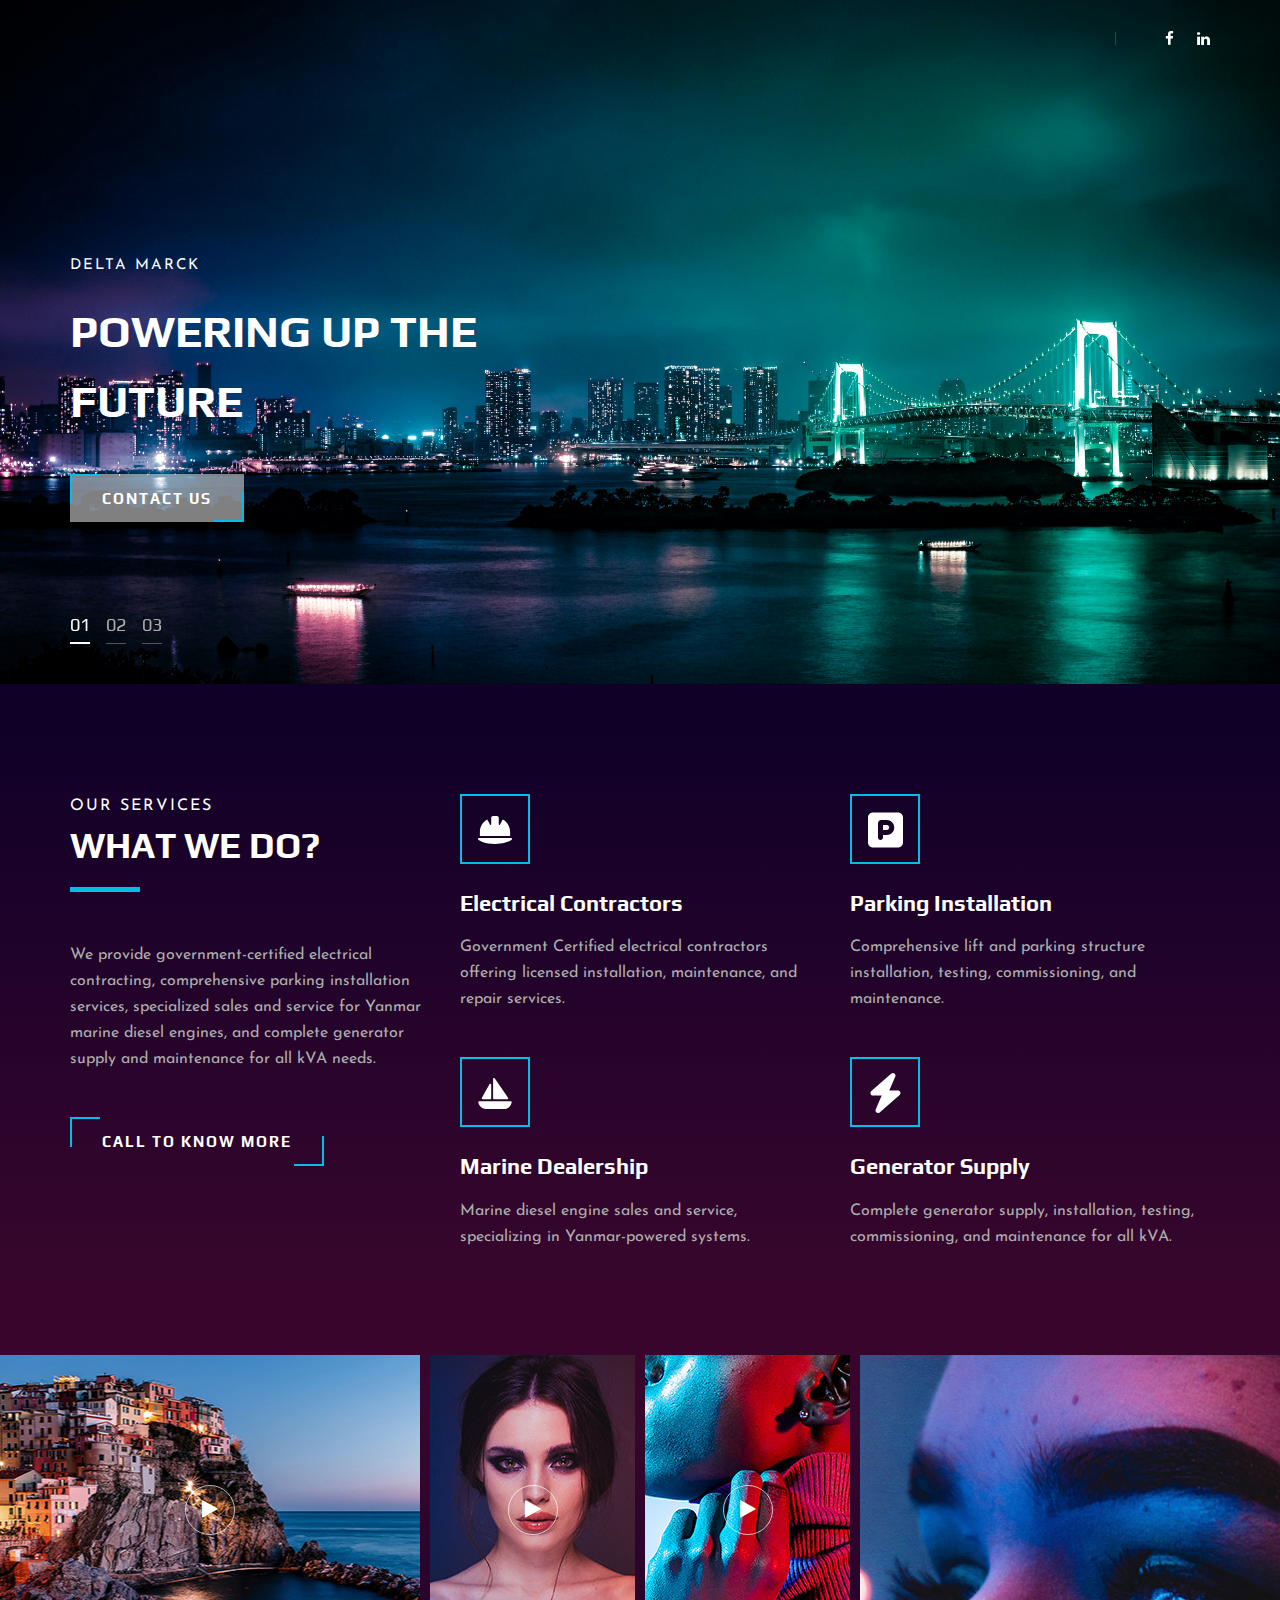
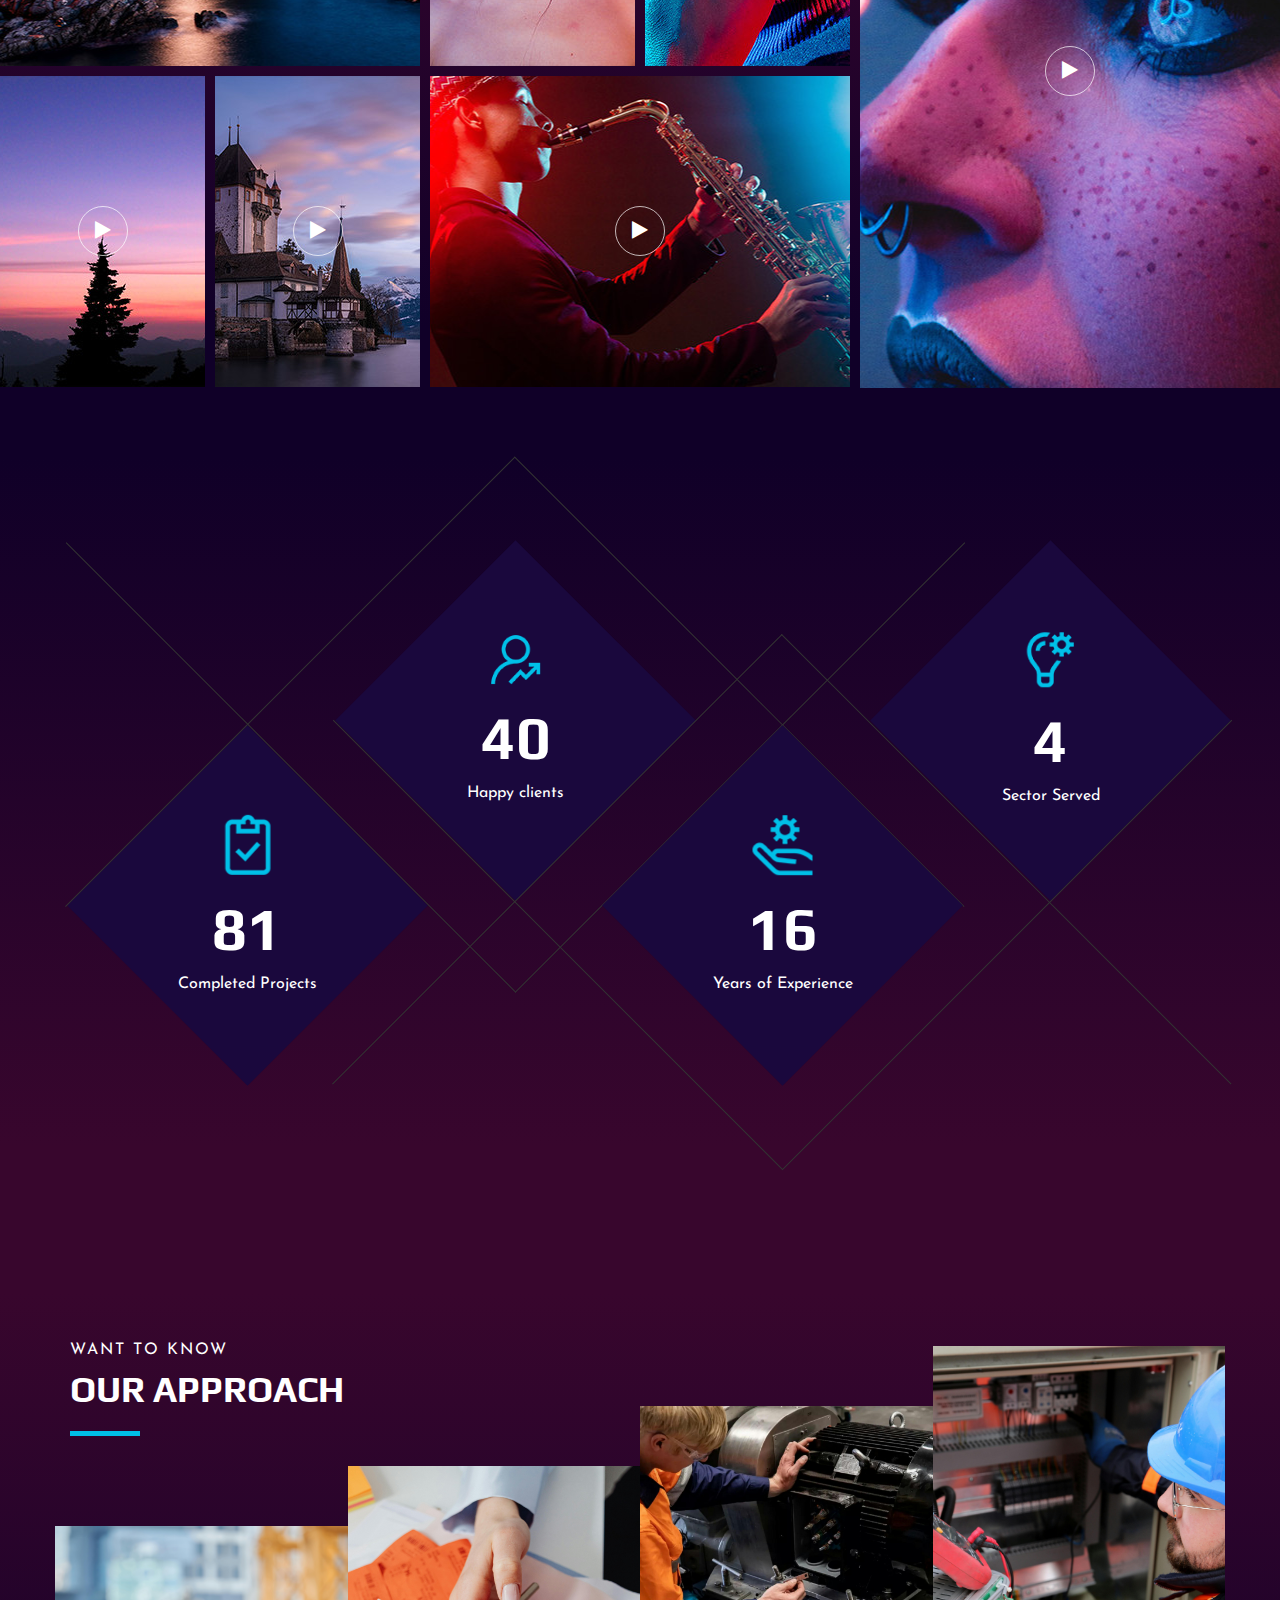
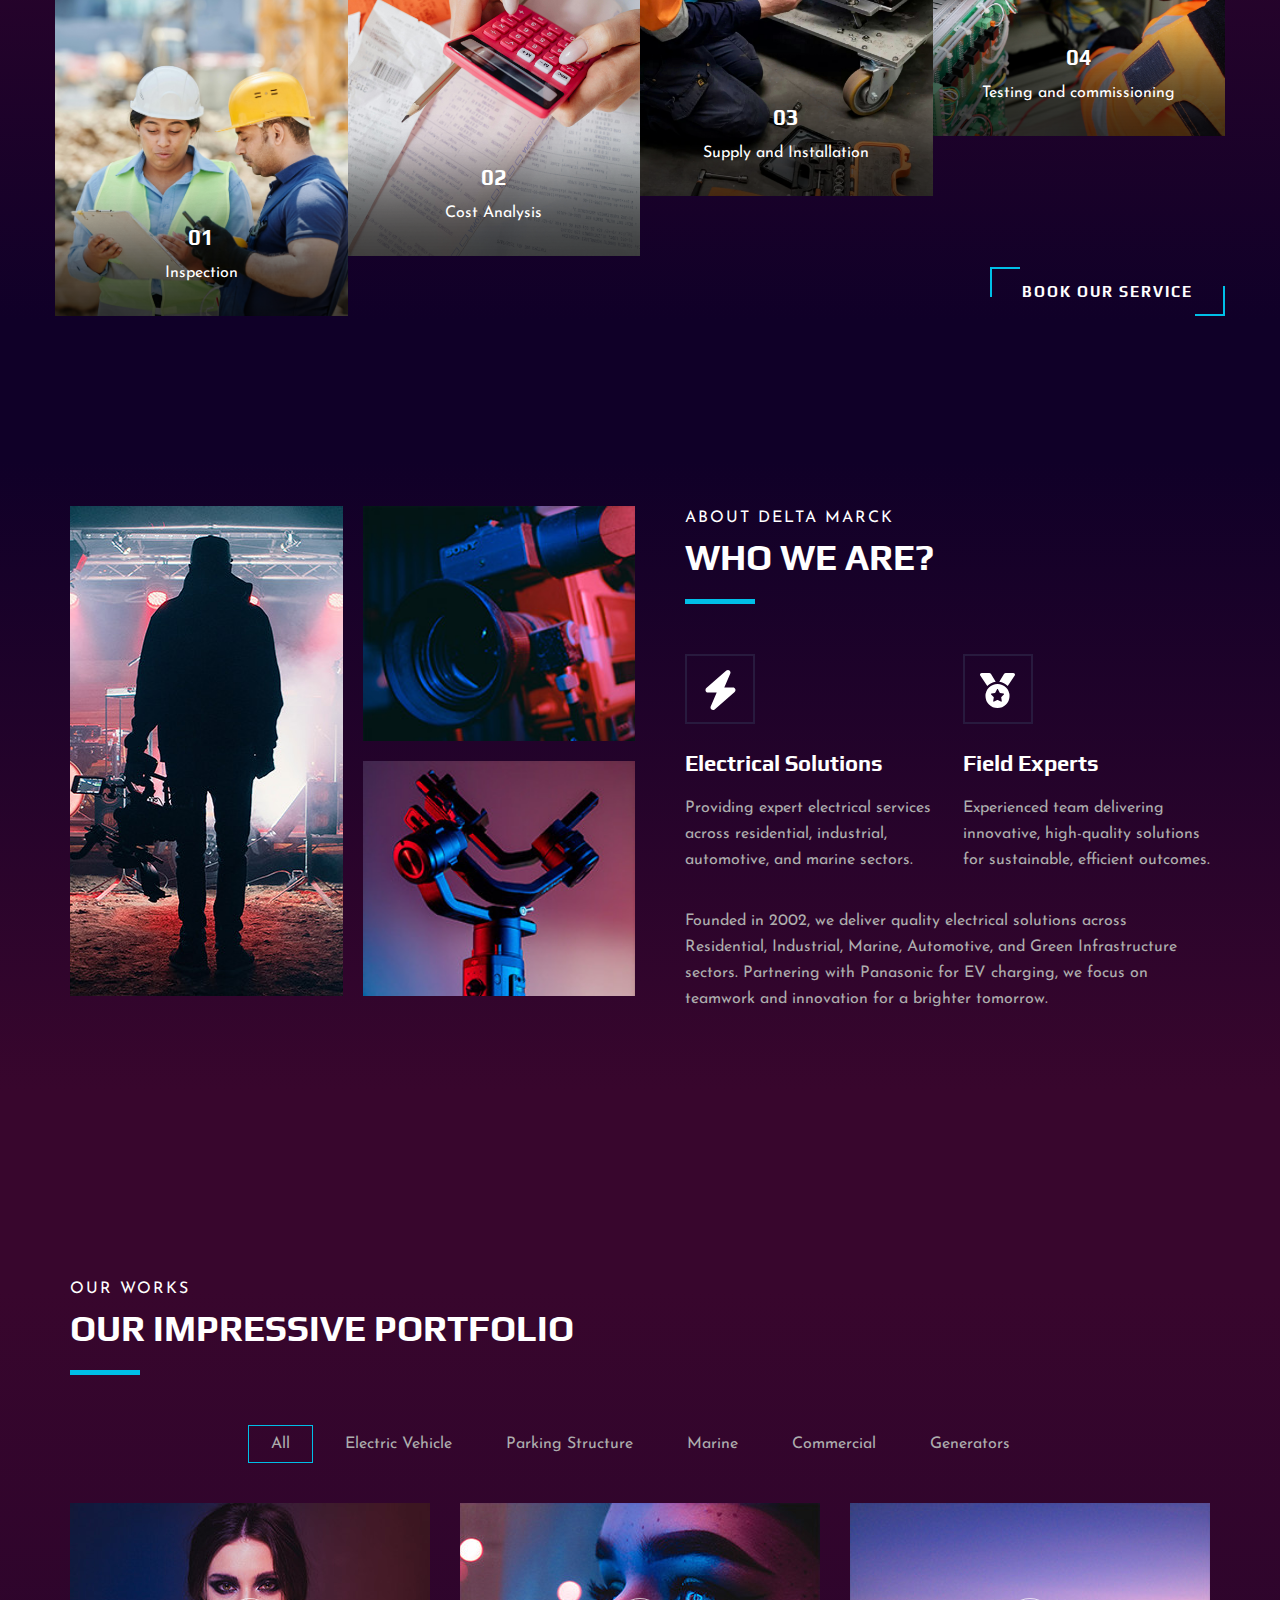
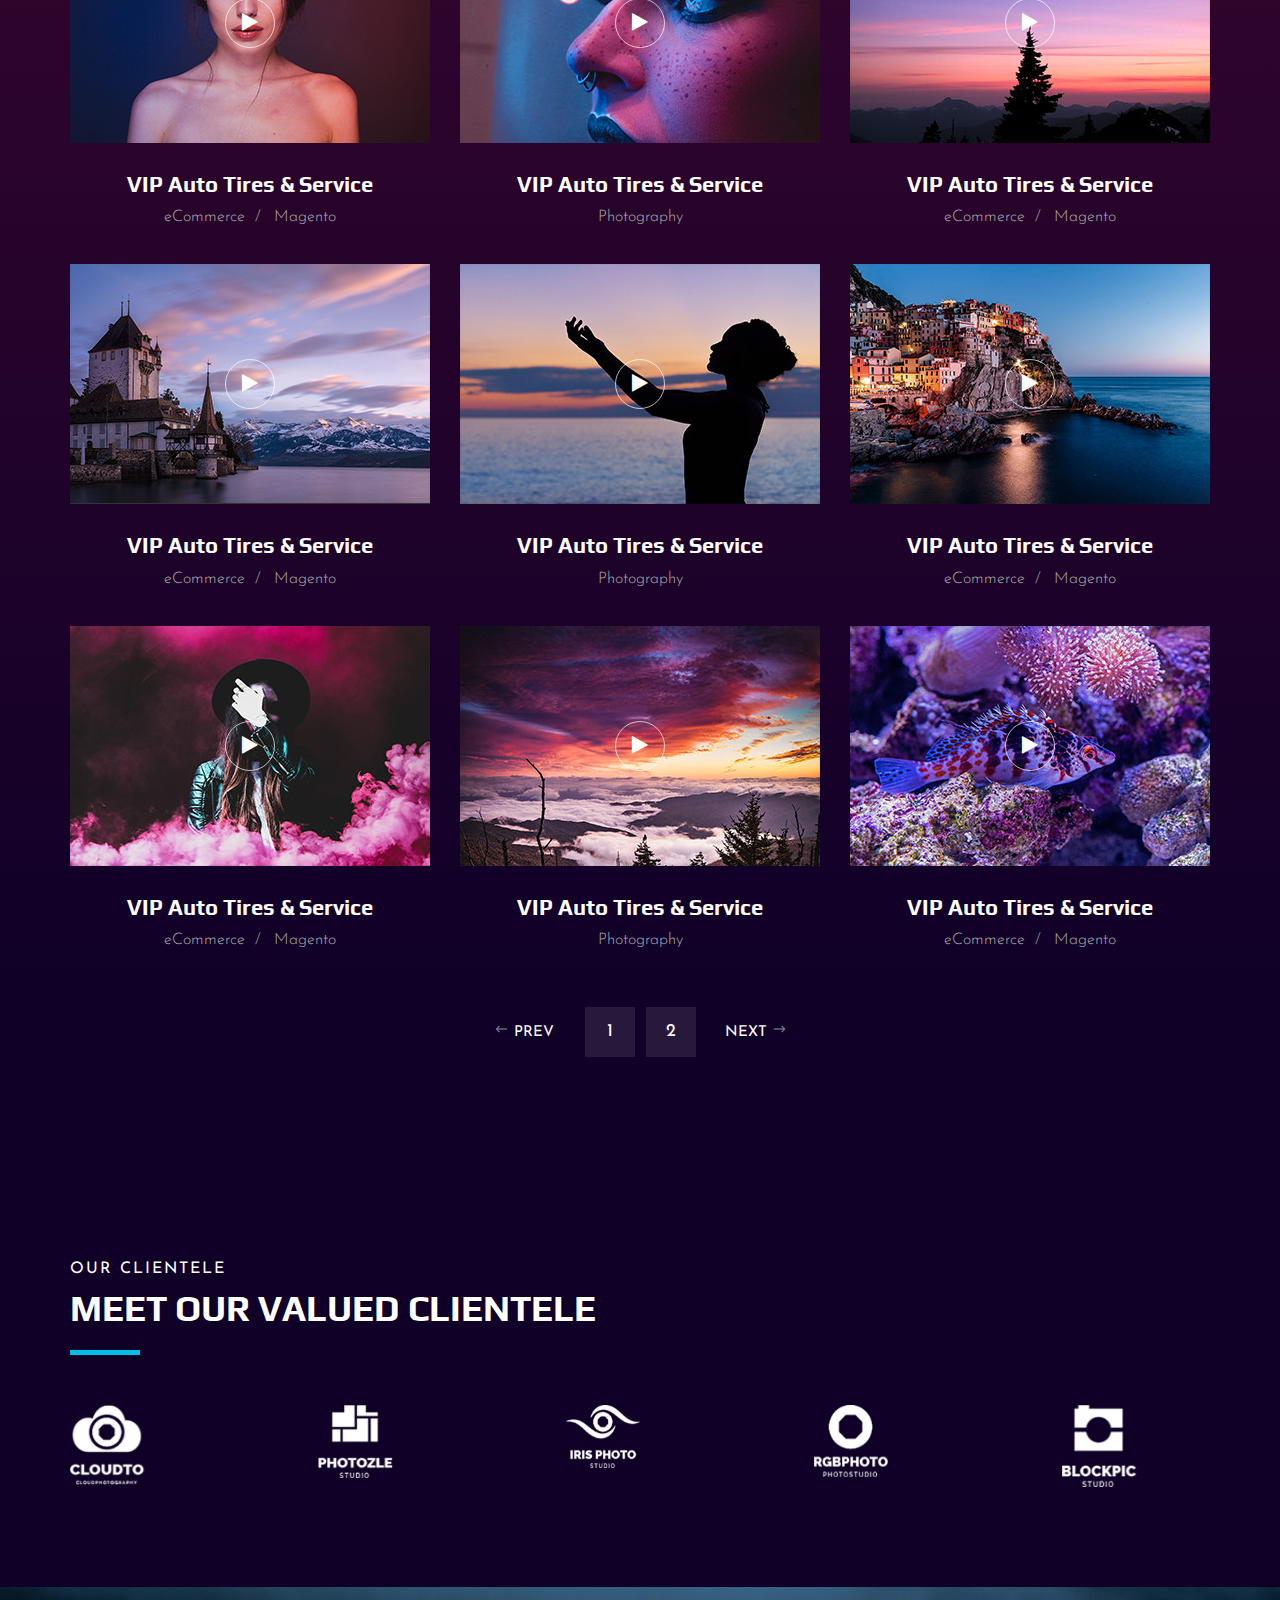
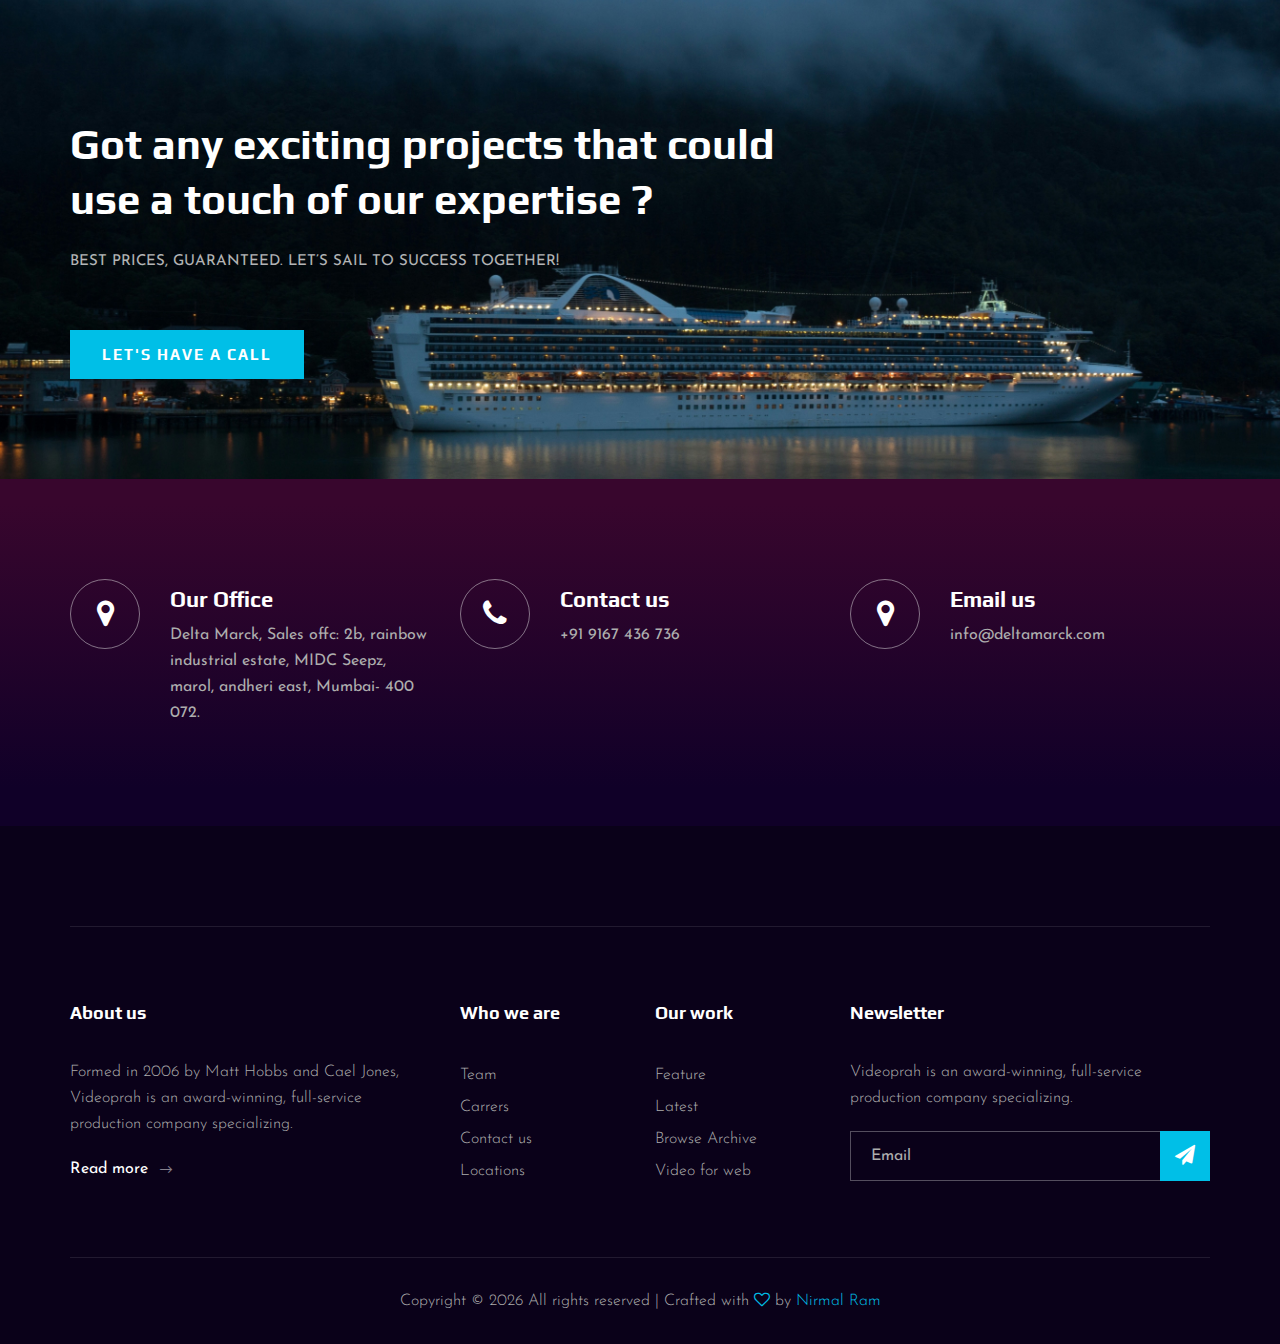
==== commit d89f8937: "deploy" ====
--- a/index.html
+++ b/index.html
@@ -487,33 +487,31 @@
                     <div class="col-lg-6">
                         <div class="about__text">
                             <div class="section-title">
-                                <span>About videograph</span>
+                                <span>About Delta Marck</span>
                                 <h2>WHo we are?</h2>
                             </div>
                             <div class="row">
                                 <div class="col-lg-6 col-md-6 col-sm-6">
                                     <div class="services__item">
                                         <div class="services__item__icon">
-                                            <img src="img/icons/si-3.png" alt="">
+                                            <img src="img/icons/s4.svg" alt="">
                                         </div>
-                                        <h4>Video distribution</h4>
-                                        <p>Whether you’re halfway through the editing process, or you.</p>
+                                        <h4>Electrical Solutions </h4>
+                                        <p>Providing expert electrical services across residential, industrial, automotive, and marine sectors.</p>
                                     </div>
                                 </div>
                                 <div class="col-lg-6 col-md-6 col-sm-6">
                                     <div class="services__item">
                                         <div class="services__item__icon">
-                                            <img src="img/icons/si-4.png" alt="">
+                                            <img src="img/icons/s5.svg" alt="">
                                         </div>
-                                        <h4>Video hosting</h4>
-                                        <p>Whether you’re halfway through the editing process, or you.</p>
+                                        <h4>Field Experts</h4>
+                                        <p>Experienced team delivering innovative, high-quality solutions for sustainable, efficient outcomes.</p>
                                     </div>
                                 </div>
                             </div>
                             <div class="about__text__desc">
-                                <p>Formed in 2006 by Matt Hobbs and Cael Jones, Videoprah is an award-winning, full-service
-                                    production company specializing in commercial, broadcast, tourism & action sport video
-                                    production services has been featured.</p>
+                                <p>Founded in 2002, we deliver quality electrical solutions across Residential, Industrial, Marine, Automotive, and Green Infrastructure sectors. Partnering with Panasonic for EV charging, we focus on teamwork and innovation for a brighter tomorrow.</p>
                             </div>
                         </div>
                     </div>
@@ -527,15 +525,19 @@
          <!-- Portfolio Section Begin -->
     <section class="portfolio spad">
         <div class="container">
+            <div class="section-title">
+                <span>Our works</span>
+                <h2>Our Impressive Portfolio</h2>
+            </div>
             <div class="row">
                 <div class="col-lg-12">
                     <ul class="portfolio__filter">
                         <li class="active" data-filter="*">All</li>
-                        <li data-filter=".branding">Branding</li>
-                        <li data-filter=".digital-marketing">Digital marketing</li>
-                        <li data-filter=".web">Web</li>
-                        <li data-filter=".photography">Photography</li>
-                        <li data-filter=" .ecommerce">eCommerce</li>
+                        <li data-filter=".branding">Electric Vehicle</li>
+                        <li data-filter=".digital-marketing">Parking Structure</li>
+                        <li data-filter=".web">Marine</li>
+                        <li data-filter=".photography">Commercial</li>
+                        <li data-filter=" .ecommerce">Generators</li>
                     </ul>
                 </div>
             </div>
@@ -681,21 +683,83 @@
     </section>
     <!-- Portfolio Section End -->
 
+        <!-- Logo Begin -->
+        <div class="logo spad">
+            <div class="container">
+                <div class="section-title">
+                    <span>Our Clientele</span>
+                    <h2>Meet Our Valued Clientele</h2>
+                </div>
+                <div class="logo__carousel owl-carousel">
+                    <a href="#" class="logo__item"><img src="img/logo/logo-1.png" alt=""></a>
+                    <a href="#" class="logo__item"><img src="img/logo/logo-2.png" alt=""></a>
+                    <a href="#" class="logo__item"><img src="img/logo/logo-3.png" alt=""></a>
+                    <a href="#" class="logo__item"><img src="img/logo/logo-4.png" alt=""></a>
+                    <a href="#" class="logo__item"><img src="img/logo/logo-5.png" alt=""></a>
+                    <a href="#" class="logo__item"><img src="img/logo/logo-6.png" alt=""></a>
+                </div>
+            </div>
+        </div>
+        <!-- Logo End -->
+
     <!-- Call To Action Section Begin -->
-    <section class="callto spad set-bg" data-setbg="img/callto-bg.jpg">
+    <section class="callto spad set-bg" data-setbg="img/ship-to.jpg">
         <div class="container">
             <div class="row">
                 <div class="col-lg-8">
                     <div class="callto__text">
-                        <h2>Fresh Ideas, Fresh Moments Giving Wings to your Stories.</h2>
-                        <p>INC5000, Best places to work 2019</p>
-                        <a href="#">Start your stories</a>
+                        <h2>Got any exciting projects that could use a touch of our expertise ?</h2>
+                        <p>Best prices, guaranteed. Let’s sail to success together!</p>
+                        <a href="tel:9167436736">Let's Have a call</a>
                     </div>
                 </div>
             </div>
         </div>
     </section>
     <!-- Call To Action Section End -->
+
+        <!-- Contact Widget Section Begin -->
+        <section class="contact-widget spad">
+            <div class="container">
+                <div class="row">
+                    <div class="col-lg-4 col-md-6 col-md-6 col-md-3">
+                        <div class="contact__widget__item">
+                            <div class="contact__widget__item__icon">
+                                <i class="fa fa-map-marker"></i>
+                            </div>
+                            <div class="contact__widget__item__text">
+                                <h4>Our Office</h4>
+                                <p><a style="color:#ADADAD" href="https://maps.app.goo.gl/Dv6T6a6fkRcy8MRG6"> Delta Marck, Sales offc: 2b, rainbow industrial estate, MIDC Seepz,
+                                    marol, andheri east,  Mumbai- 400 072.</a></p>
+                            </div>
+                        </div>
+                    </div>
+                    <div class="col-lg-4 col-md-6 col-md-6 col-md-3">
+                        <div class="contact__widget__item">
+                            <div class="contact__widget__item__icon">
+                                <i class="fa fa-phone"></i>
+                            </div>
+                            <div class="contact__widget__item__text">
+                                <h4>Contact us</h4>
+                                <p><a style="color:#ADADAD" href="tel:9167436736">+91 9167 436 736</a></p>
+                            </div>
+                        </div>
+                    </div>
+                    <div class="col-lg-4 col-md-6 col-md-6 col-md-3">
+                        <div class="contact__widget__item">
+                            <div class="contact__widget__item__icon">
+                                <i class="fa fa-map-marker"></i>
+                            </div>
+                            <div class="contact__widget__item__text">
+                                <h4>Email us</h4>
+                                <p><a style="color:#ADADAD" href="mailto:info@deltamarck.com">info@deltamarck.com</a></p>
+                            </div>
+                        </div>
+                    </div>
+                </div>
+            </div>
+        </section>
+        <!-- Contact Widget Section End -->
 
     <!-- Footer Section Begin -->
     <footer class="footer">
--- a/css/style.css
+++ b/css/style.css
@@ -142,6 +142,7 @@
   content: "";
 }
 
+
 .set-bg {
   background-repeat: no-repeat;
   background-size: cover;
@@ -1682,7 +1683,7 @@
   Contact Widget
 -----------------------*/
 .contact-widget {
-  background: #100028;
+  background: linear-gradient(0deg, rgba(16,0,40,1) 11%, rgba(56,6,45,1) 93%);
   padding-bottom: 70px;
 }
 
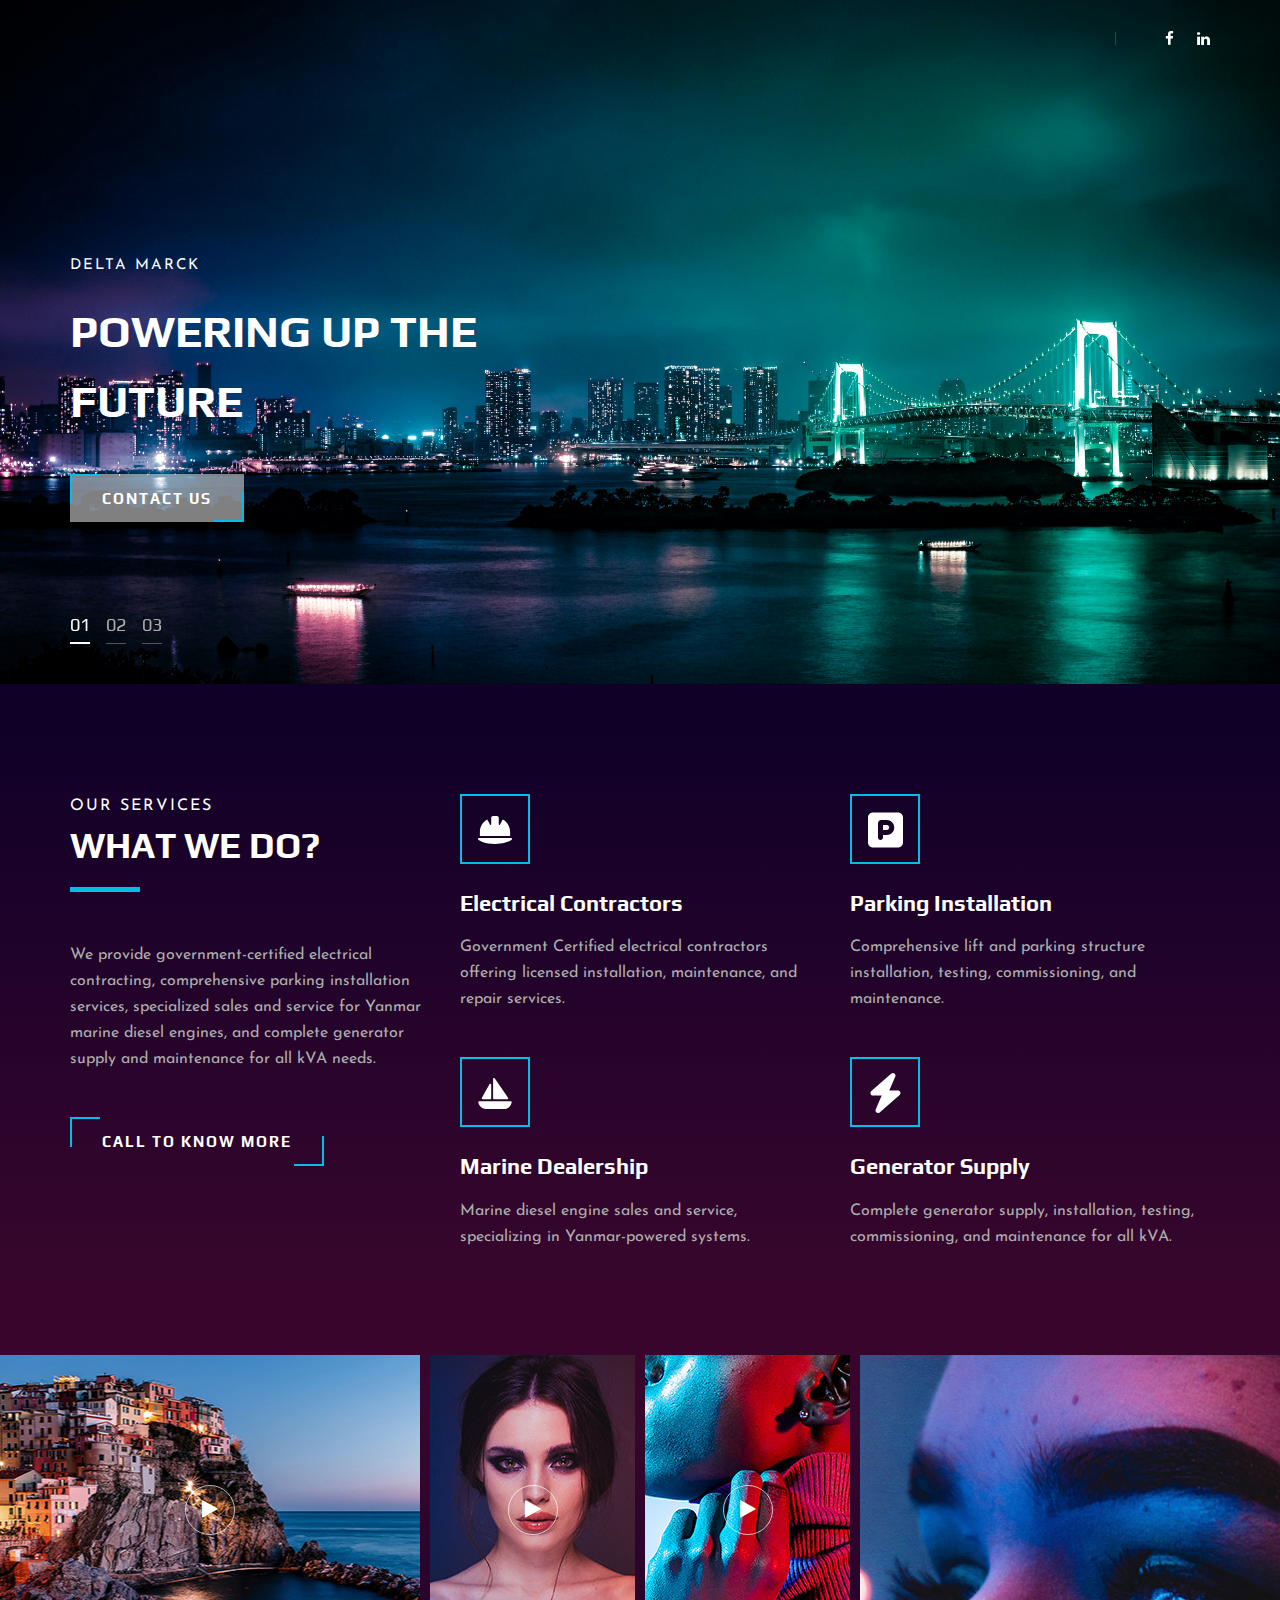
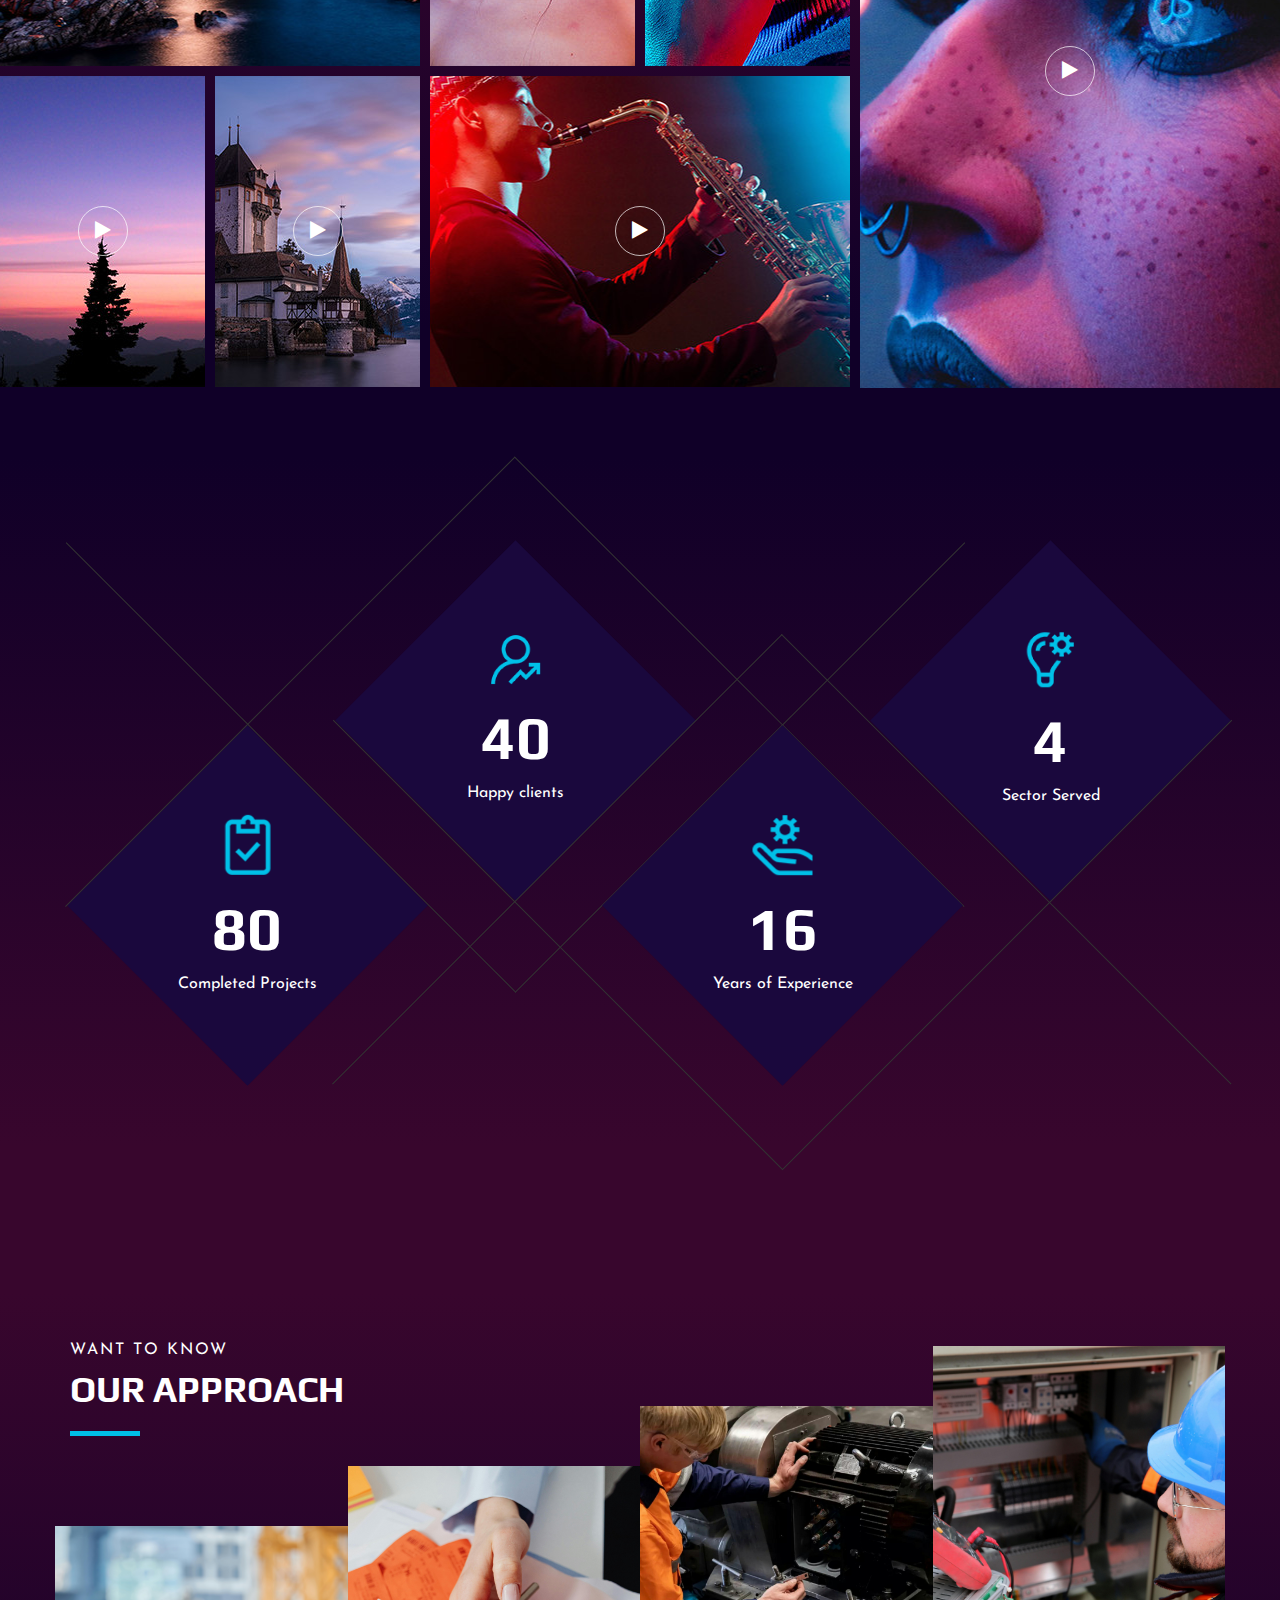
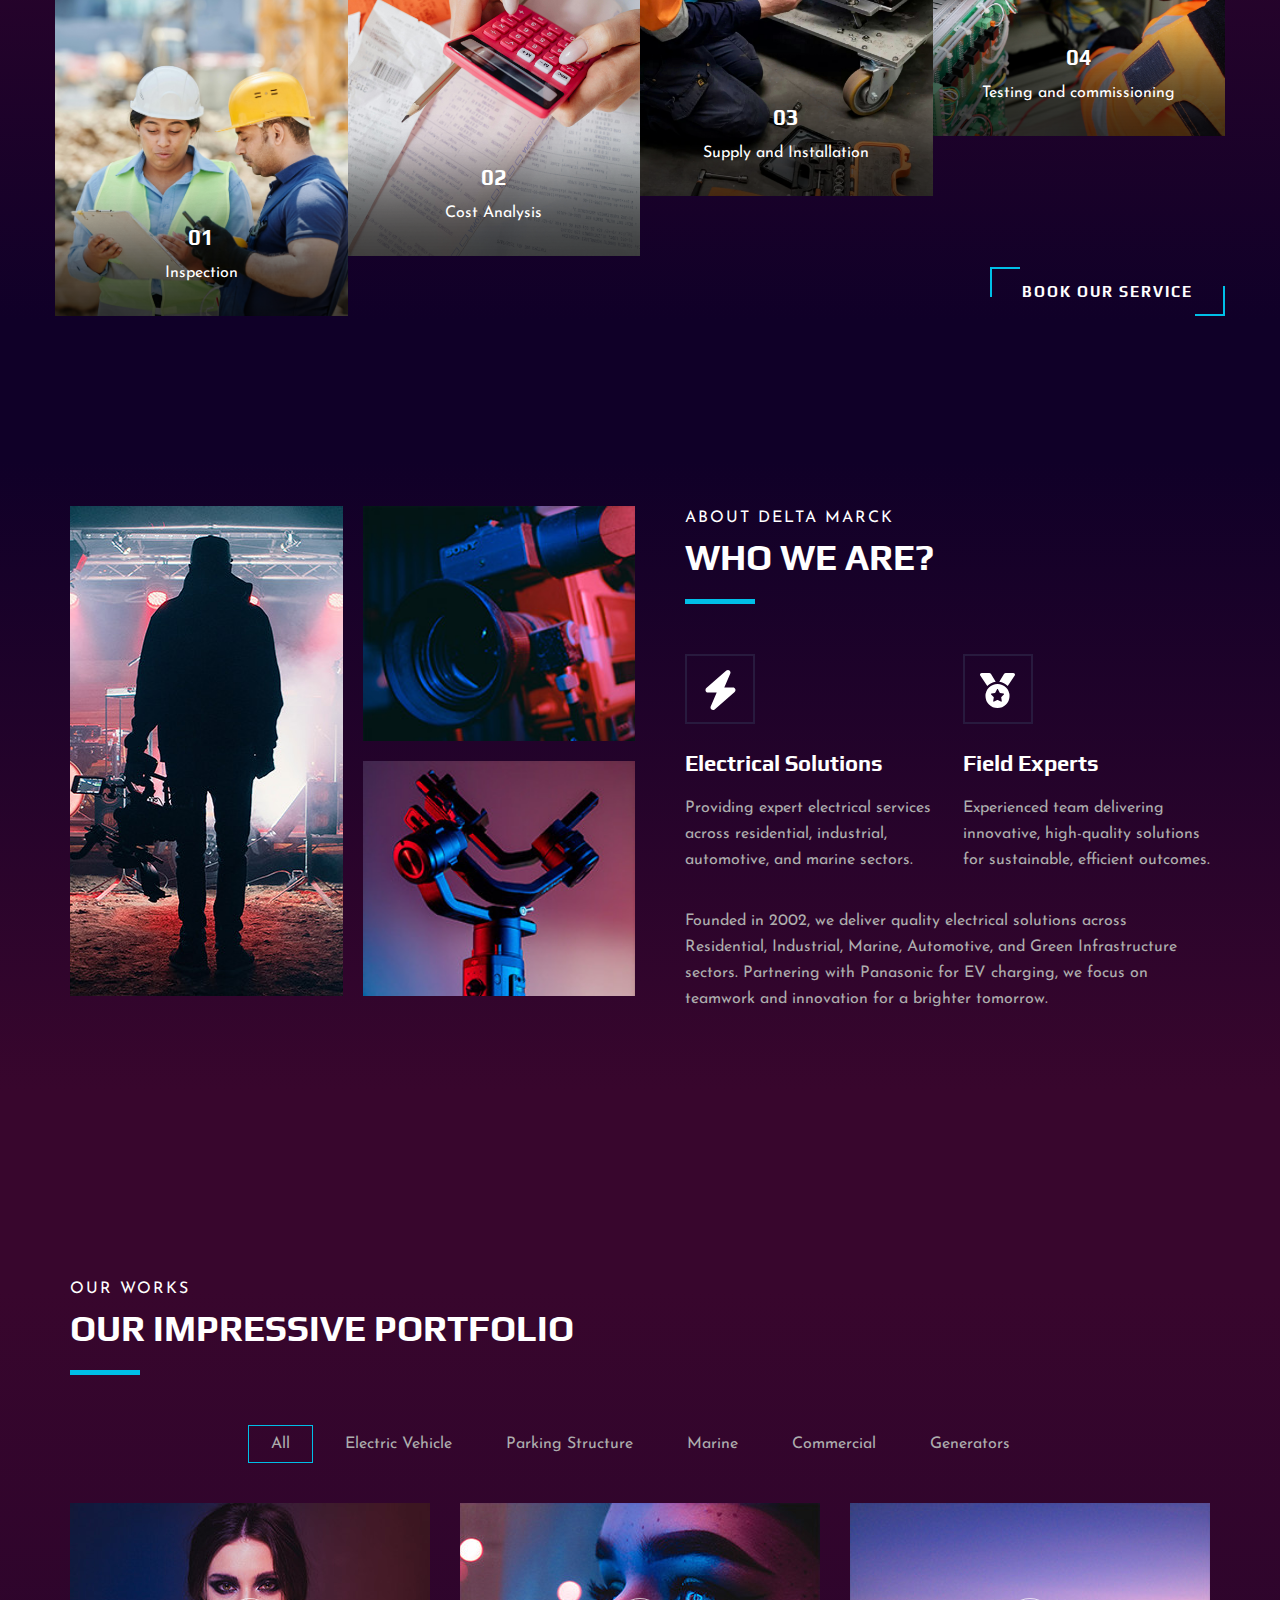
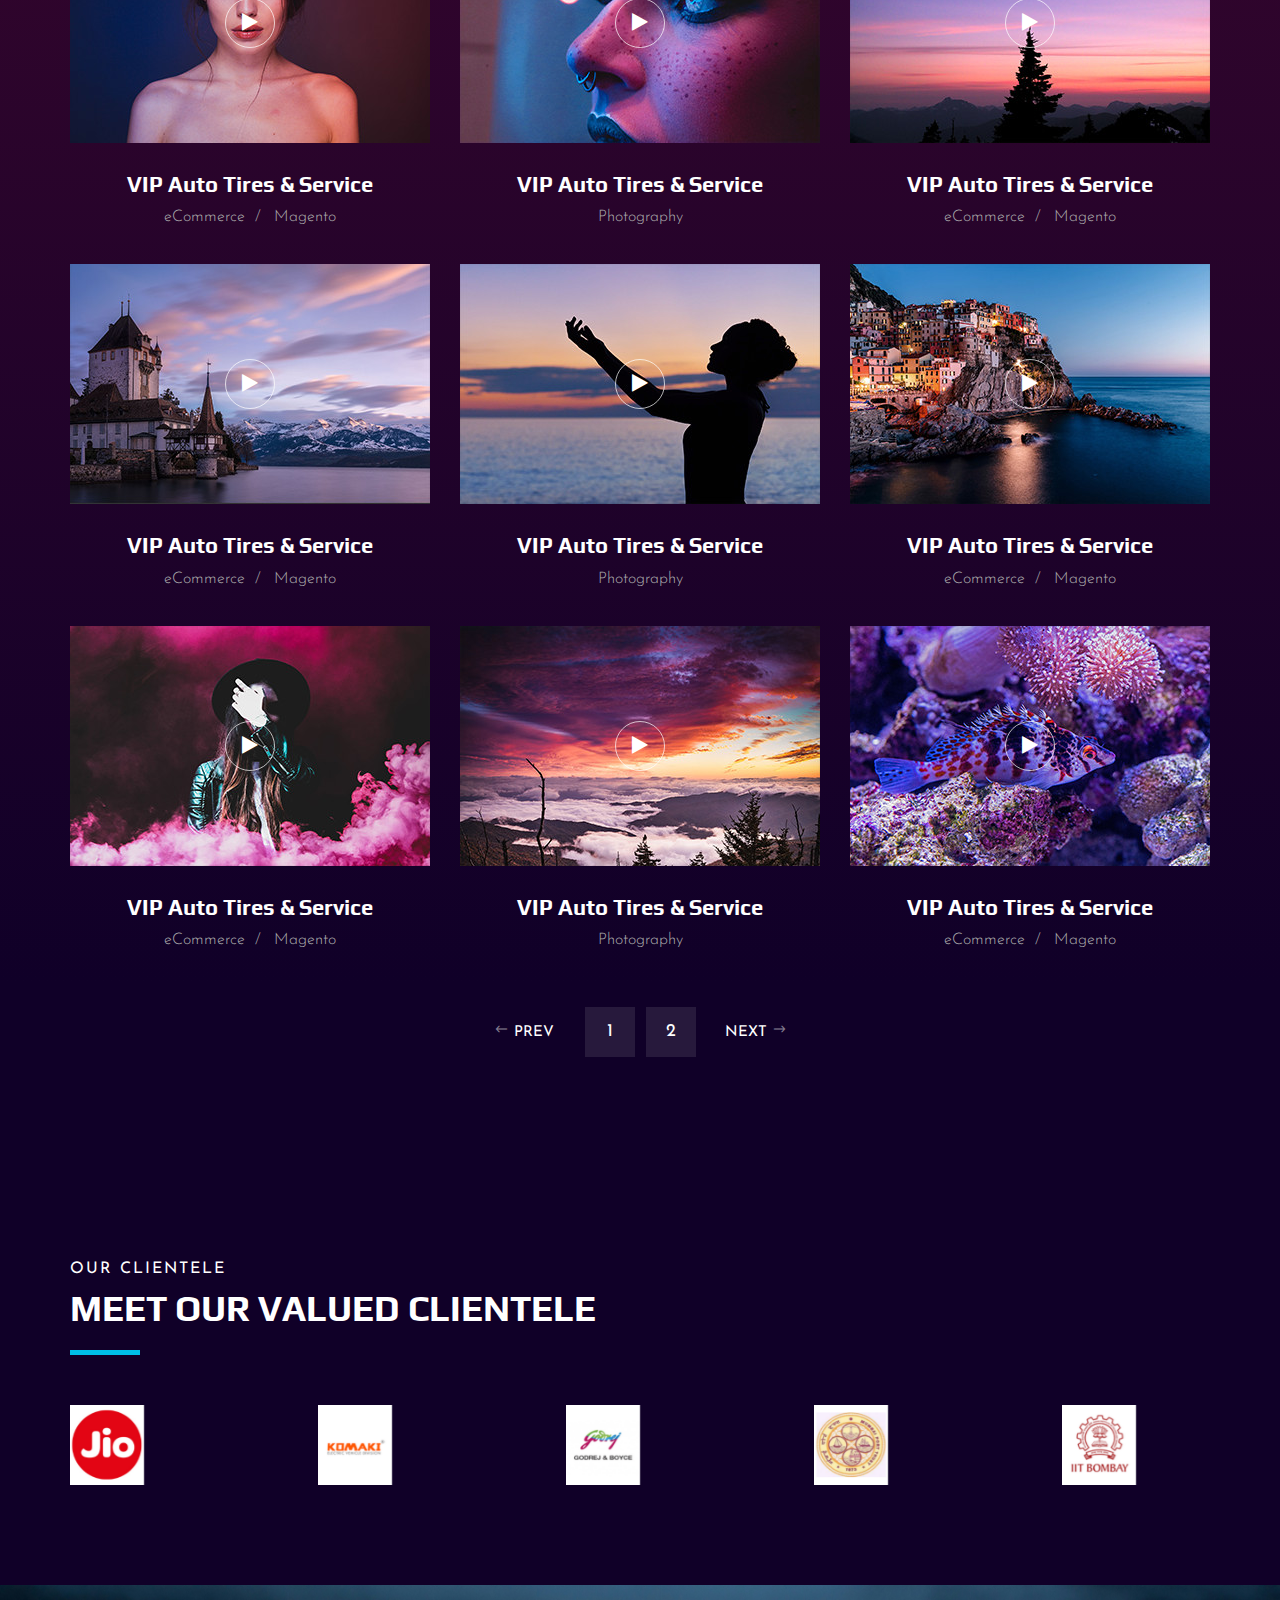
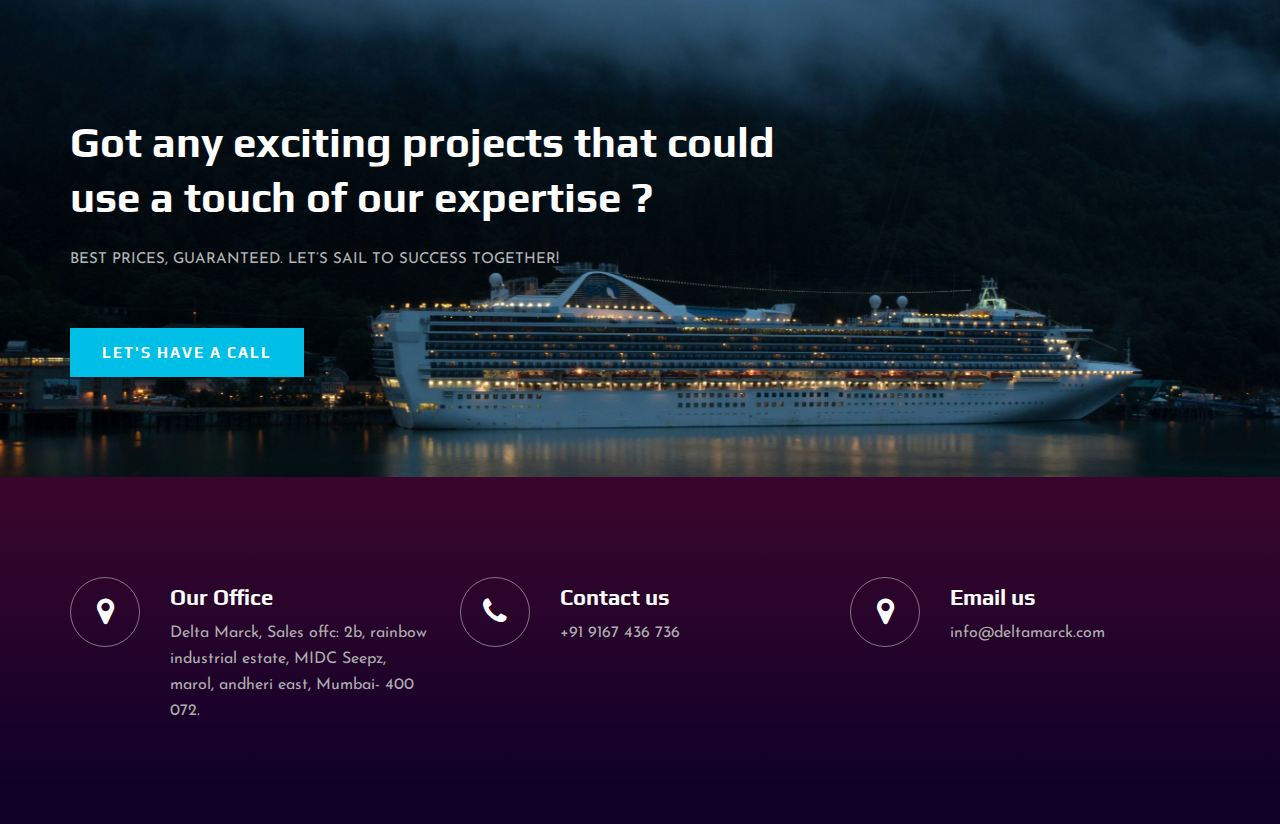
==== commit 06bace1c: "footer removed" ====
--- a/index.html
+++ b/index.html
@@ -691,12 +691,19 @@
                     <h2>Meet Our Valued Clientele</h2>
                 </div>
                 <div class="logo__carousel owl-carousel">
-                    <a href="#" class="logo__item"><img src="img/logo/logo-1.png" alt=""></a>
-                    <a href="#" class="logo__item"><img src="img/logo/logo-2.png" alt=""></a>
-                    <a href="#" class="logo__item"><img src="img/logo/logo-3.png" alt=""></a>
-                    <a href="#" class="logo__item"><img src="img/logo/logo-4.png" alt=""></a>
-                    <a href="#" class="logo__item"><img src="img/logo/logo-5.png" alt=""></a>
-                    <a href="#" class="logo__item"><img src="img/logo/logo-6.png" alt=""></a>
+                    <a href="#" class="logo__item"><img src="img/logo/7.png" alt=""></a>
+                    <a href="#" class="logo__item"><img src="img/logo/8.png" alt=""></a>
+                    <a href="#" class="logo__item"><img src="img/logo/9.png" alt=""></a>
+                    <a href="#" class="logo__item"><img src="img/logo/10.png" alt=""></a>
+                    <a href="#" class="logo__item"><img src="img/logo/11.png" alt=""></a>
+                    <a href="#" class="logo__item"><img src="img/logo/12.png" alt=""></a>
+                    <a href="#" class="logo__item"><img src="img/logo/1.png" alt=""></a>
+                    <a href="#" class="logo__item"><img src="img/logo/2.png" alt=""></a>
+                    <a href="#" class="logo__item"><img src="img/logo/3.png" alt=""></a>
+                    <a href="#" class="logo__item"><img src="img/logo/4.png" alt=""></a>
+                    <a href="#" class="logo__item"><img src="img/logo/5.png" alt=""></a>
+                    <a href="#" class="logo__item"><img src="img/logo/6.png" alt=""></a>
+
                 </div>
             </div>
         </div>
@@ -762,7 +769,7 @@
         <!-- Contact Widget Section End -->
 
     <!-- Footer Section Begin -->
-    <footer class="footer">
+    <!-- <footer class="footer">
         <div class="container">
             <div class="footer__top">
                 <div class="row">
@@ -771,7 +778,7 @@
                             <a href="#"><img src="img/logos.png" alt=""></a>
                         </div>
                     </div>
-                    <!-- <div class="col-lg-6 col-md-6">
+                    <div class="col-lg-6 col-md-6">
                         <div class="footer__top__social">
                             <a href="#"><i class="fa fa-facebook"></i></a>
                             <a href="#"><i class="fa fa-twitter"></i></a>
@@ -779,27 +786,26 @@
                             <a href="#"><i class="fa fa-instagram"></i></a>
                             <a href="#"><i class="fa fa-youtube-play"></i></a>
                         </div>
-                    </div> -->
+                    </div>
                 </div>
             </div>
             <div class="footer__option">
                 <div class="row">
                     <div class="col-lg-4 col-md-6 col-sm-6">
                         <div class="footer__option__item">
-                            <h5>About us</h5>
-                            <p>Formed in 2006 by Matt Hobbs and Cael Jones, Videoprah is an award-winning, full-service
-                                production company specializing.</p>
+                            <h5>Delta Marck</h5>
+                            <p>Founded in 2002, we deliver quality electrical solutions across Residential, Industrial, Marine, Automotive, and Green Infrastructure sectors. Partnering with Panasonic for EV charging, we focus on teamwork and innovation for a brighter tomorrow.</p>
                             <a href="#" class="read__more">Read more <span class="arrow_right"></span></a>
                         </div>
                     </div>
                     <div class="col-lg-2 col-md-3 col-sm-3">
                         <div class="footer__option__item">
-                            <h5>Who we are</h5>
-                            <ul>
-                                <li><a href="#">Team</a></li>
-                                <li><a href="#">Carrers</a></li>
-                                <li><a href="#">Contact us</a></li>
-                                <li><a href="#">Locations</a></li>
+                            <h5>Our Working Hours</h5>
+                            <ul>
+                                <li><a href="#">Monday - Saturday</a></li>
+                                <li><a href="#">09:00 AM - 06:30 PM</a></li>
+                                <li><a href="#">Saturday - Sunday</a></li>
+                                <li><a href="#">10:00 AM - 05:00 PM</a></li>
                             </ul>
                         </div>
                     </div>
@@ -829,7 +835,7 @@
             <div class="footer__copyright">
                 <div class="row">
                     <div class="col-lg-12 text-center">
-                        <!-- Link back to Colorlib can't be removed. Template is licensed under CC BY 3.0. -->
+                        Link back to Colorlib can't be removed. Template is licensed under CC BY 3.0.
                         <p class="footer__copyright__text">Copyright &copy;
                             <script>
                                 document.write(new Date().getFullYear());
@@ -837,12 +843,12 @@
                             All rights reserved | Crafted with <i class="fa fa-heart-o"
                                 aria-hidden="true"></i> by <a href="https://ramnirmal0.github.io/" target="_blank">Nirmal Ram</a>
                         </p>
-                        <!-- Link back to Colorlib can't be removed. Template is licensed under CC BY 3.0. -->
-                    </div>
-                </div>
-            </div>
-        </div>
-    </footer>
+                        Link back to Colorlib can't be removed. Template is licensed under CC BY 3.0.
+                    </div>
+                </div>
+            </div>
+        </div>
+    </footer> -->
     <!-- Footer Section End -->
 
     <!-- Js Plugins -->
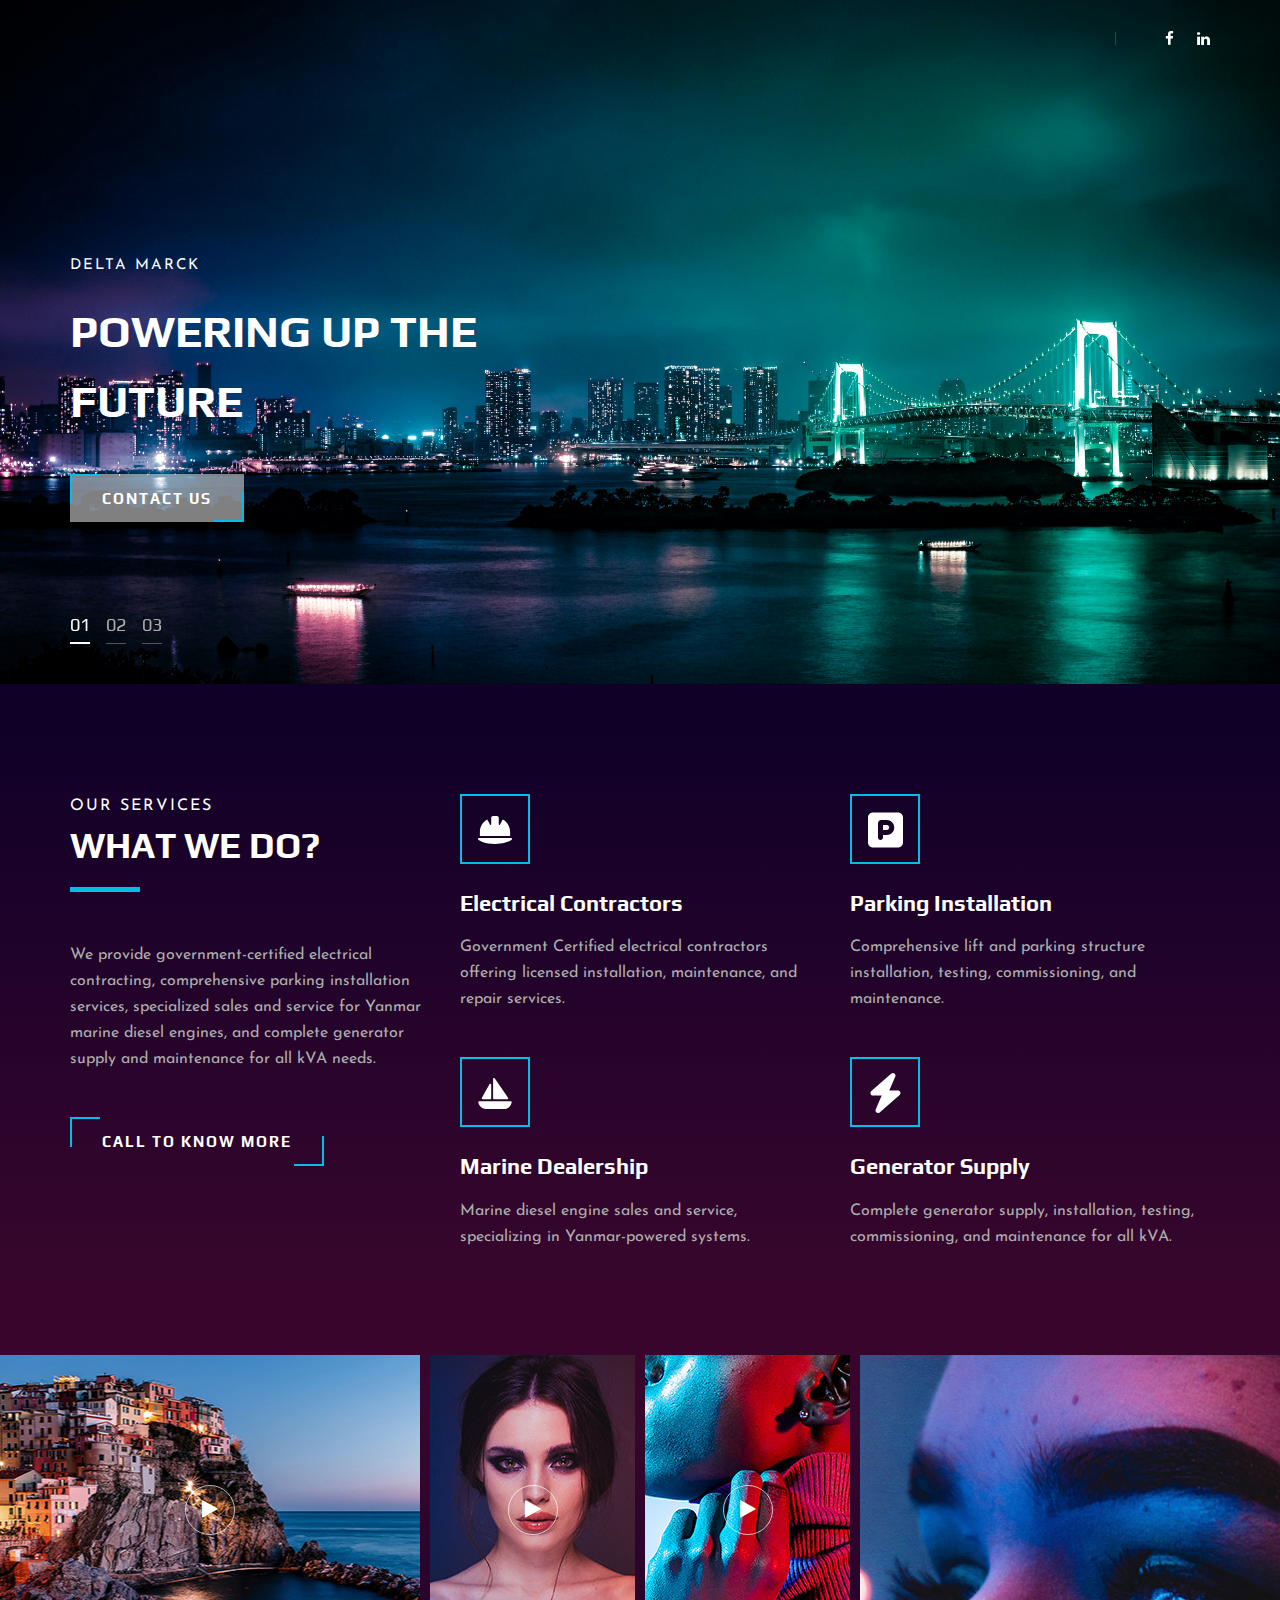
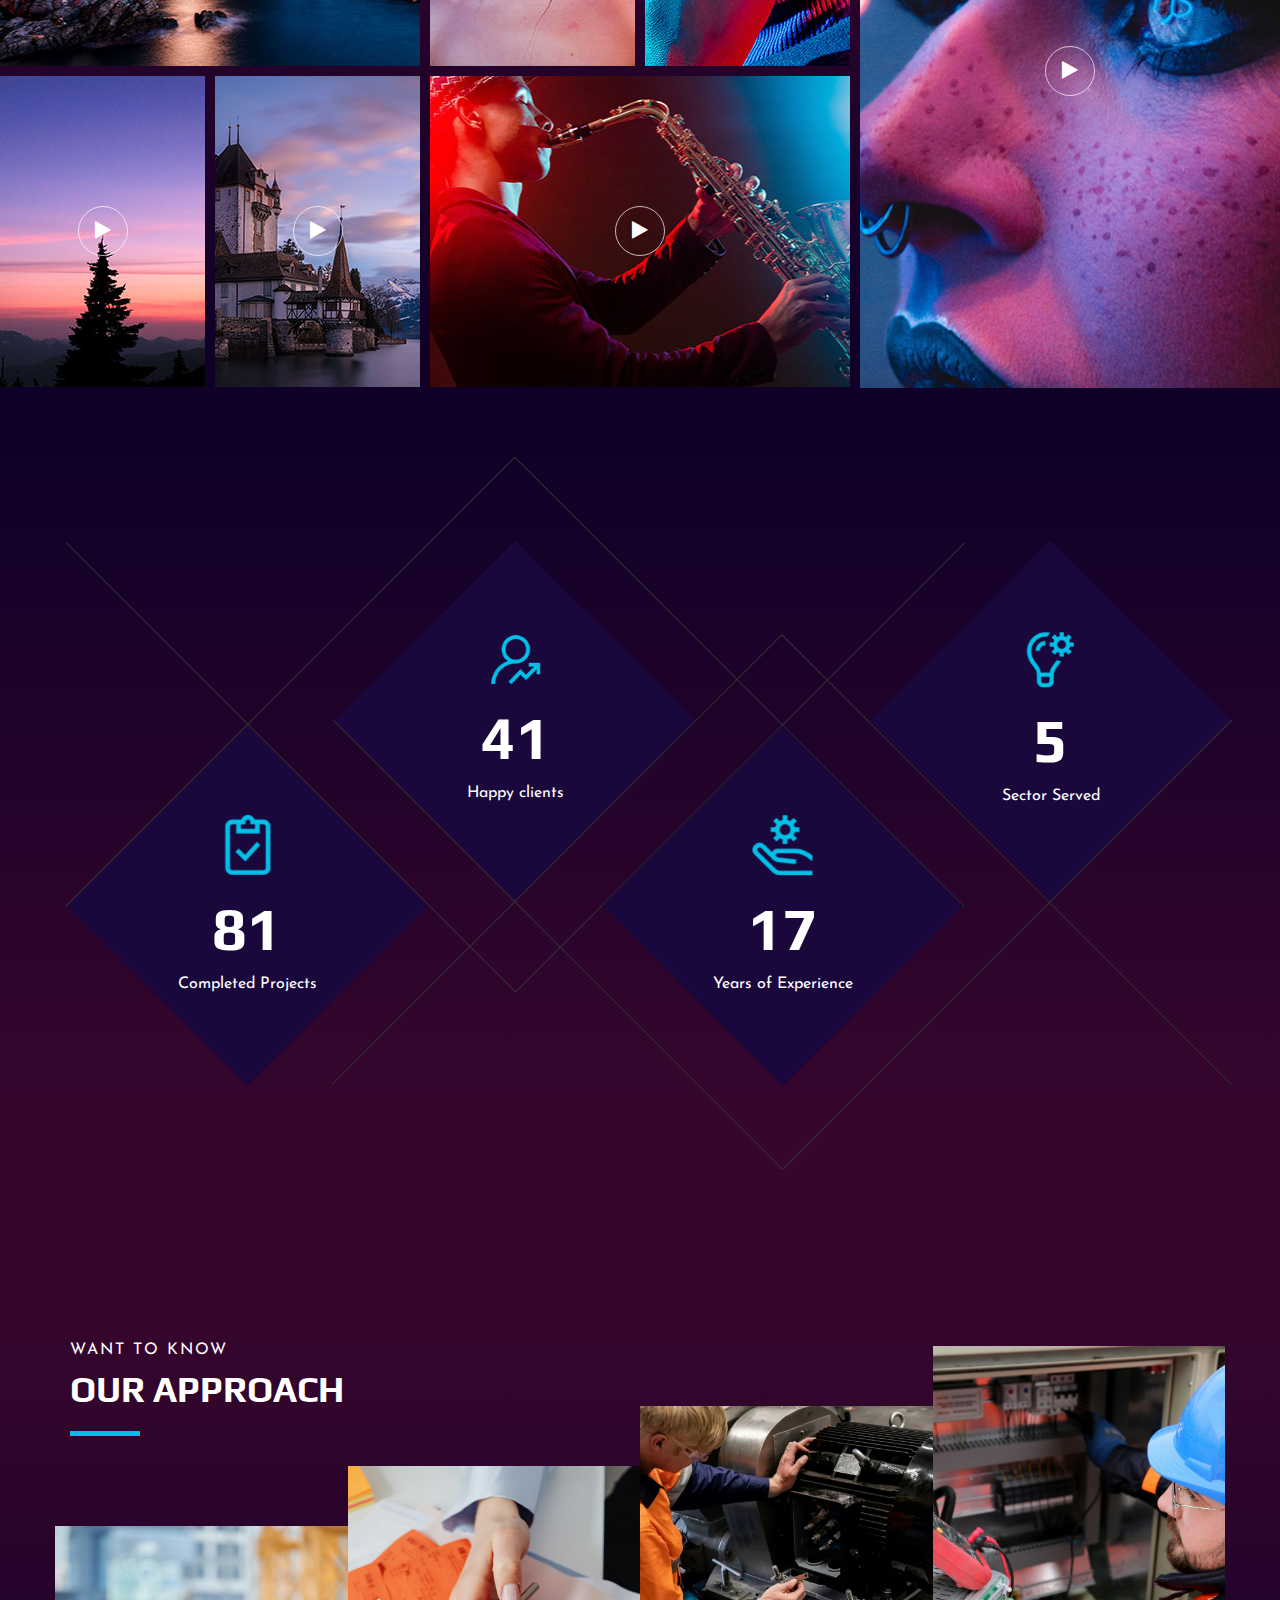
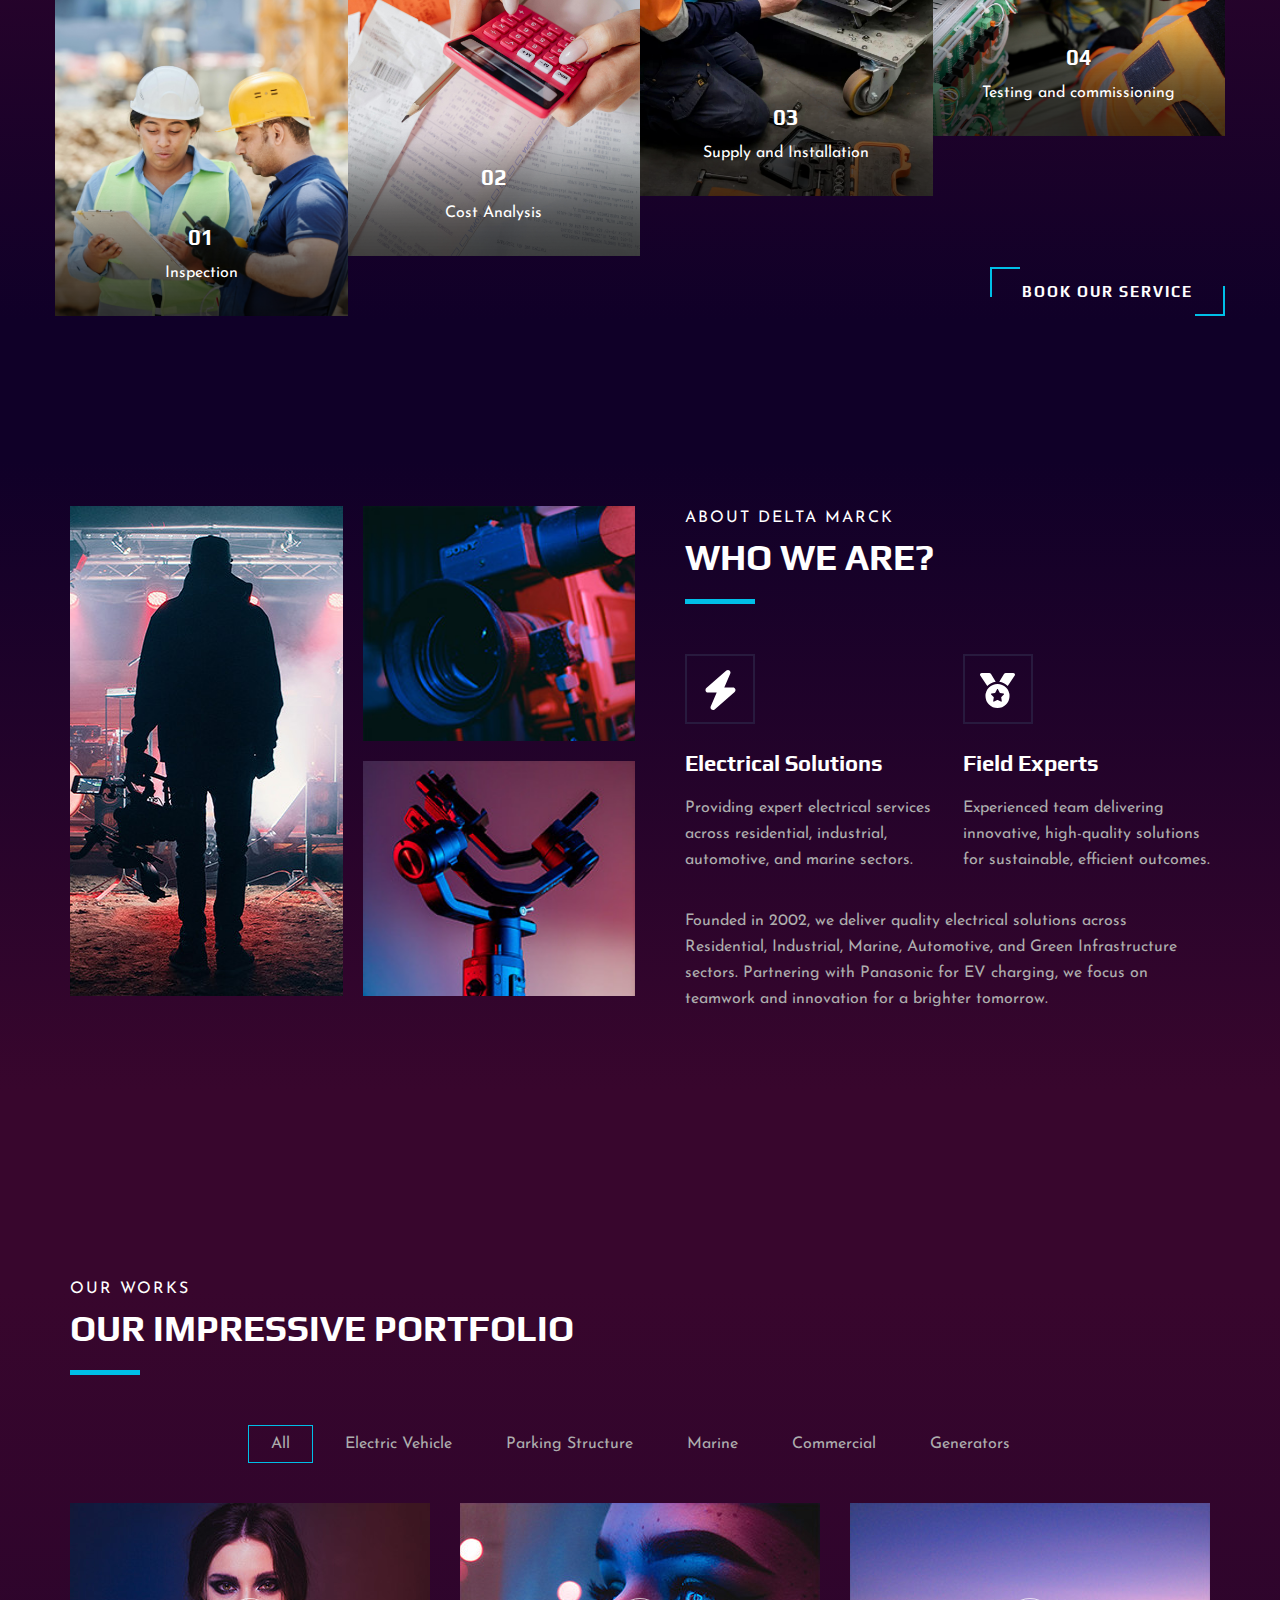
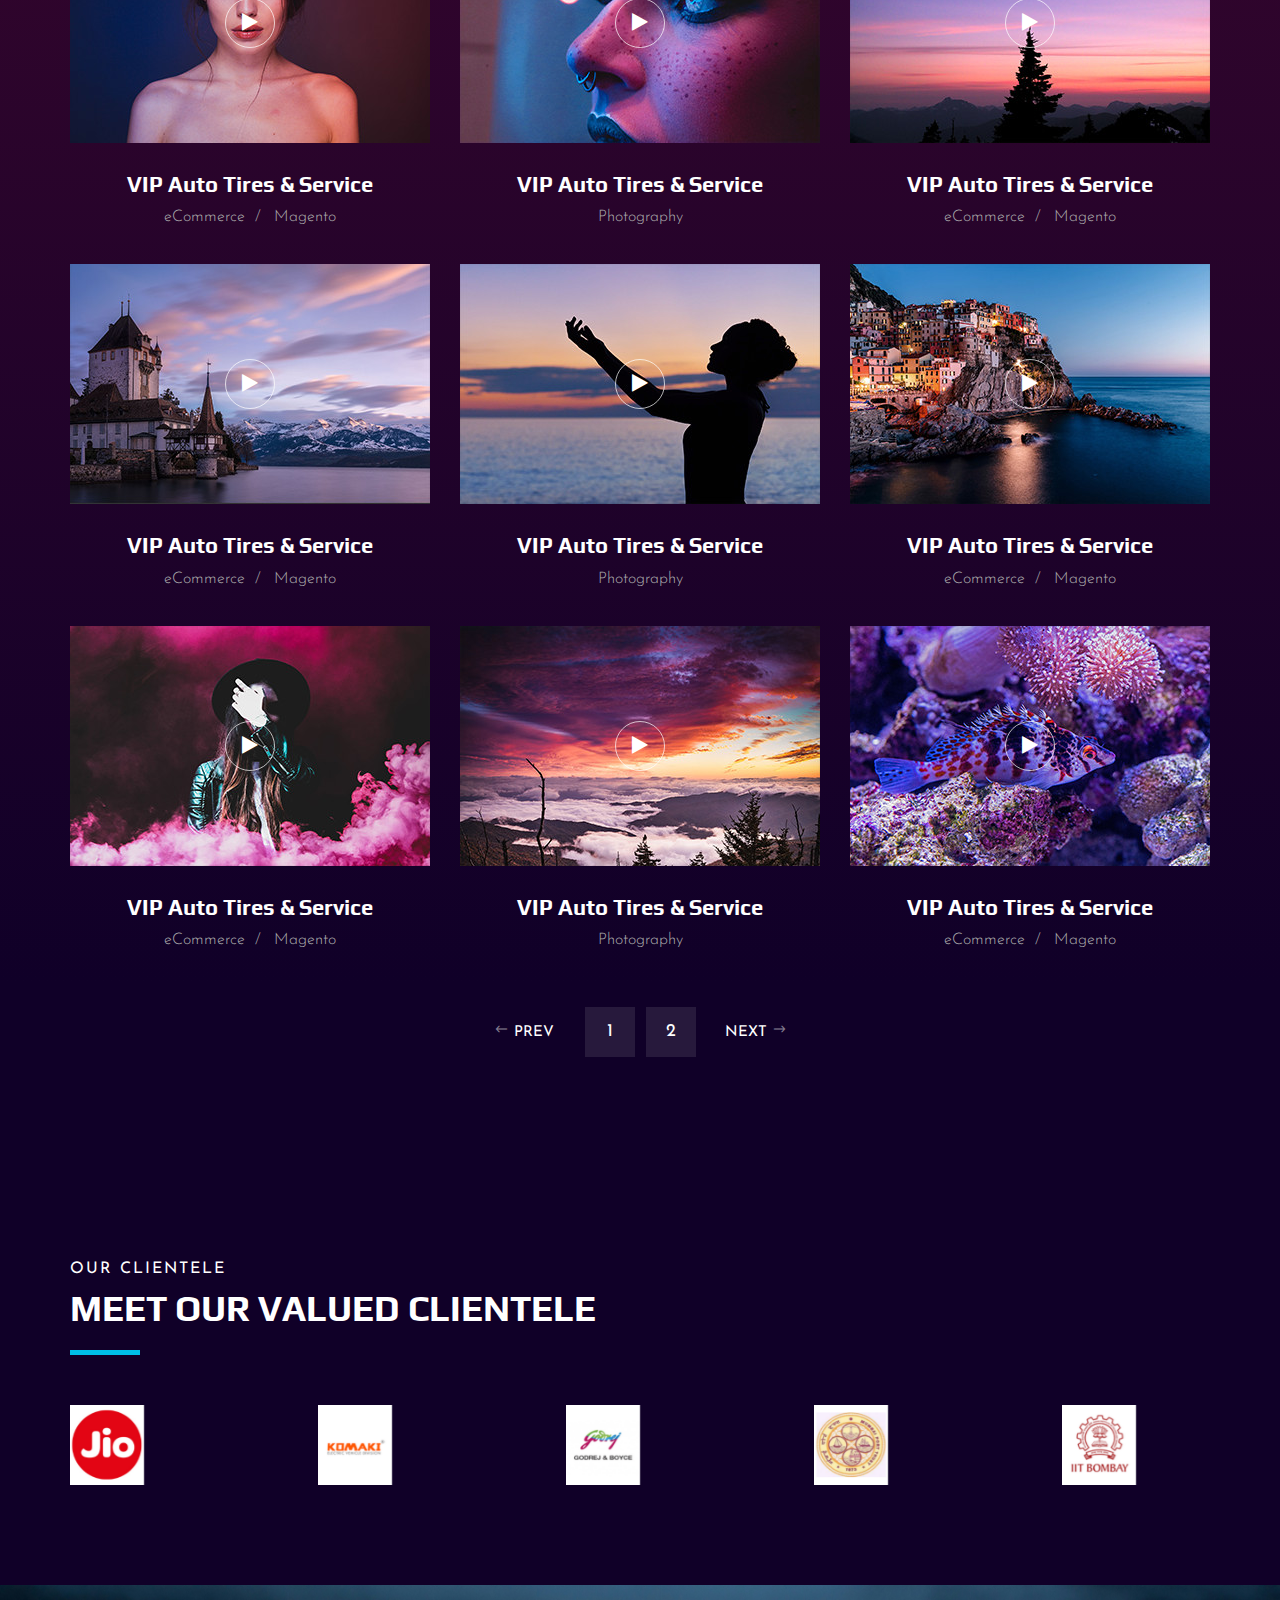
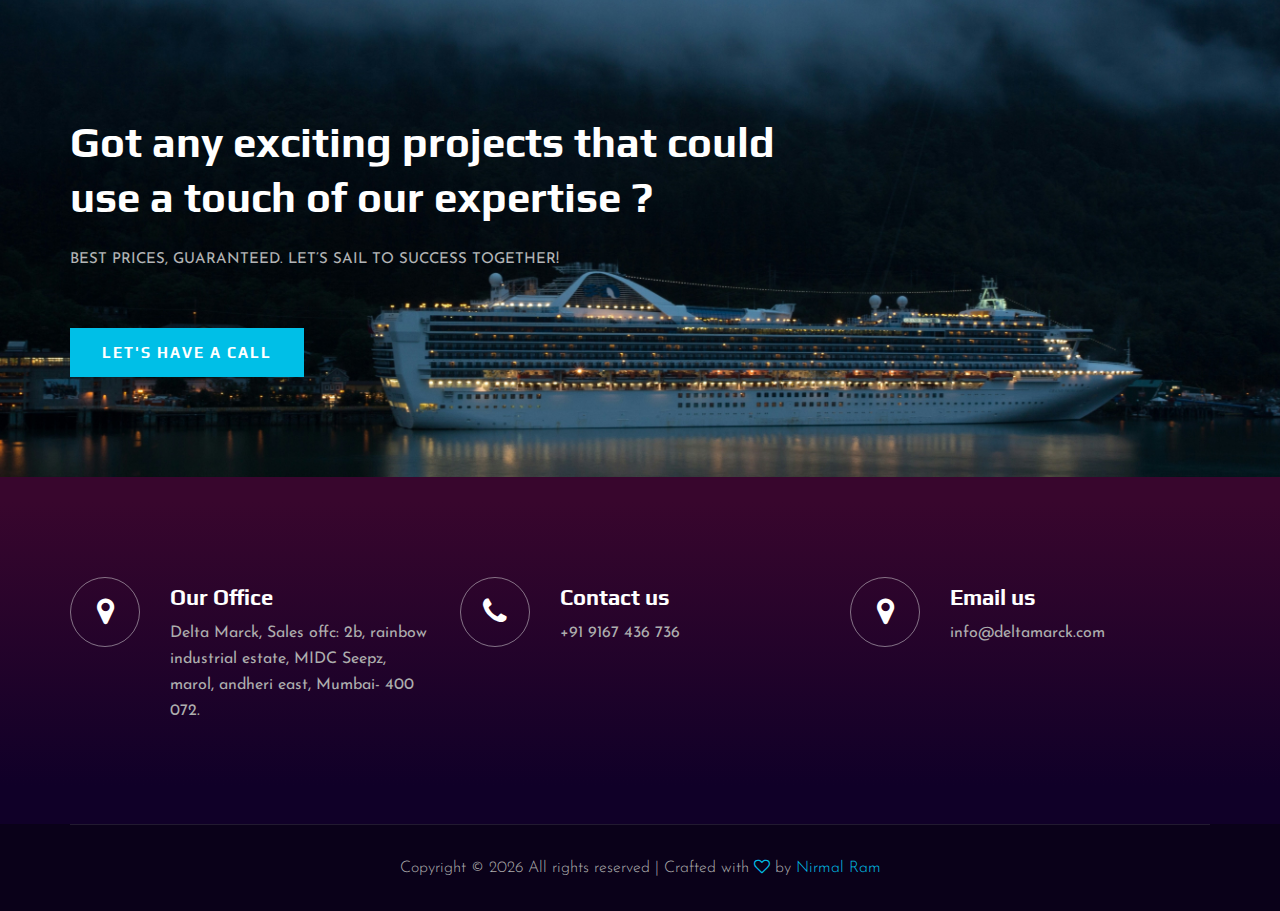
==== commit c89bb863: "copyright added" ====
--- a/index.html
+++ b/index.html
@@ -769,9 +769,9 @@
         <!-- Contact Widget Section End -->
 
     <!-- Footer Section Begin -->
-    <!-- <footer class="footer">
+    <footer class="footer">
         <div class="container">
-            <div class="footer__top">
+            <!-- <div class="footer__top">
                 <div class="row">
                     <div class="col-lg-6 col-md-6">
                         <div class="footer__top__logo">
@@ -831,11 +831,11 @@
                         </div>
                     </div>
                 </div>
-            </div>
+            </div> -->
             <div class="footer__copyright">
                 <div class="row">
                     <div class="col-lg-12 text-center">
-                        Link back to Colorlib can't be removed. Template is licensed under CC BY 3.0.
+                        <!-- Link back to Colorlib can't be removed. Template is licensed under CC BY 3.0. -->
                         <p class="footer__copyright__text">Copyright &copy;
                             <script>
                                 document.write(new Date().getFullYear());
@@ -843,12 +843,12 @@
                             All rights reserved | Crafted with <i class="fa fa-heart-o"
                                 aria-hidden="true"></i> by <a href="https://ramnirmal0.github.io/" target="_blank">Nirmal Ram</a>
                         </p>
-                        Link back to Colorlib can't be removed. Template is licensed under CC BY 3.0.
-                    </div>
-                </div>
-            </div>
-        </div>
-    </footer> -->
+                        <!-- Link back to Colorlib can't be removed. Template is licensed under CC BY 3.0. -->
+                    </div>
+                </div>
+            </div>
+        </div>
+    </footer>
     <!-- Footer Section End -->
 
     <!-- Js Plugins -->
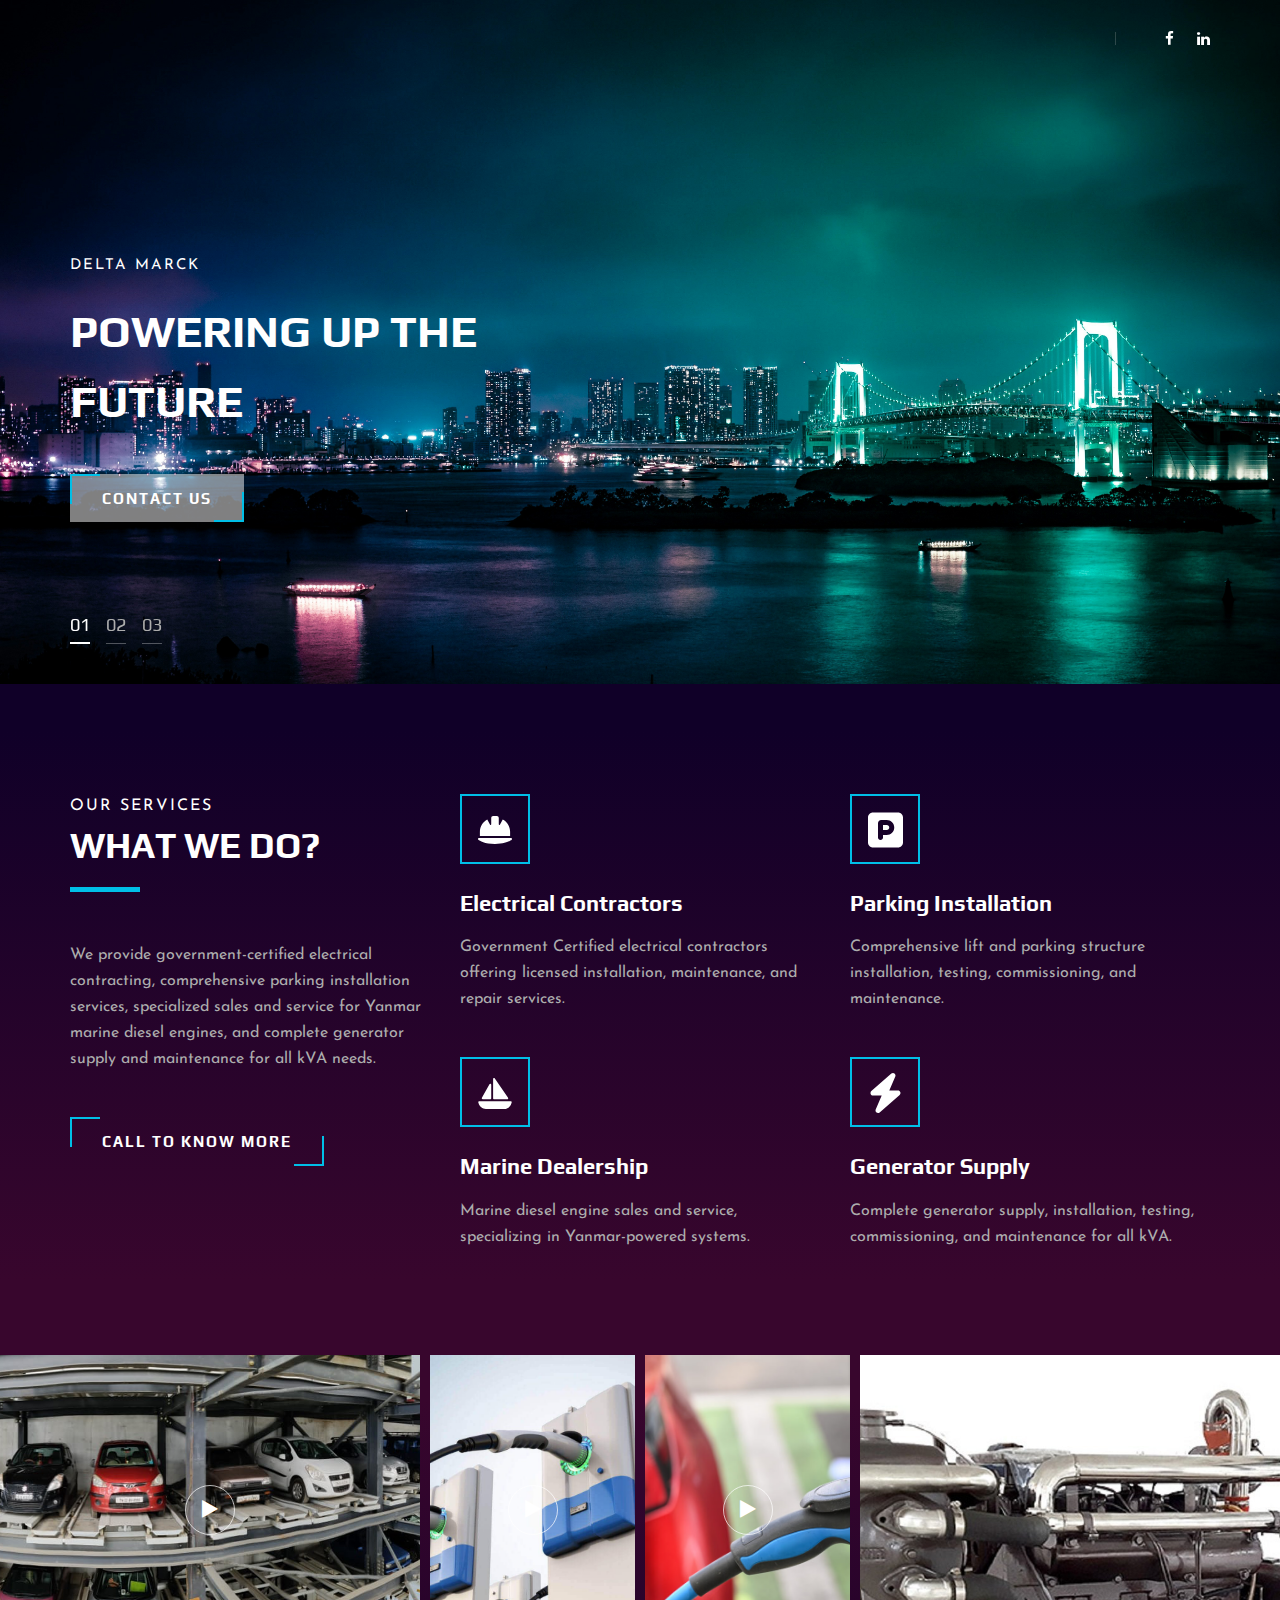
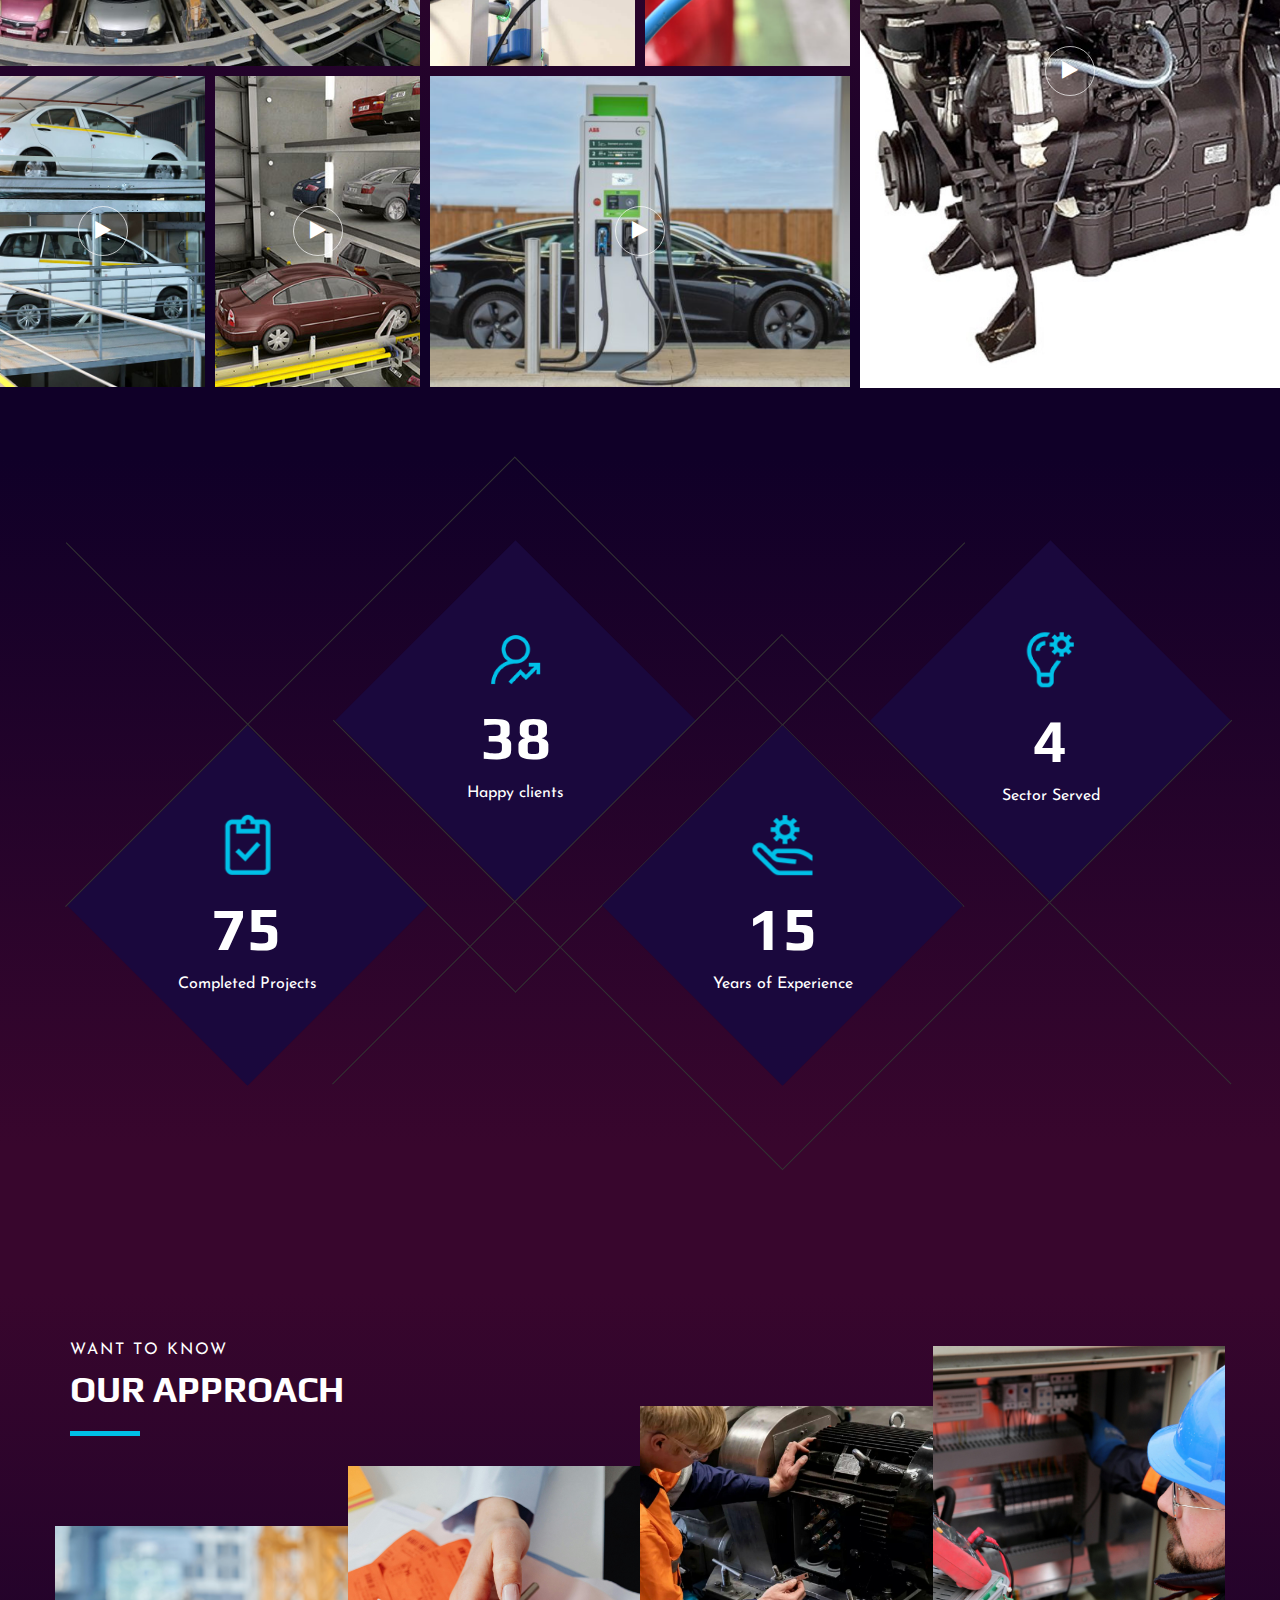
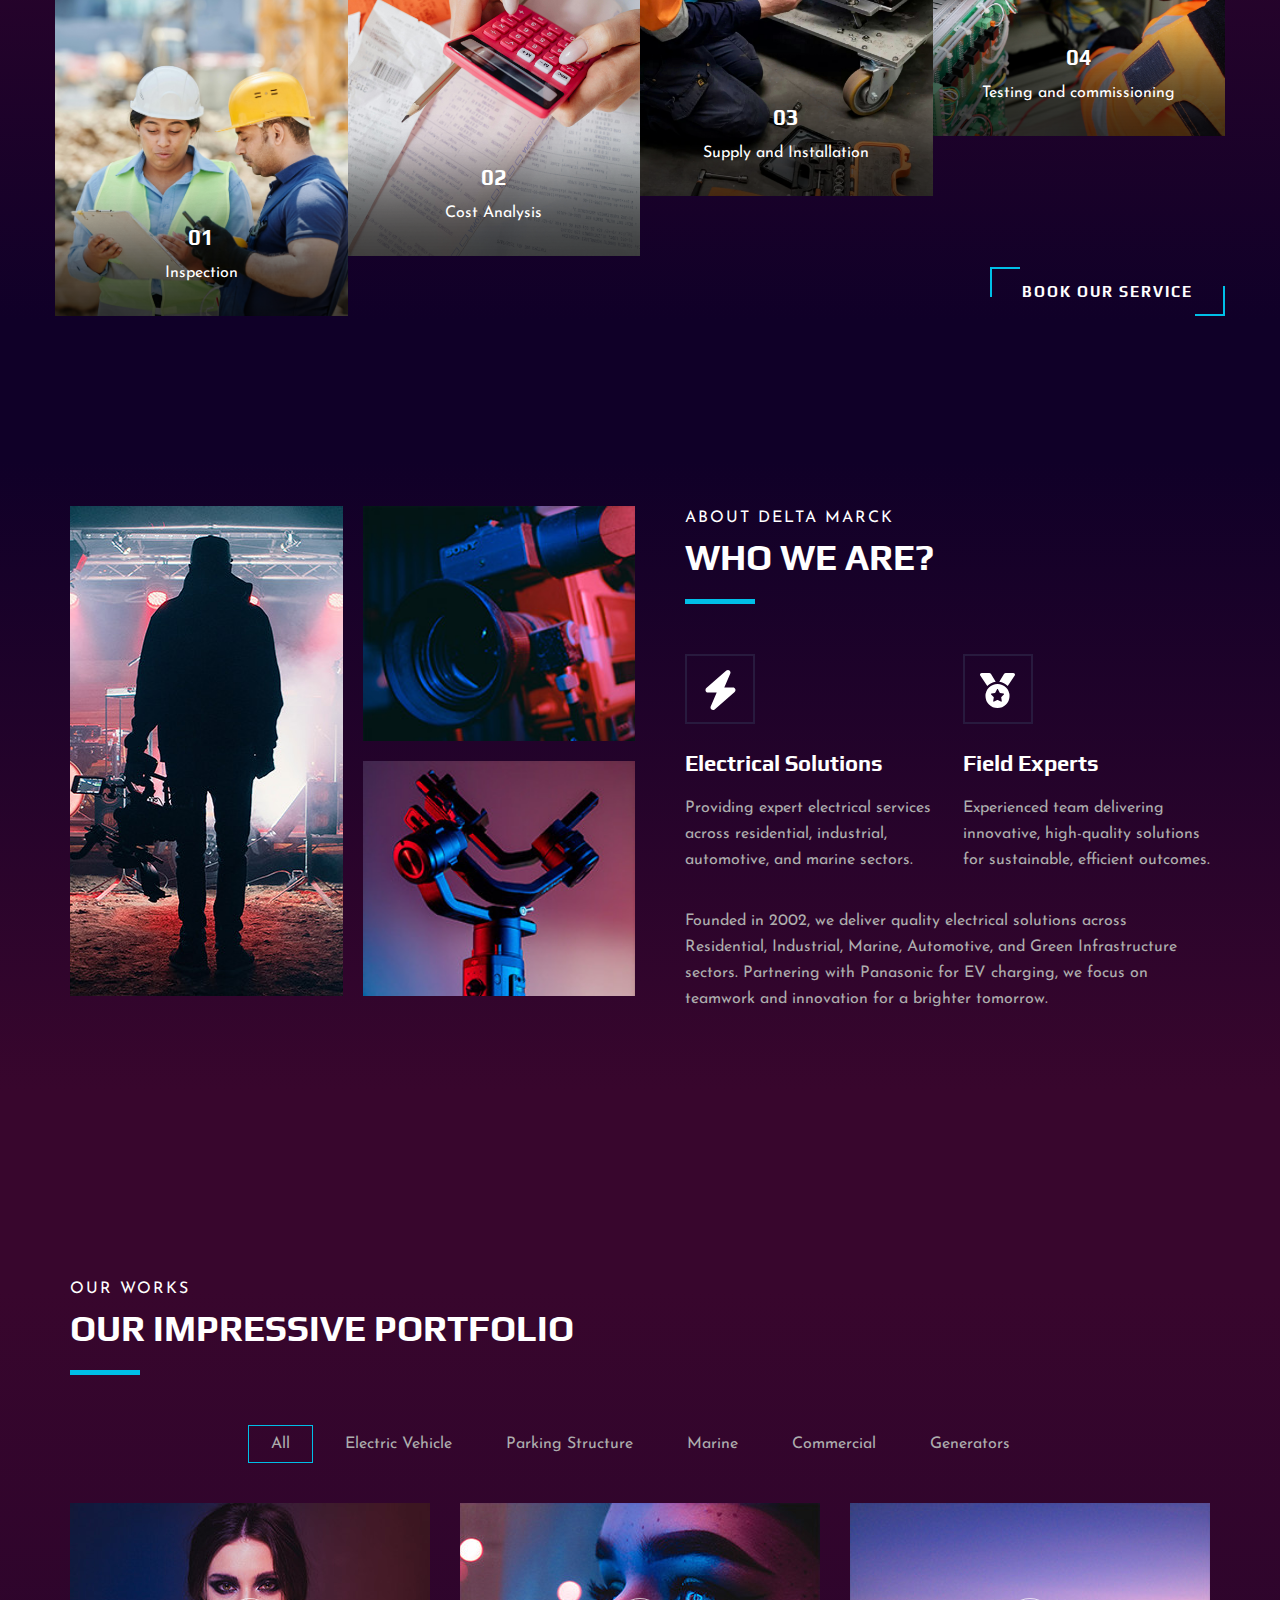
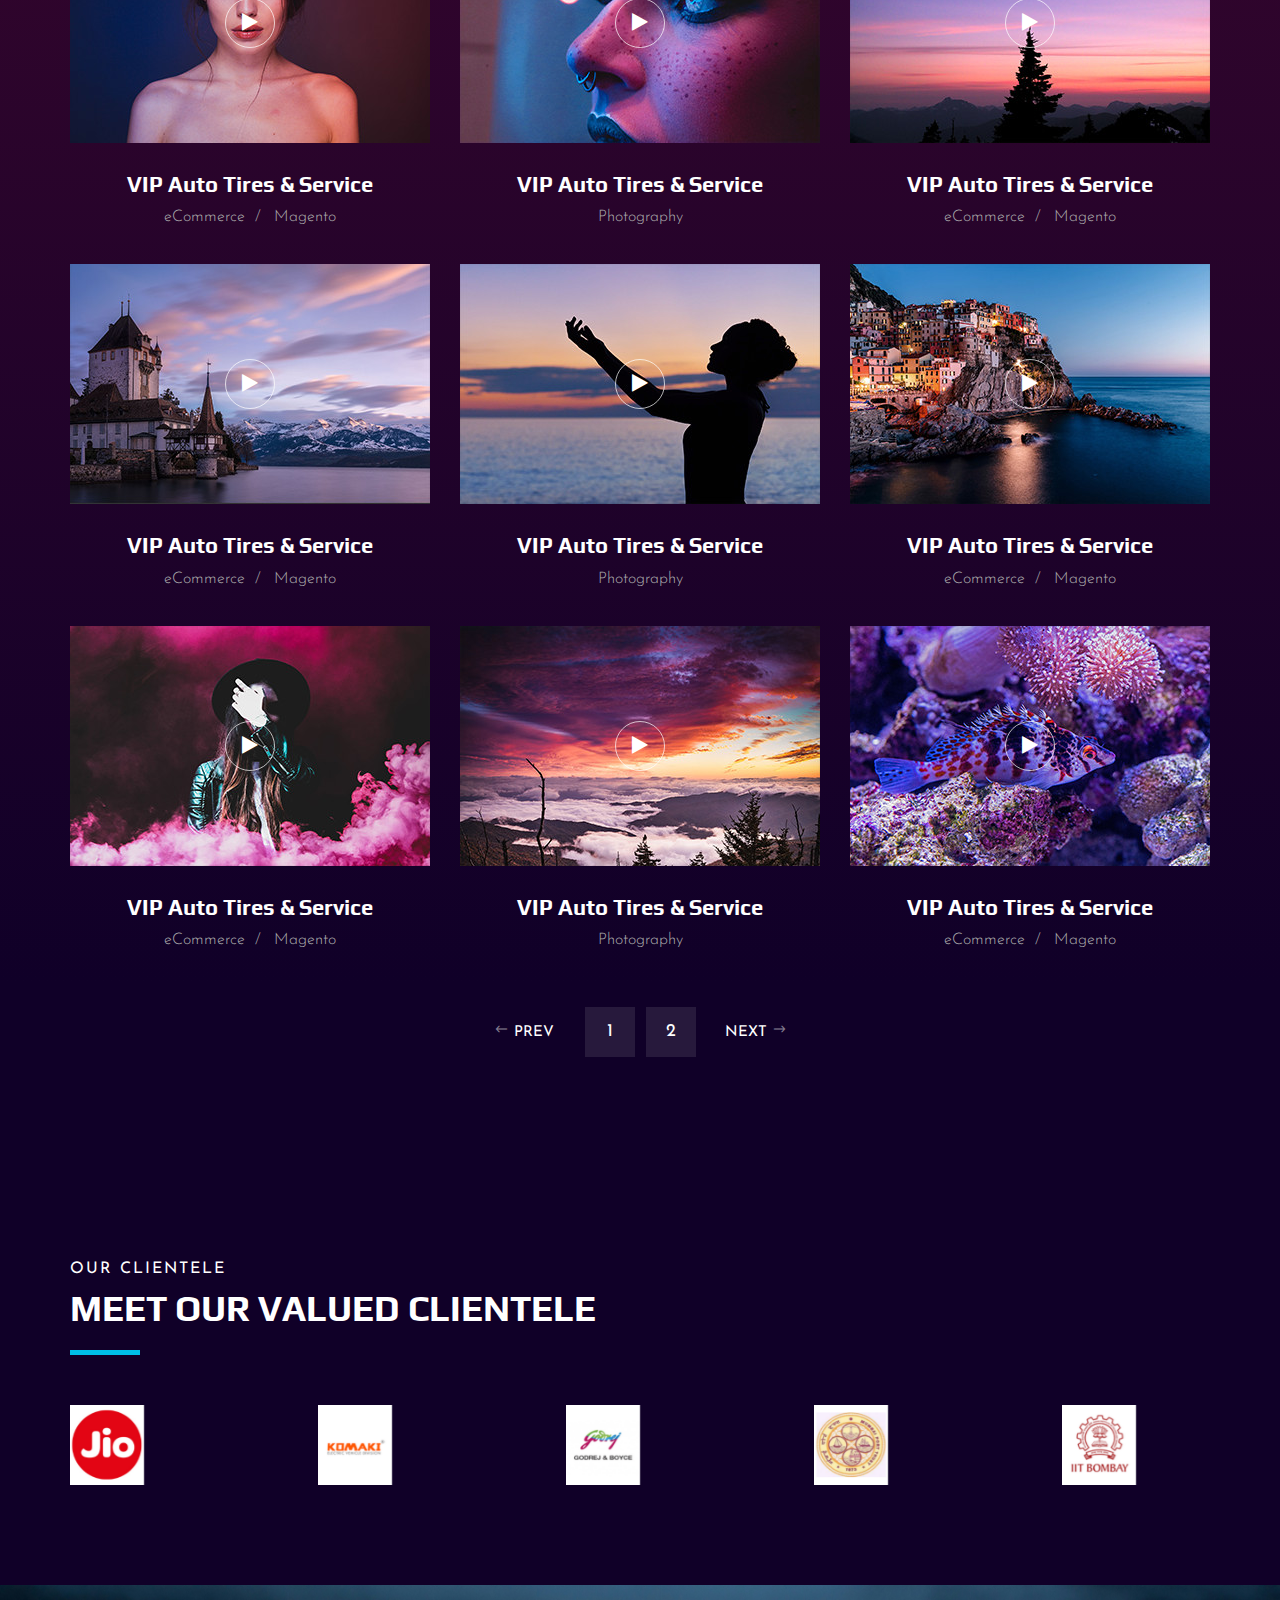
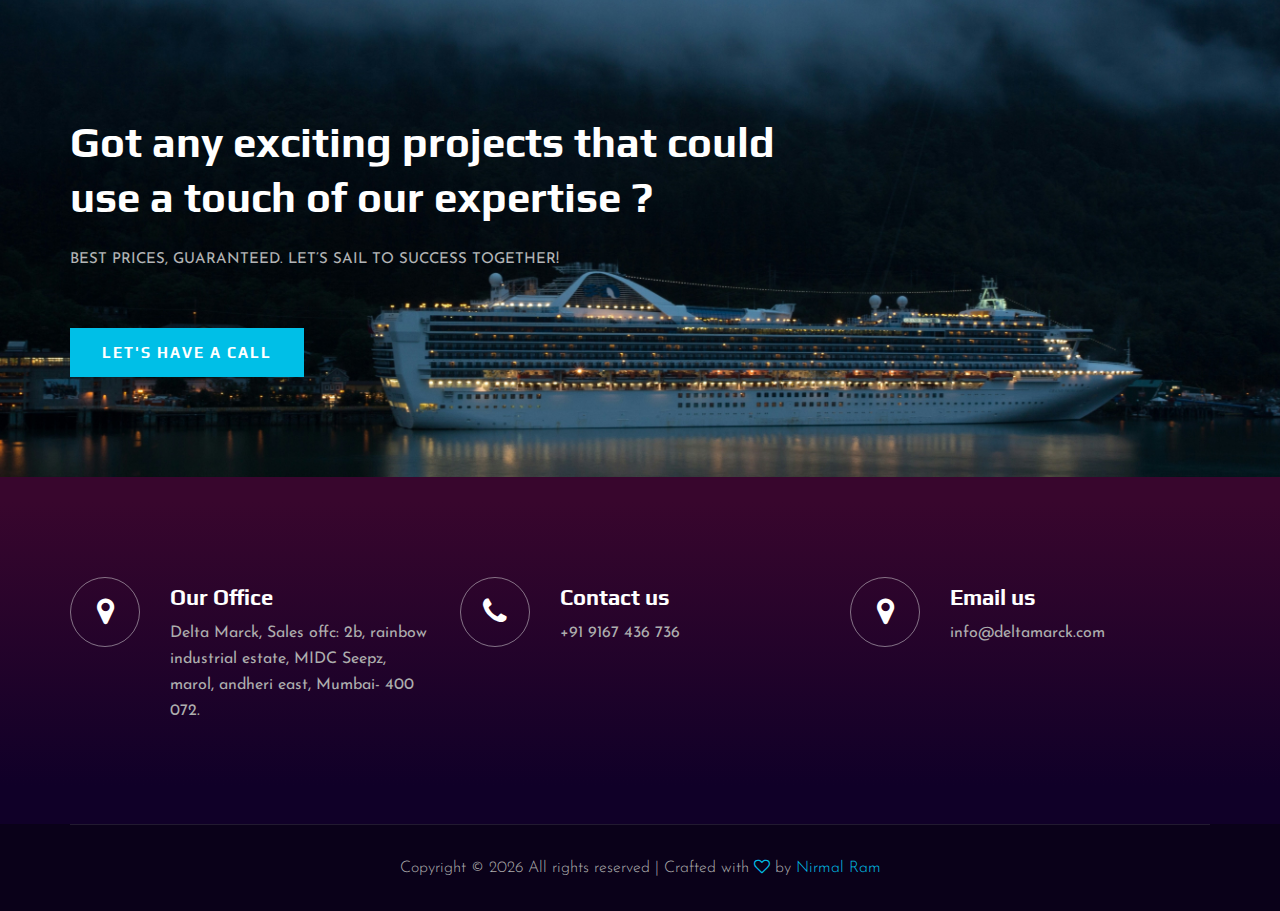
==== commit d6609bd1: "added pics" ====
--- a/index.html
+++ b/index.html
@@ -179,52 +179,52 @@
     <section class="work">
         <div class="work__gallery">
             <div class="grid-sizer"></div>
-            <div class="work__item wide__item set-bg" data-setbg="img/work/work-1.jpg">
-                <a href="https://www.youtube.com/watch?v=LXb3EKWsInQ" class="play-btn video-popup"><i
+            <div class="work__item wide__item set-bg" data-setbg="img/work/1.png">
+                <a   class="play-btn video-popup"><i
                         class="fa fa-play"></i></a>
                 <div class="work__item__hover">
-                    <h4>VIP Auto Tires & Service</h4>
+                    <h4>Automated Parking Structure</h4>
                     <ul>
-                        <li>eCommerce</li>
-                        <li>Magento</li>
+                        <li>Installation</li>
+                        <li>Maintenance</li>
                     </ul>
                 </div>
             </div>
-            <div class="work__item small__item set-bg" data-setbg="img/work/work-2.jpg">
-                <a href="https://www.youtube.com/watch?v=LXb3EKWsInQ" class="play-btn video-popup"><i
+            <div class="work__item small__item set-bg" data-setbg="img/work/5.jpg">
+                <a   class="play-btn video-popup"><i
                         class="fa fa-play"></i></a>
             </div>
-            <div class="work__item small__item set-bg" data-setbg="img/work/work-3.jpg">
-                <a href="https://www.youtube.com/watch?v=LXb3EKWsInQ" class="play-btn video-popup"><i
+            <div class="work__item small__item set-bg" data-setbg="img/work/4.jpeg">
+                <a   class="play-btn video-popup"><i
                         class="fa fa-play"></i></a>
             </div>
-            <div class="work__item large__item set-bg" data-setbg="img/work/work-4.jpg">
-                <a href="https://www.youtube.com/watch?v=LXb3EKWsInQ" class="play-btn video-popup"><i
+            <div class="work__item large__item set-bg" data-setbg="img/work/2.jpg">
+                <a   class="play-btn video-popup"><i
                         class="fa fa-play"></i></a>
                 <div class="work__item__hover">
-                    <h4>VIP Auto Tires & Service</h4>
+                    <h4>Yebisu Dealership</h4>
                     <ul>
-                        <li>eCommerce</li>
-                        <li>Magento</li>
+                        <li>Installation</li>
+                        <li>Maintenance</li>
                     </ul>
                 </div>
             </div>
-            <div class="work__item small__item set-bg" data-setbg="img/work/work-5.jpg">
-                <a href="https://www.youtube.com/watch?v=LXb3EKWsInQ" class="play-btn video-popup"><i
+            <div class="work__item small__item set-bg" data-setbg="img/work/6.jpg">
+                <a   class="play-btn video-popup"><i
                         class="fa fa-play"></i></a>
             </div>
-            <div class="work__item small__item set-bg" data-setbg="img/work/work-6.jpg">
-                <a href="https://www.youtube.com/watch?v=LXb3EKWsInQ" class="play-btn video-popup"><i
+            <div class="work__item small__item set-bg" data-setbg="img/work/7.jpg">
+                <a   class="play-btn video-popup"><i
                         class="fa fa-play"></i></a>
             </div>
-            <div class="work__item wide__item set-bg" data-setbg="img/work/work-7.jpg">
-                <a href="https://www.youtube.com/watch?v=LXb3EKWsInQ" class="play-btn video-popup"><i
+            <div class="work__item wide__item set-bg" data-setbg="img/work/3.png">
+                <a   class="play-btn video-popup"><i
                         class="fa fa-play"></i></a>
                 <div class="work__item__hover">
-                    <h4>VIP Auto Tires & Service</h4>
+                    <h4>EV Charging Station</h4>
                     <ul>
-                        <li>eCommerce</li>
-                        <li>Magento</li>
+                        <li>Installation</li>
+                        <li>Maintenance</li>
                     </ul>
                 </div>
             </div>
@@ -545,7 +545,7 @@
                 <div class="col-lg-4 col-md-6 col-sm-6 mix branding">
                     <div class="portfolio__item">
                         <div class="portfolio__item__video set-bg" data-setbg="img/portfolio/portfolio-1.jpg">
-                            <a href="https://www.youtube.com/watch?v=LXb3EKWsInQ" class="play-btn video-popup"><i
+                            <a   class="play-btn video-popup"><i
                                     class="fa fa-play"></i></a>
                         </div>
                         <div class="portfolio__item__text">
@@ -560,7 +560,7 @@
                 <div class="col-lg-4 col-md-6 col-sm-6 mix digital-marketing">
                     <div class="portfolio__item">
                         <div class="portfolio__item__video set-bg" data-setbg="img/portfolio/portfolio-2.jpg">
-                            <a href="https://www.youtube.com/watch?v=LXb3EKWsInQ" class="play-btn video-popup"><i
+                            <a   class="play-btn video-popup"><i
                                     class="fa fa-play"></i></a>
                         </div>
                         <div class="portfolio__item__text">
@@ -572,7 +572,7 @@
                 <div class="col-lg-4 col-md-6 col-sm-6 mix web">
                     <div class="portfolio__item">
                         <div class="portfolio__item__video set-bg" data-setbg="img/portfolio/portfolio-3.jpg">
-                            <a href="https://www.youtube.com/watch?v=LXb3EKWsInQ" class="play-btn video-popup"><i
+                            <a   class="play-btn video-popup"><i
                                     class="fa fa-play"></i></a>
                         </div>
                         <div class="portfolio__item__text">
@@ -587,7 +587,7 @@
                 <div class="col-lg-4 col-md-6 col-sm-6 mix photography">
                     <div class="portfolio__item">
                         <div class="portfolio__item__video set-bg" data-setbg="img/portfolio/portfolio-4.jpg">
-                            <a href="https://www.youtube.com/watch?v=LXb3EKWsInQ" class="play-btn video-popup"><i
+                            <a   class="play-btn video-popup"><i
                                     class="fa fa-play"></i></a>
                         </div>
                         <div class="portfolio__item__text">
@@ -602,7 +602,7 @@
                 <div class="col-lg-4 col-md-6 col-sm-6 mix ecommerce">
                     <div class="portfolio__item">
                         <div class="portfolio__item__video set-bg" data-setbg="img/portfolio/portfolio-5.jpg">
-                            <a href="https://www.youtube.com/watch?v=LXb3EKWsInQ" class="play-btn video-popup"><i
+                            <a   class="play-btn video-popup"><i
                                     class="fa fa-play"></i></a>
                         </div>
                         <div class="portfolio__item__text">
@@ -614,7 +614,7 @@
                 <div class="col-lg-4 col-md-6 col-sm-6 mix branding">
                     <div class="portfolio__item">
                         <div class="portfolio__item__video set-bg" data-setbg="img/portfolio/portfolio-6.jpg">
-                            <a href="https://www.youtube.com/watch?v=LXb3EKWsInQ" class="play-btn video-popup"><i
+                            <a   class="play-btn video-popup"><i
                                     class="fa fa-play"></i></a>
                         </div>
                         <div class="portfolio__item__text">
@@ -629,7 +629,7 @@
                 <div class="col-lg-4 col-md-6 col-sm-6 mix web">
                     <div class="portfolio__item">
                         <div class="portfolio__item__video set-bg" data-setbg="img/portfolio/portfolio-7.jpg">
-                            <a href="https://www.youtube.com/watch?v=LXb3EKWsInQ" class="play-btn video-popup"><i
+                            <a   class="play-btn video-popup"><i
                                     class="fa fa-play"></i></a>
                         </div>
                         <div class="portfolio__item__text">
@@ -644,7 +644,7 @@
                 <div class="col-lg-4 col-md-6 col-sm-6 mix photography">
                     <div class="portfolio__item">
                         <div class="portfolio__item__video set-bg" data-setbg="img/portfolio/portfolio-8.jpg">
-                            <a href="https://www.youtube.com/watch?v=LXb3EKWsInQ" class="play-btn video-popup"><i
+                            <a   class="play-btn video-popup"><i
                                     class="fa fa-play"></i></a>
                         </div>
                         <div class="portfolio__item__text">
@@ -656,7 +656,7 @@
                 <div class="col-lg-4 col-md-6 col-sm-6 mix ecommerce">
                     <div class="portfolio__item">
                         <div class="portfolio__item__video set-bg" data-setbg="img/portfolio/portfolio-9.jpg">
-                            <a href="https://www.youtube.com/watch?v=LXb3EKWsInQ" class="play-btn video-popup"><i
+                            <a   class="play-btn video-popup"><i
                                     class="fa fa-play"></i></a>
                         </div>
                         <div class="portfolio__item__text">
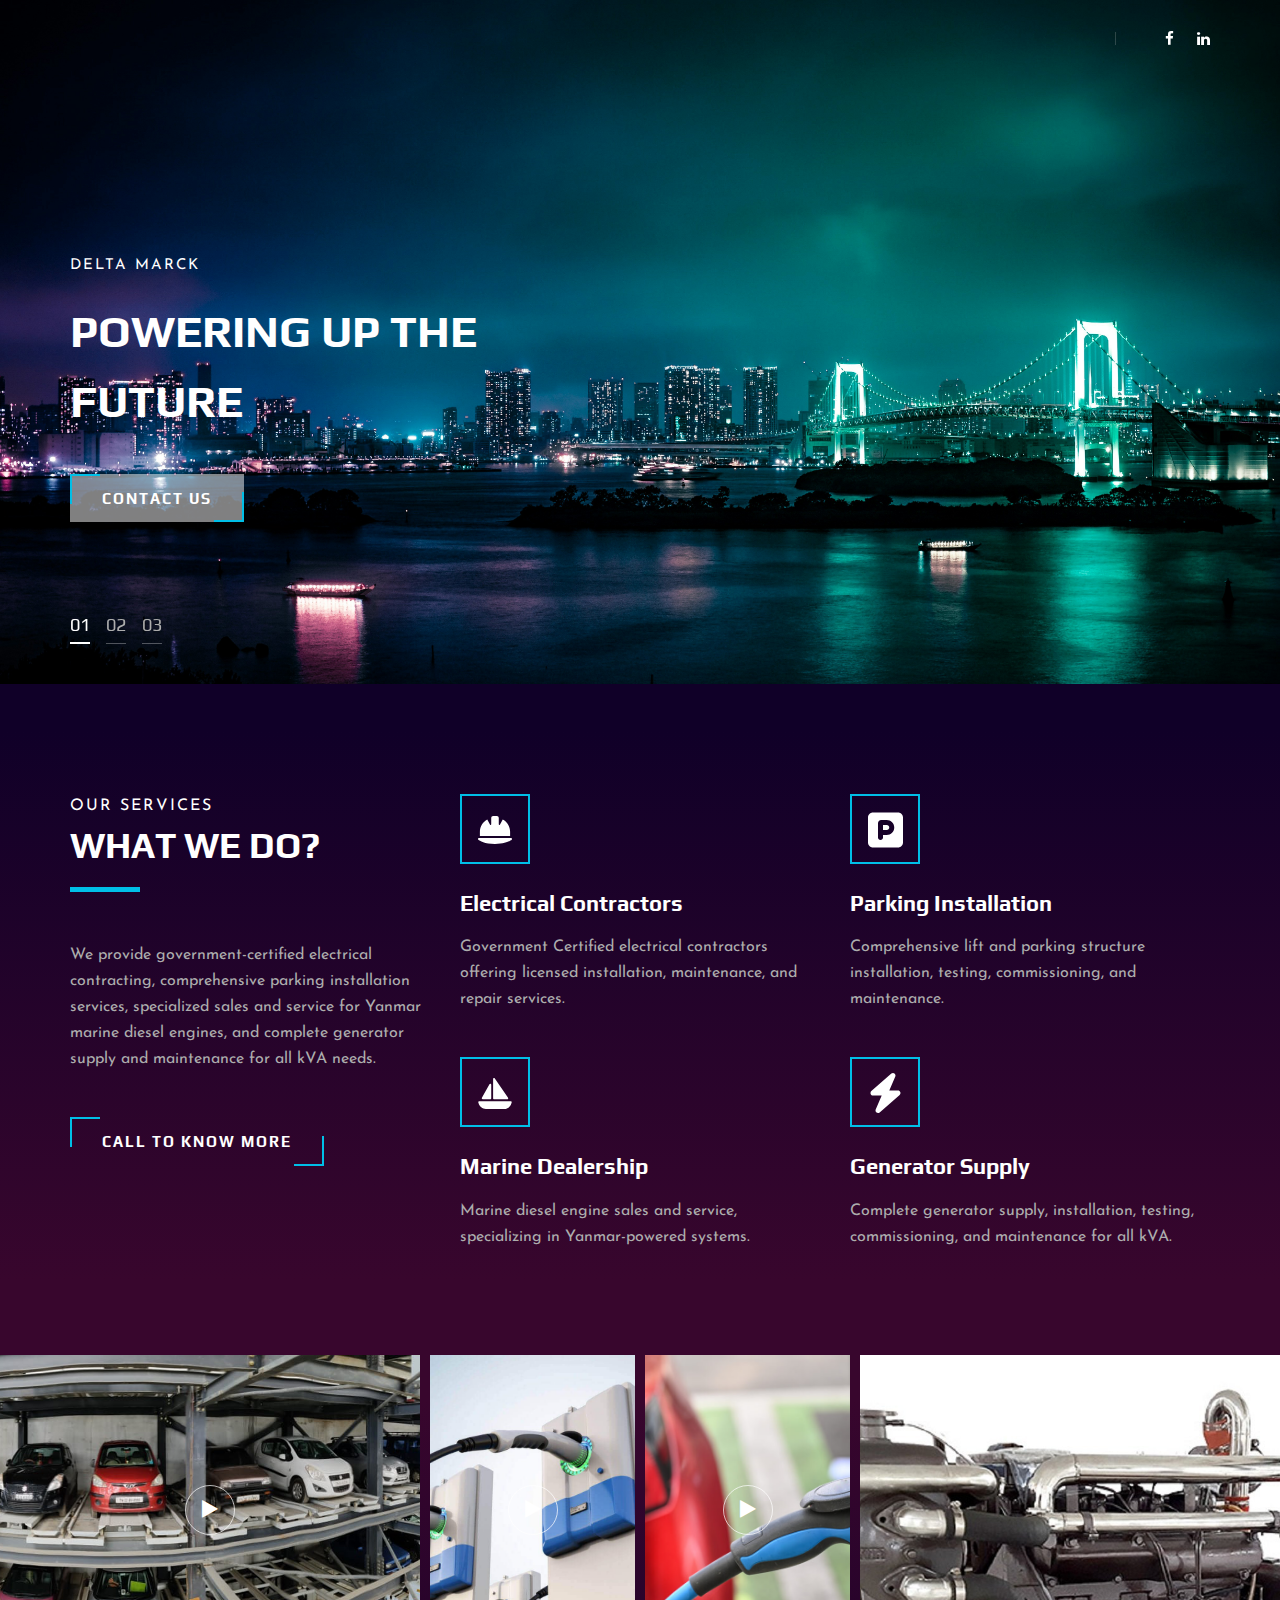
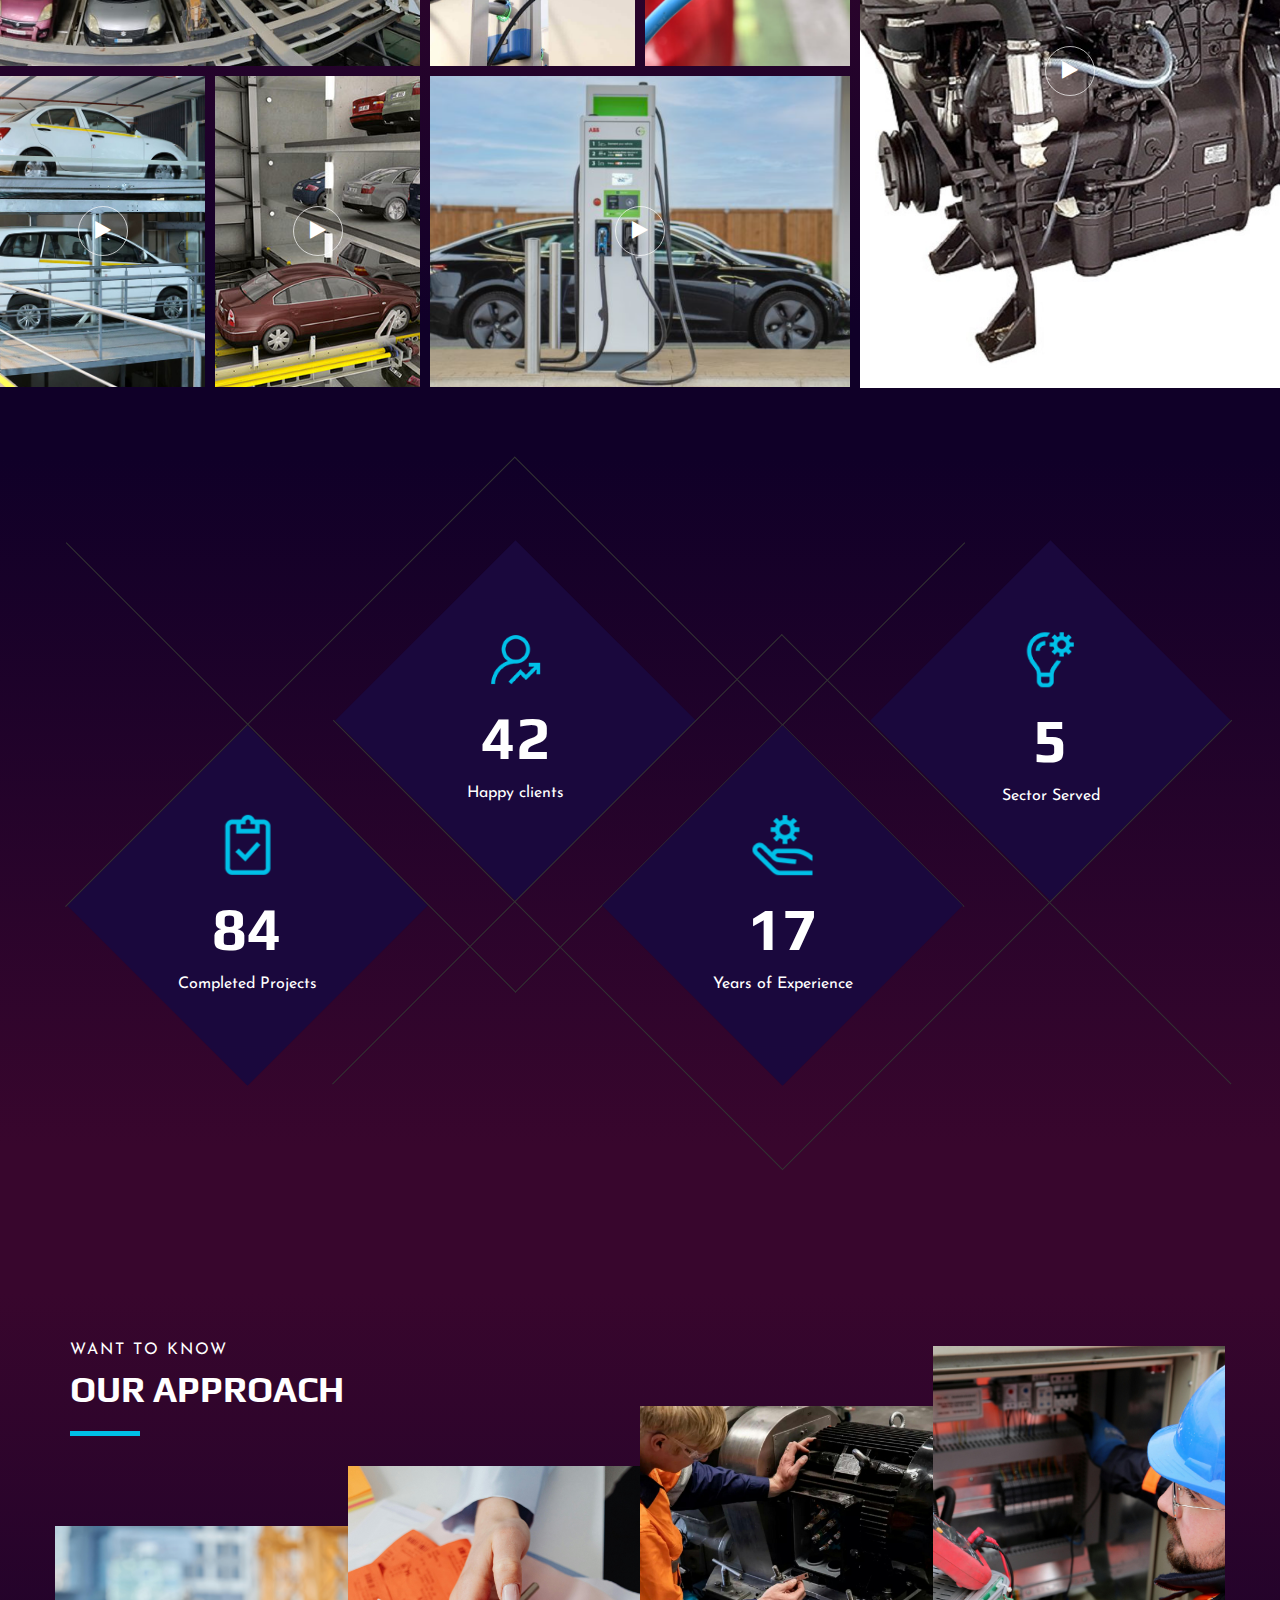
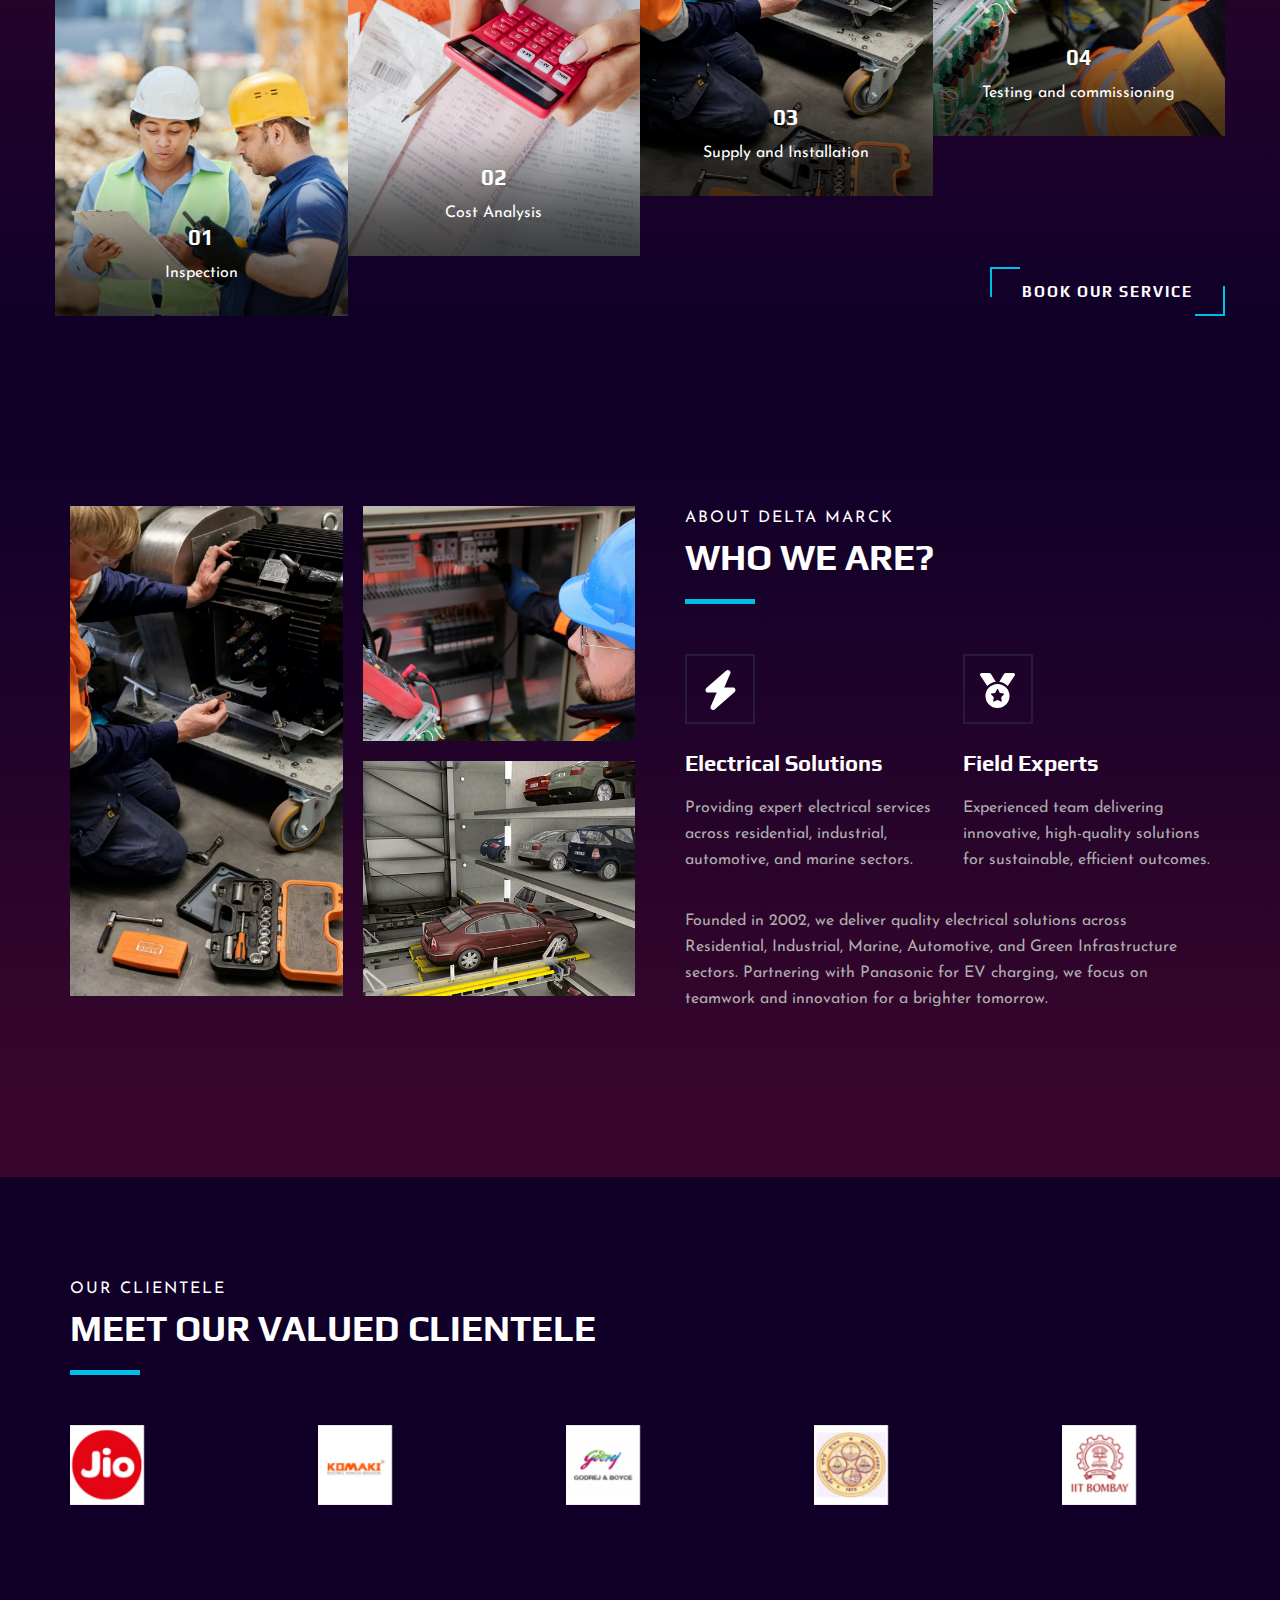
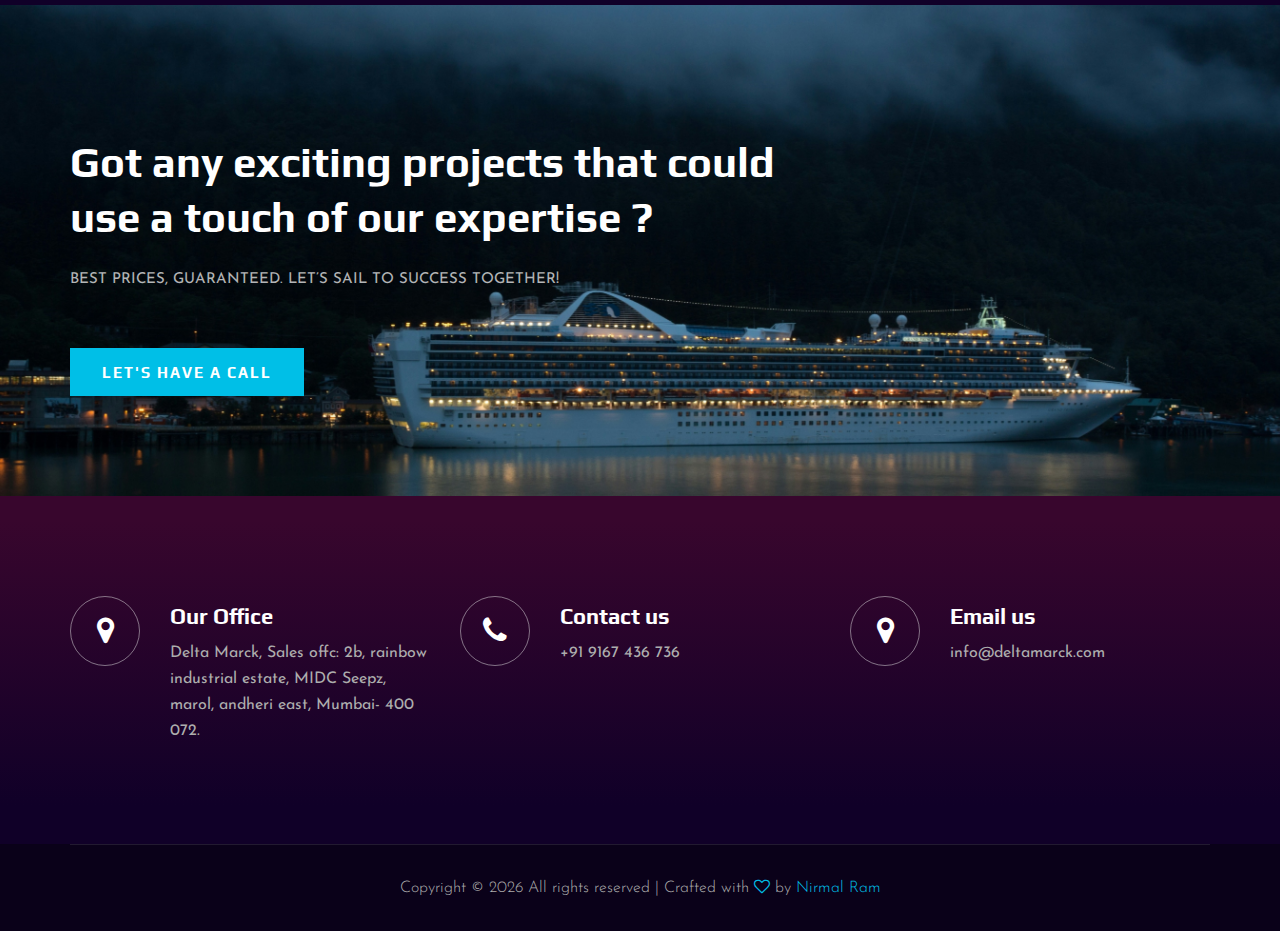
==== commit d5407215: "picture updated" ====
--- a/index.html
+++ b/index.html
@@ -469,15 +469,15 @@
                             <div class="row">
                                 <div class="col-lg-6 col-md-6 col-sm-6">
                                     <div class="about__pic__item about__pic__item--large set-bg"
-                                        data-setbg="img/about/about-1.jpg"></div>
+                                        data-setbg="img/team/team-3.jpg"></div>
                                 </div>
                                 <div class="col-lg-6 col-md-6 col-sm-6">
                                     <div class="row">
                                         <div class="col-lg-12">
-                                            <div class="about__pic__item set-bg" data-setbg="img/about/about-2.jpg"></div>
+                                            <div class="about__pic__item set-bg" data-setbg="img/team/team-4.jpg"></div>
                                         </div>
                                         <div class="col-lg-12">
-                                            <div class="about__pic__item set-bg" data-setbg="img/about/about-3.jpg"></div>
+                                            <div class="about__pic__item set-bg" data-setbg="img/work/7.jpg"></div>
                                         </div>
                                     </div>
                                 </div>
@@ -523,7 +523,7 @@
 
 
          <!-- Portfolio Section Begin -->
-    <section class="portfolio spad">
+    <section class="portfolio spad" style="display:none">
         <div class="container">
             <div class="section-title">
                 <span>Our works</span>
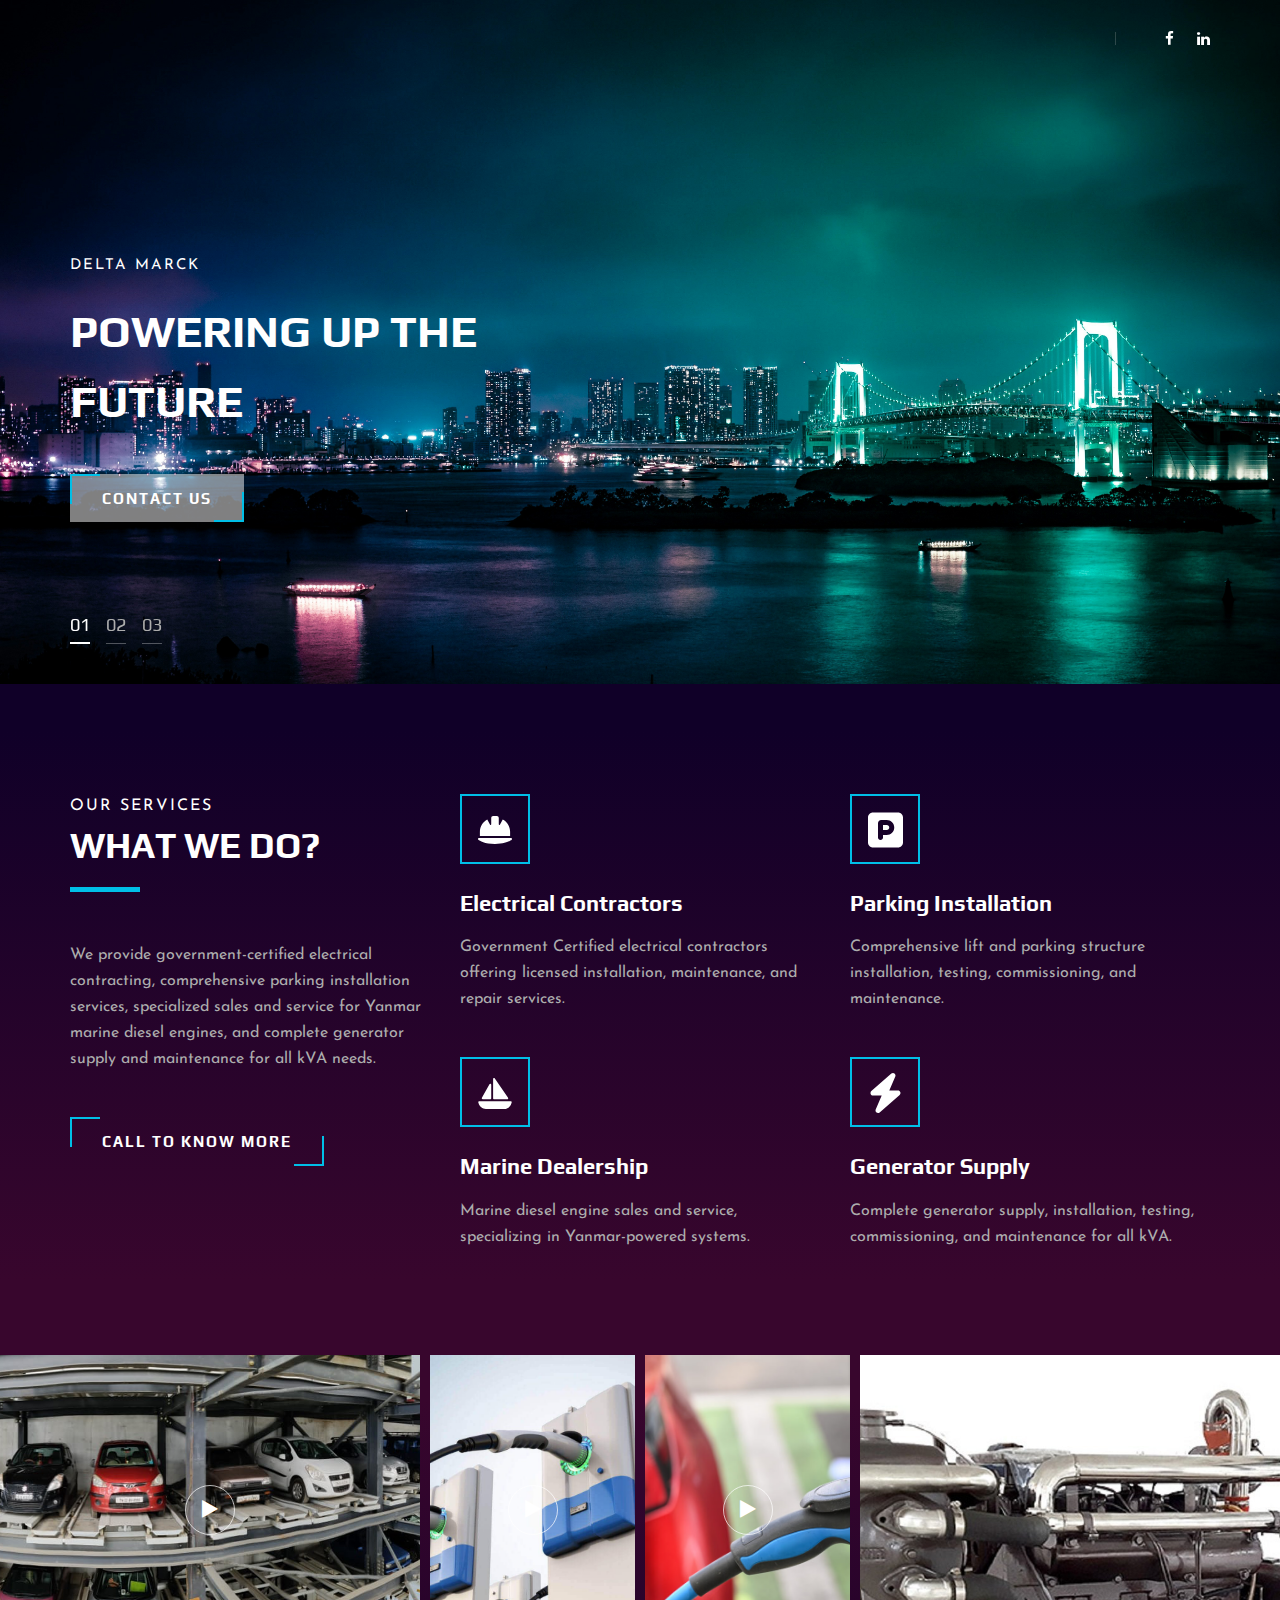
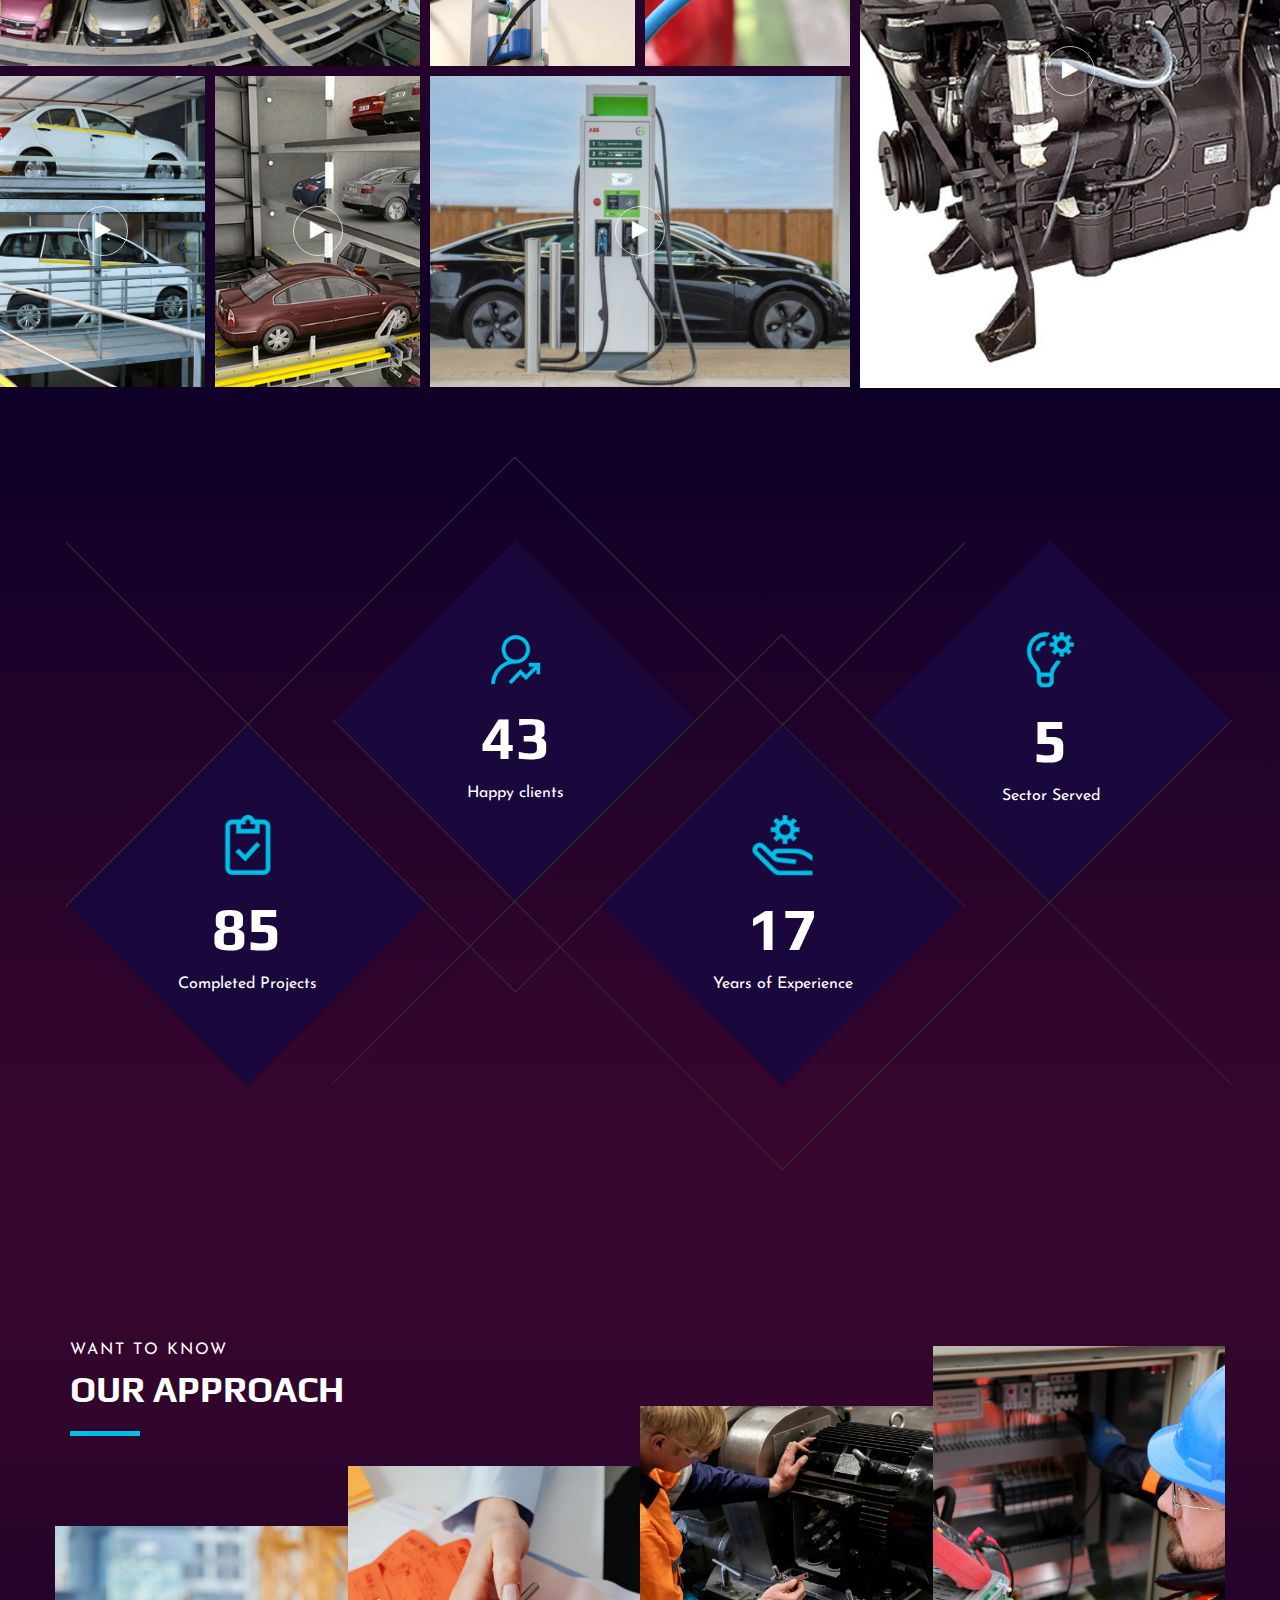
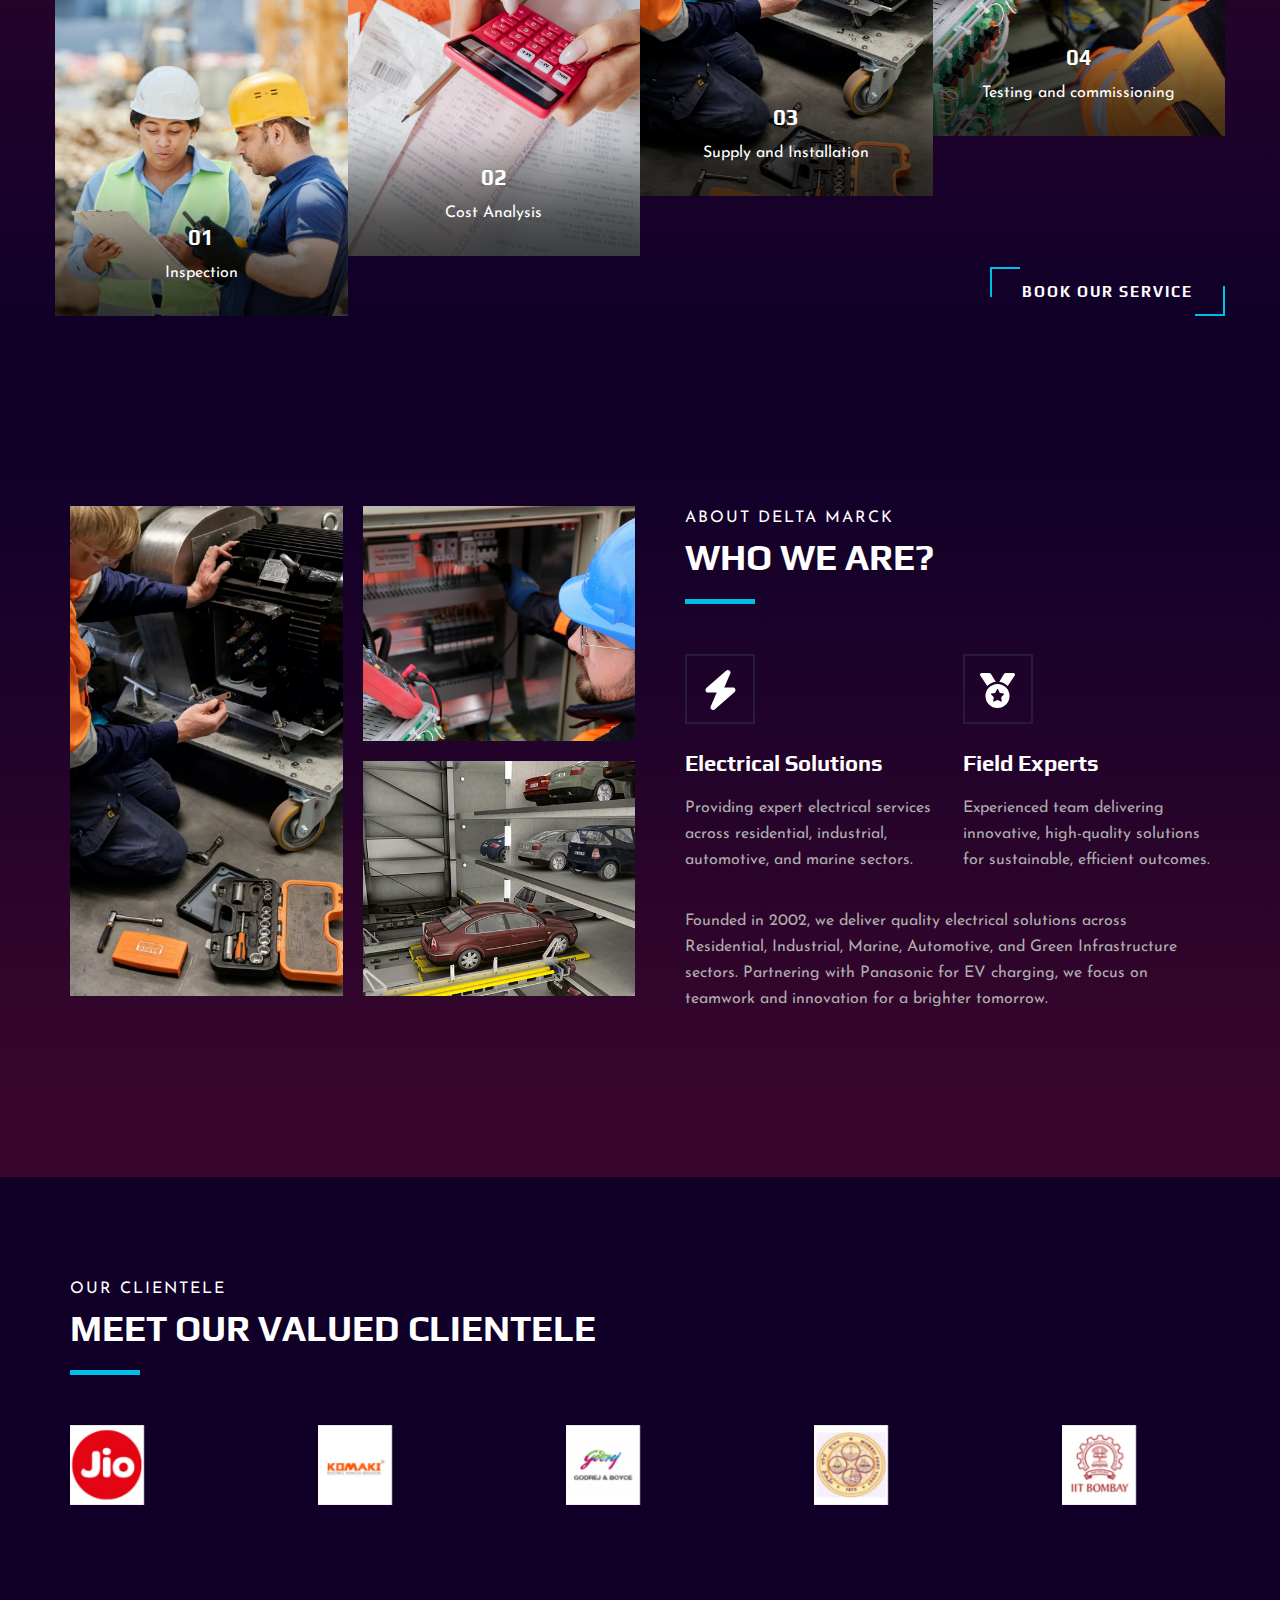
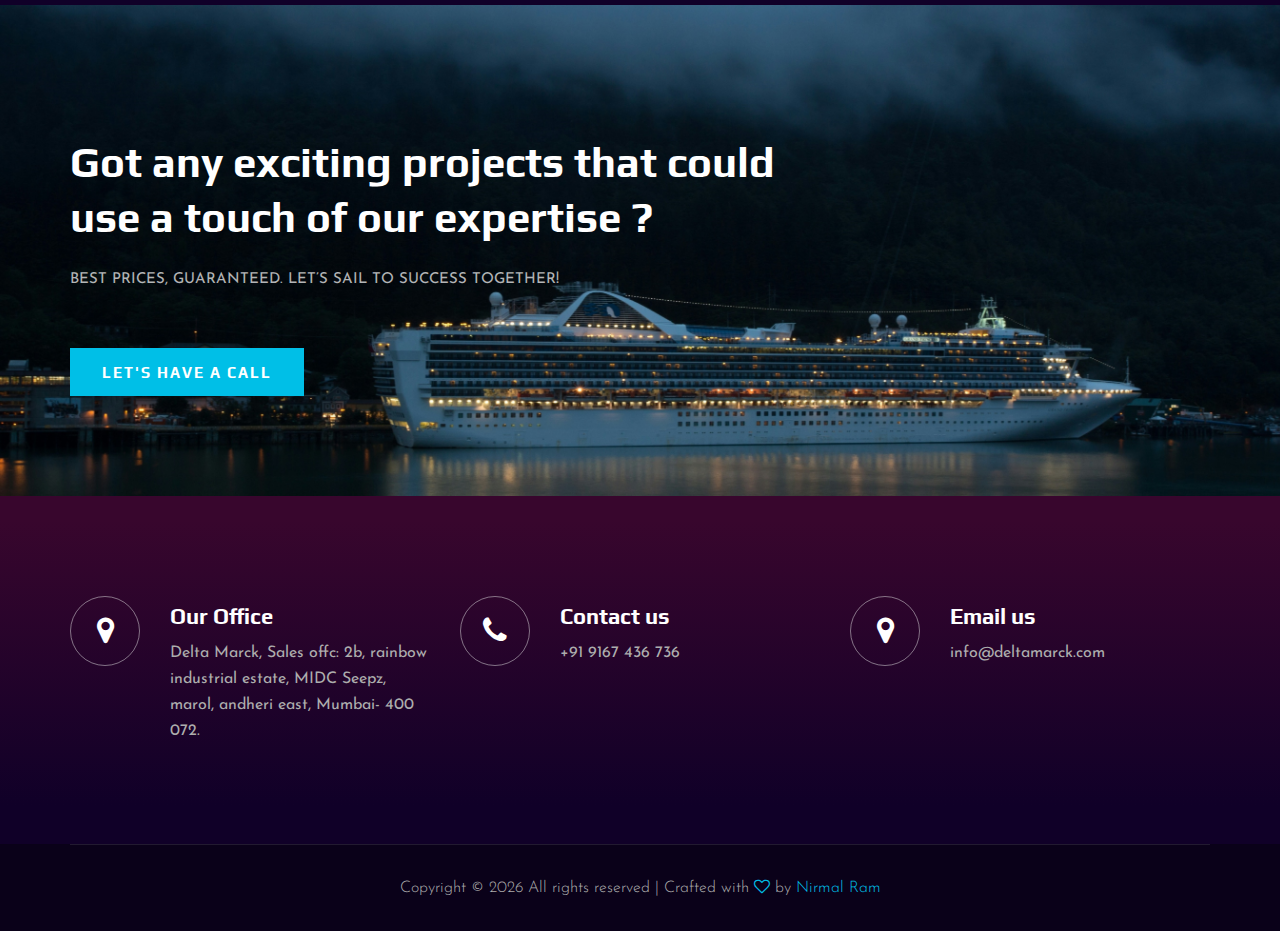
==== commit 15ce8e13: "anchor attached" ====
--- a/index.html
+++ b/index.html
@@ -80,7 +80,7 @@
                             <div class="hero__text">
                                 <span>DELTA MARCK</span>
                                 <h2>Powering up the future</h2>
-                                <a href="#" class="primary-btn">Contact us</a>
+                                <a href="#calltocontact" class="primary-btn">Contact us</a>
                             </div>
                         </div>
                     </div>
@@ -93,7 +93,7 @@
                             <div class="hero__text">
                                 <span>DELTA MARCK</span>
                                 <h2>Trusted Service Providers Since 2002</h2>
-                                <a href="#" class="primary-btn">read more about us</a>
+                                <a href="#calltocontact" class="primary-btn">read more about us</a>
                             </div>
                         </div>
                     </div>
@@ -106,7 +106,7 @@
                             <div class="hero__text">
                                 <span>DELTA MARCK</span>
                                 <h2>Delivering Excellence for Over Two Decades</h2>
-                                <a href="#" class="primary-btn">get quote now</a>
+                                <a href="#calltocontact" class="primary-btn">get quote now</a>
                             </div>
                         </div>
                     </div>
@@ -349,7 +349,7 @@
                 </div>
                 <div class="col-lg-12 p-0">
                     <div class="team__btn">
-                        <a href="#" class="primary-btn">Book our service</a>
+                        <a href="#calltocontact" class="primary-btn">Book our service</a>
                     </div>
                 </div>
             </div>
@@ -710,7 +710,7 @@
         <!-- Logo End -->
 
     <!-- Call To Action Section Begin -->
-    <section class="callto spad set-bg" data-setbg="img/ship-to.jpg">
+    <section class="callto spad set-bg" data-setbg="img/ship-to.jpg" id="calltocontact">
         <div class="container">
             <div class="row">
                 <div class="col-lg-8">
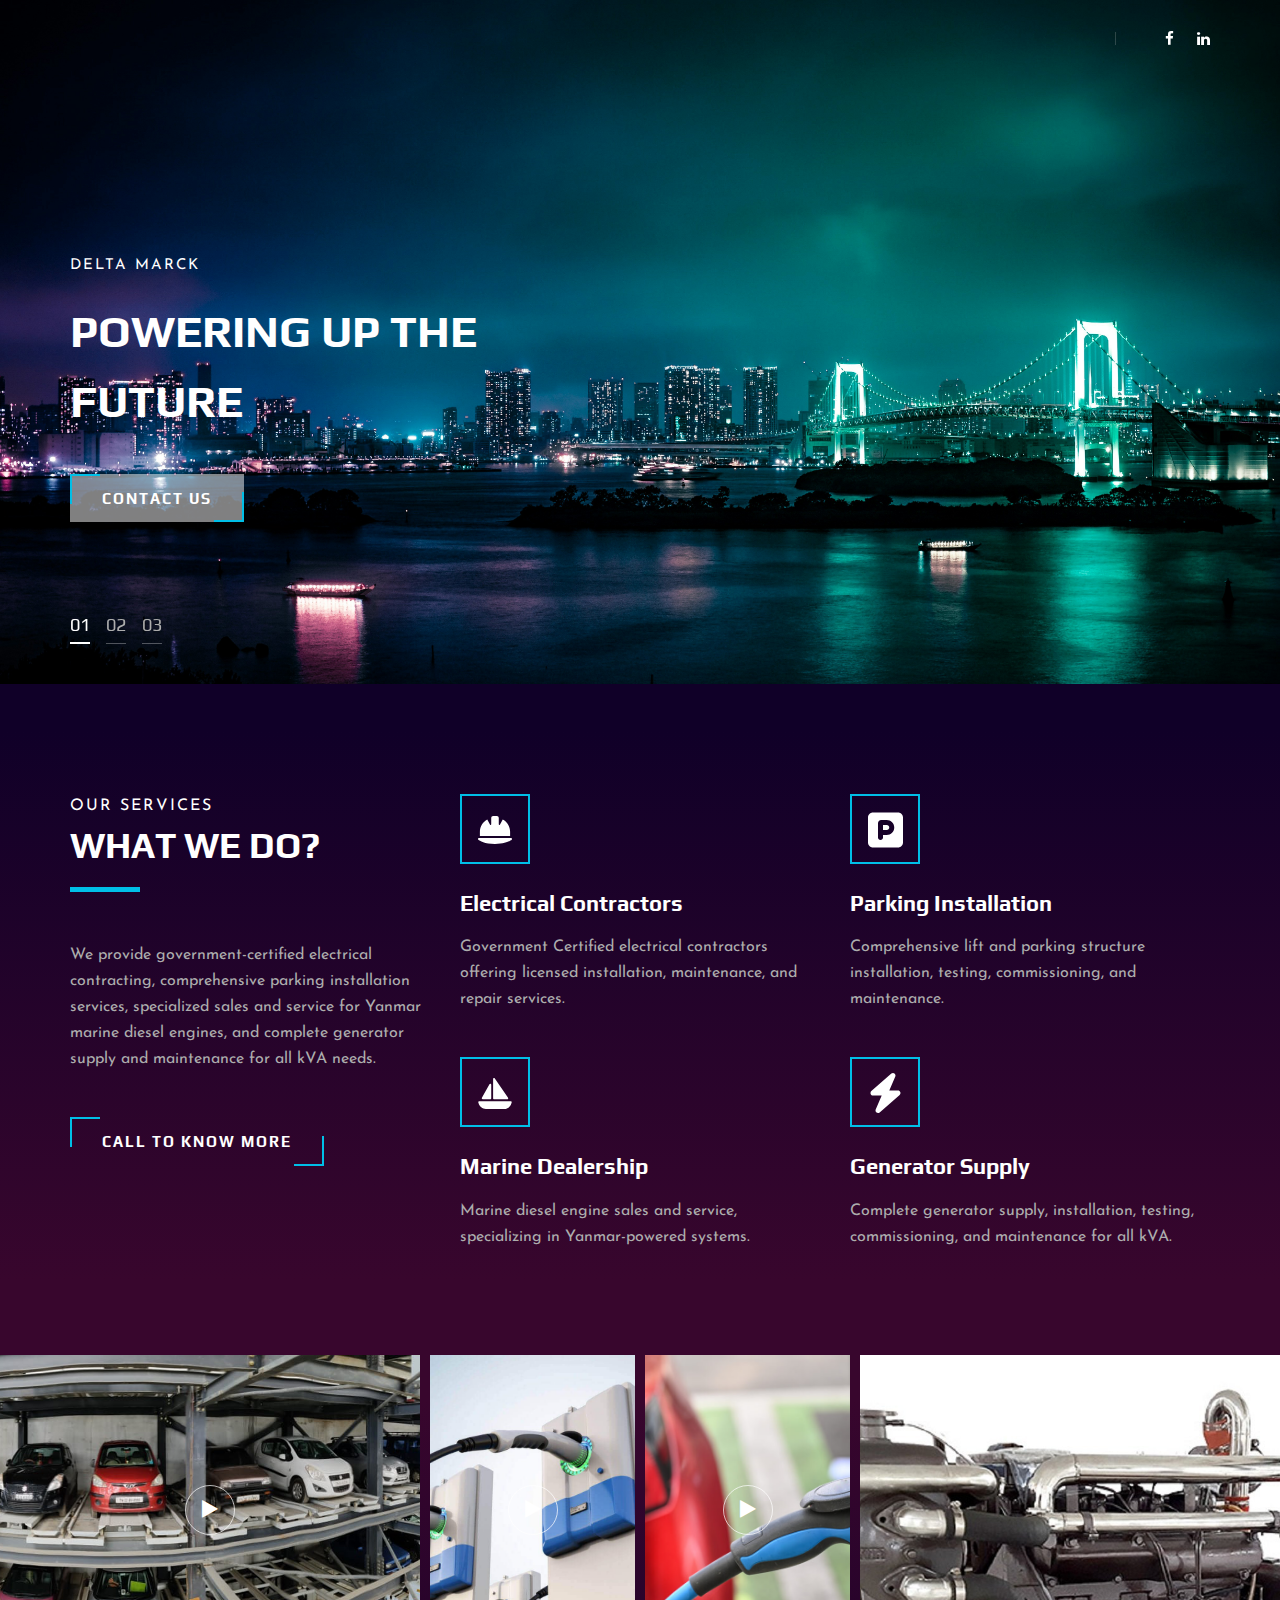
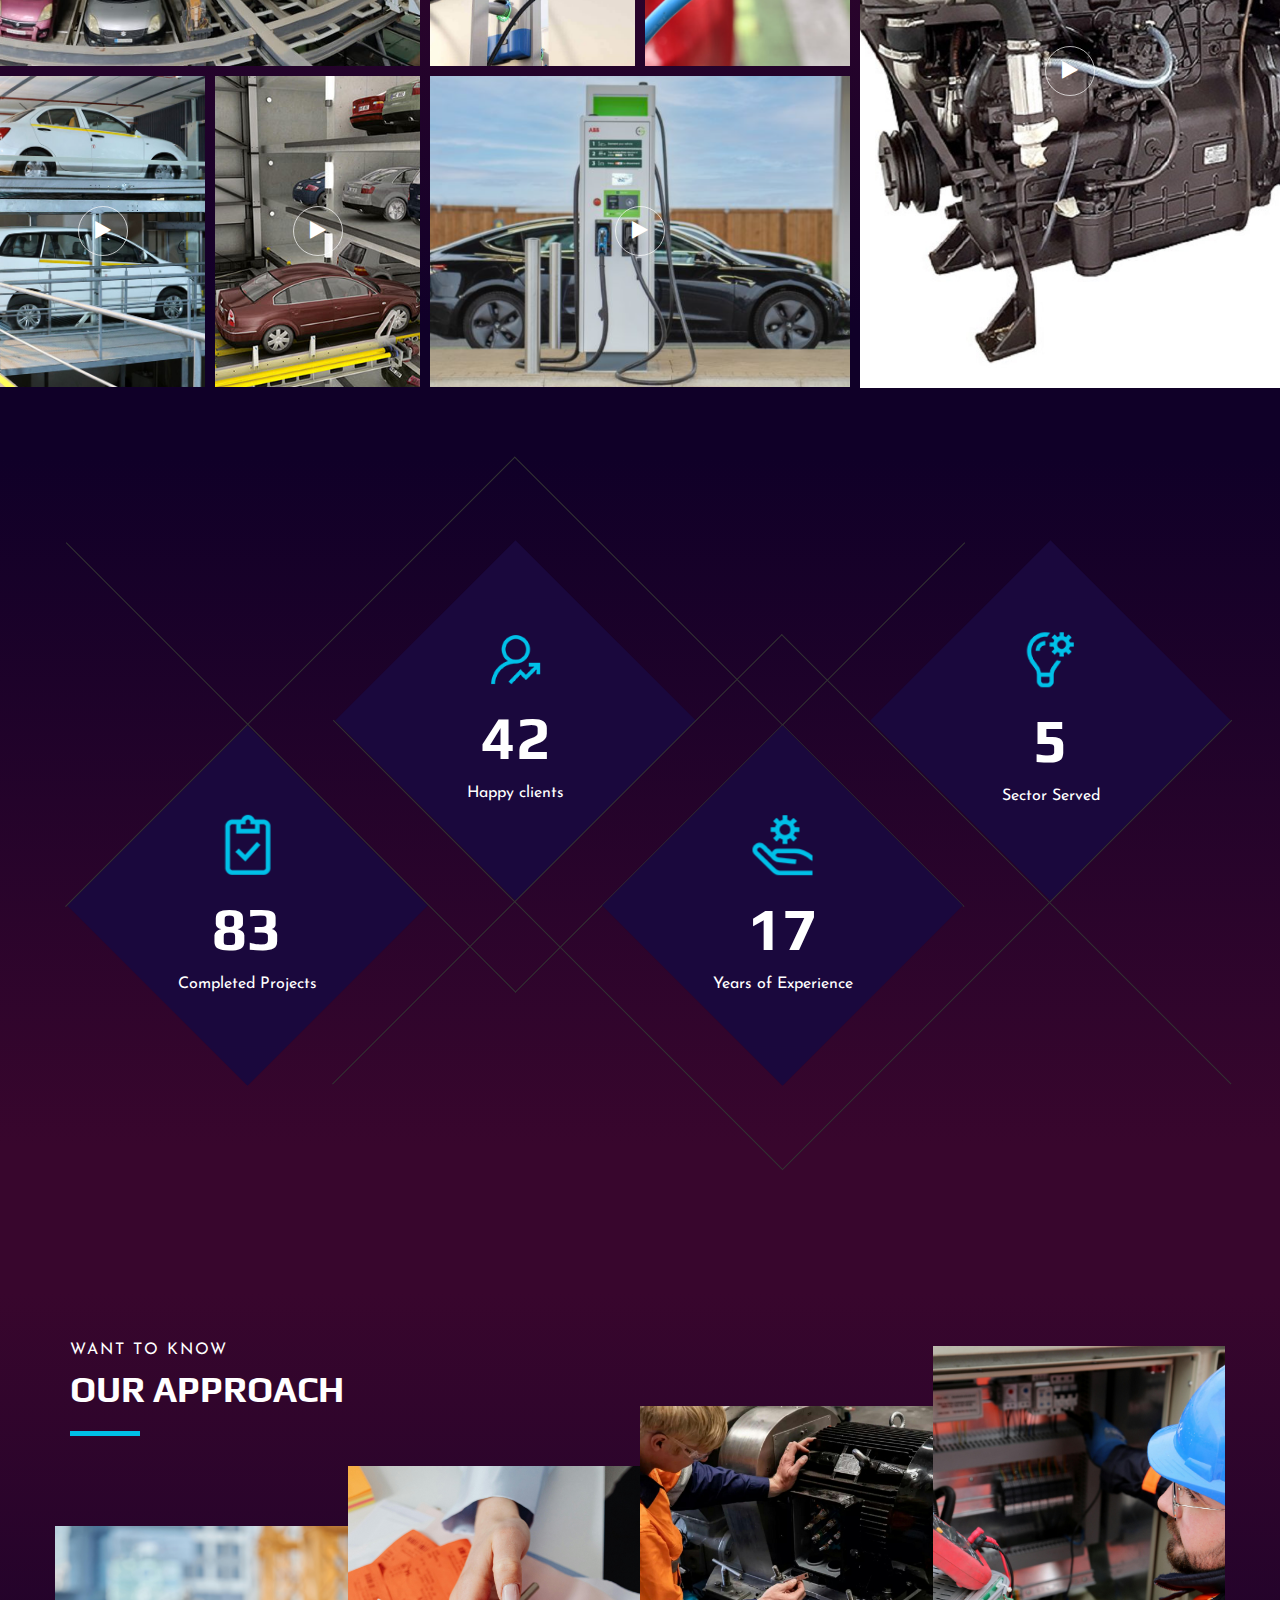
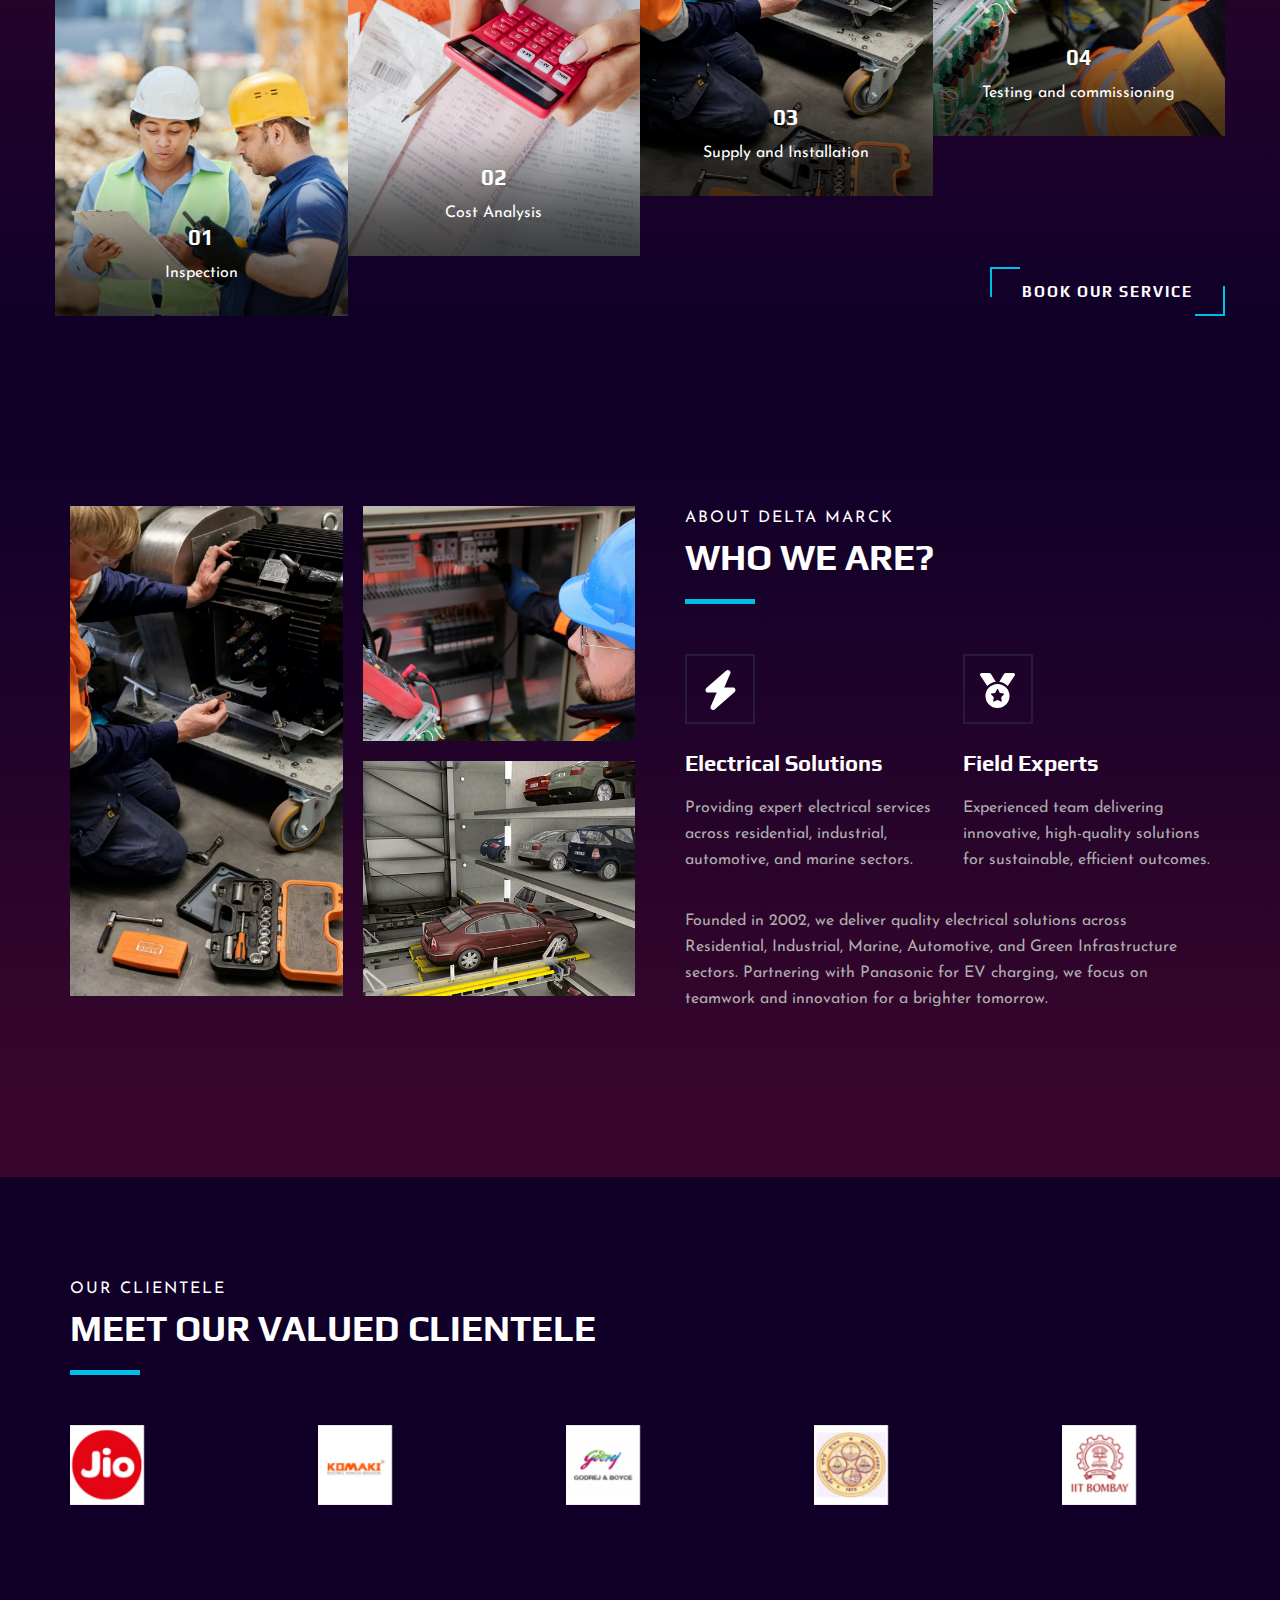
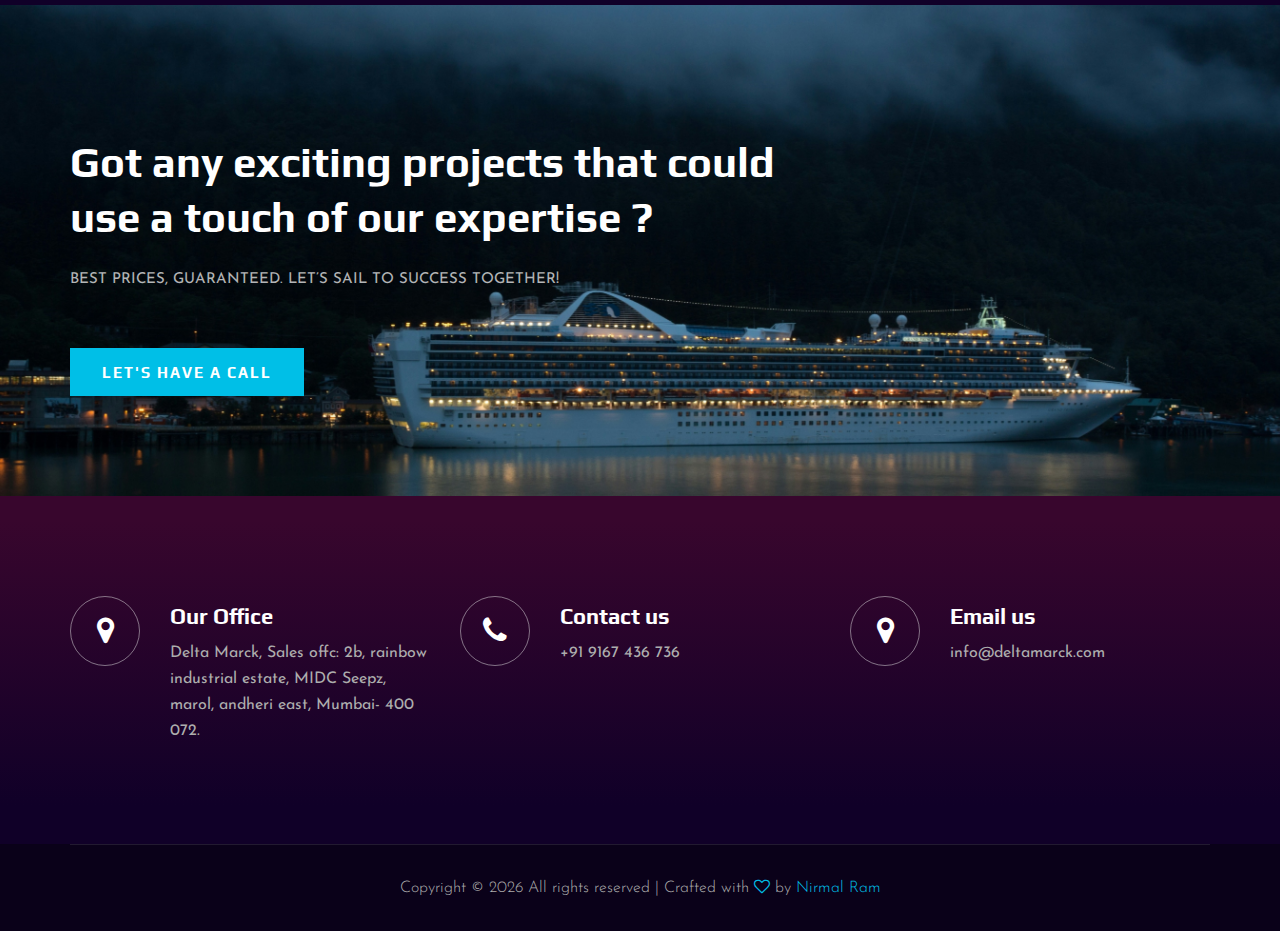
==== commit 13771af2: "templated" ====
--- a/index.html
+++ b/index.html
@@ -3,8 +3,8 @@
 
 <head>
     <meta charset="UTF-8">
-    <meta name="description" content="Videograph Template">
-    <meta name="keywords" content="Videograph, unica, creative, html">
+    <meta name="description" content="Engineering Sales and Service">
+    <meta name="keywords" content="deltamarck , delta , marck , engineering sales and service , mumbai">
     <meta name="viewport" content="width=device-width, initial-scale=1.0">
     <meta http-equiv="X-UA-Compatible" content="ie=edge">
     <title>Delta Marck | Powering Future</title>
